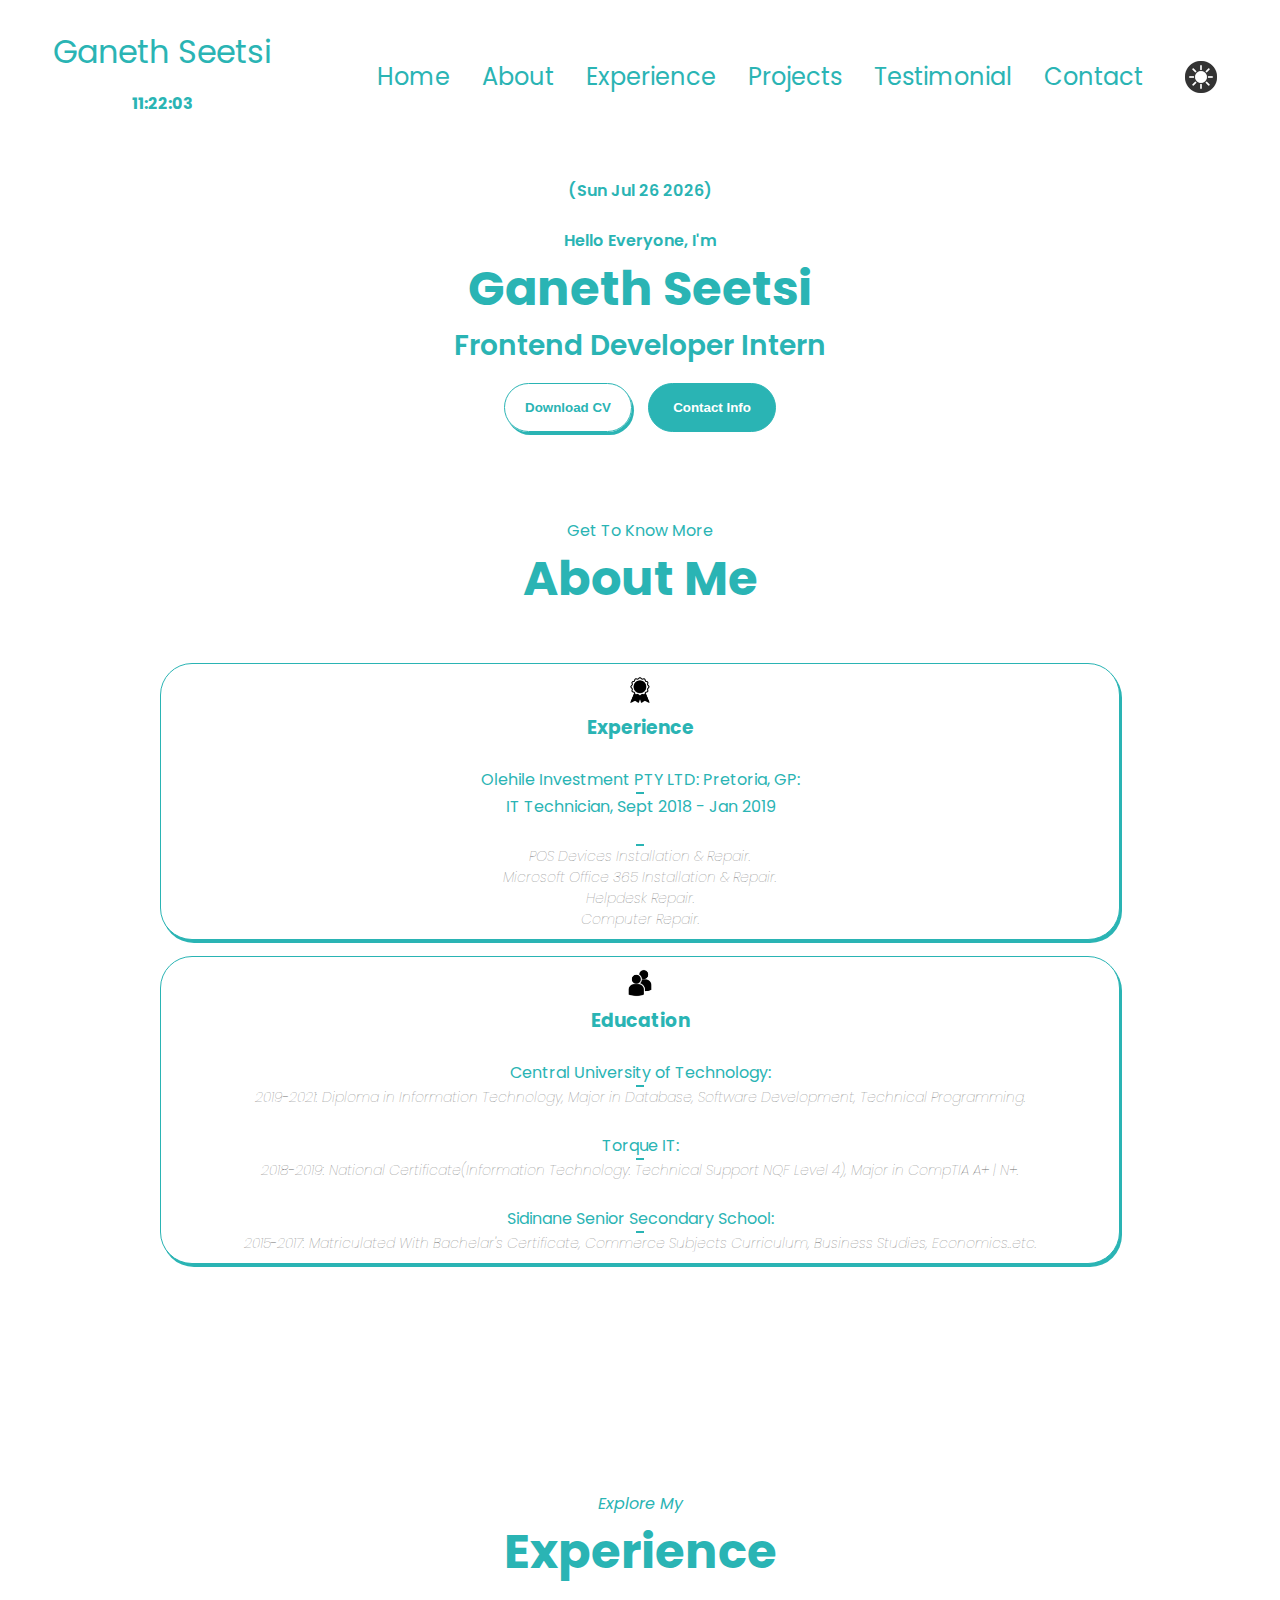
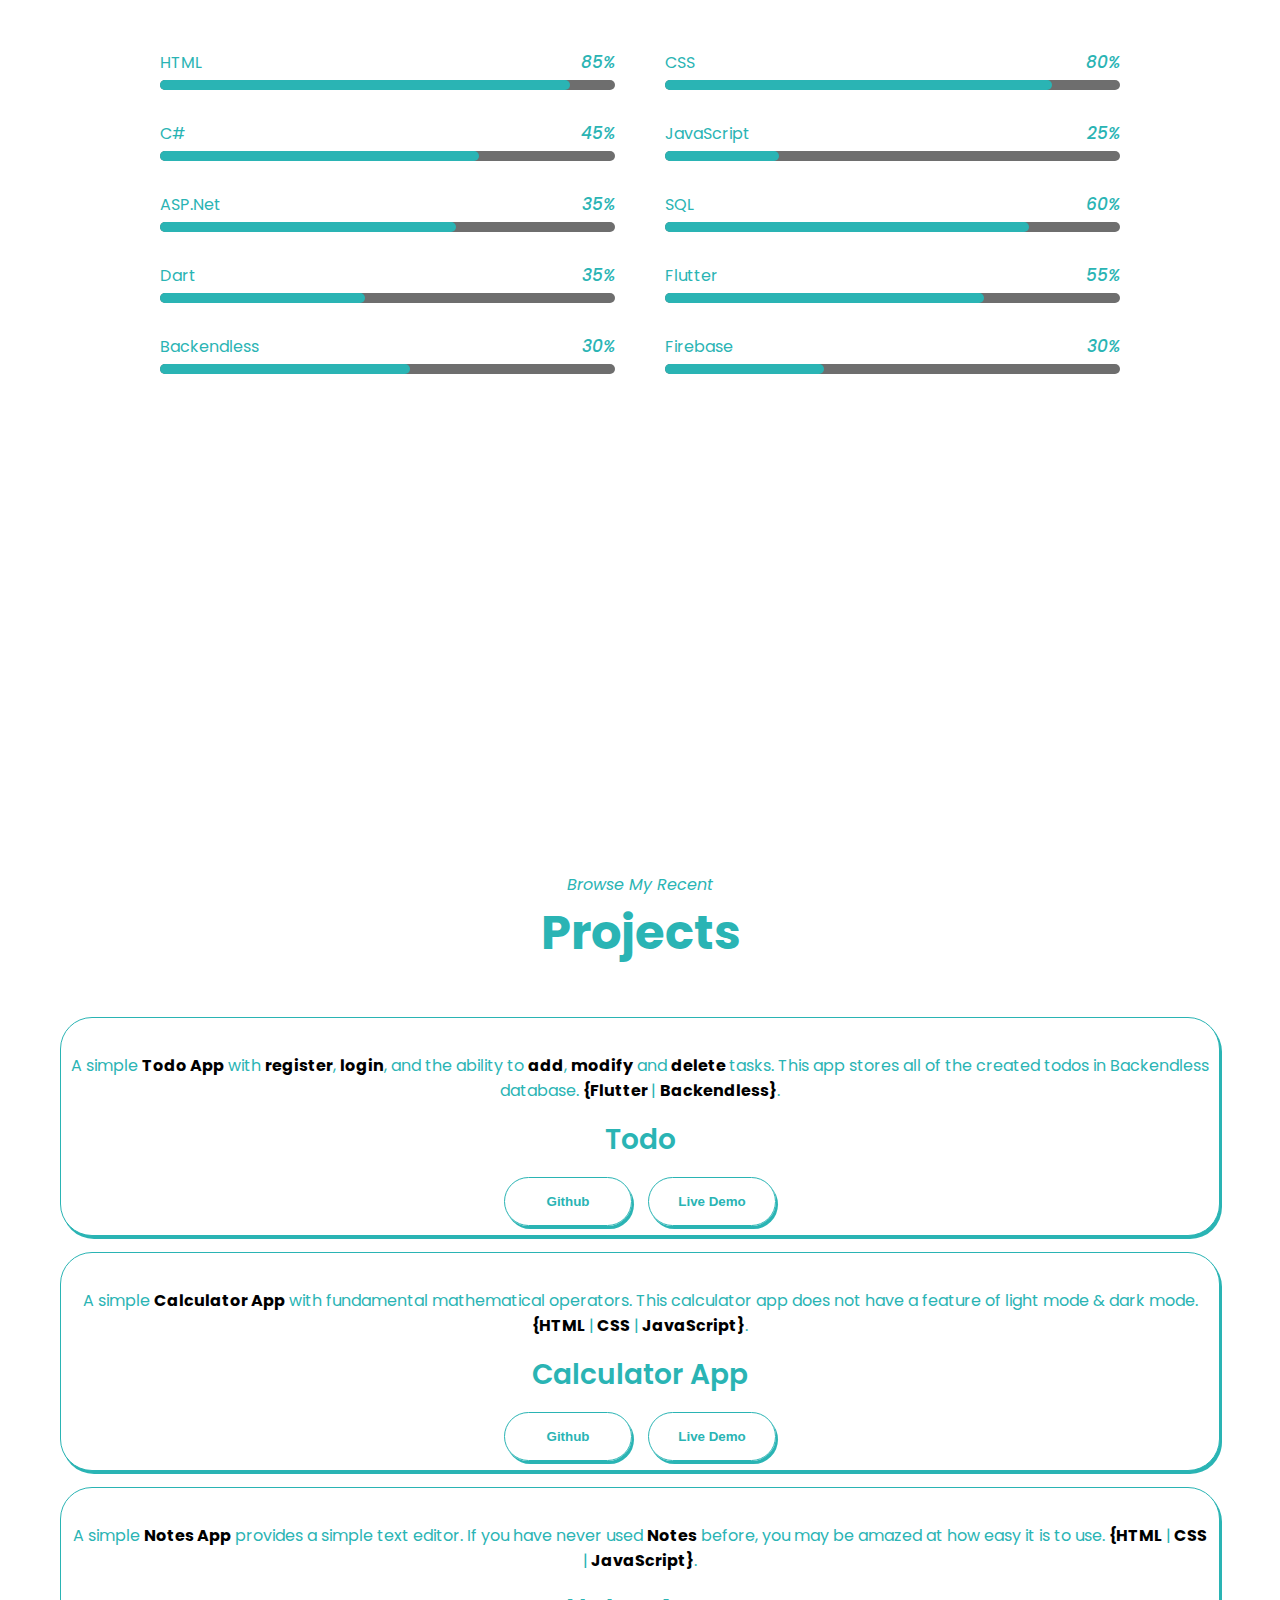
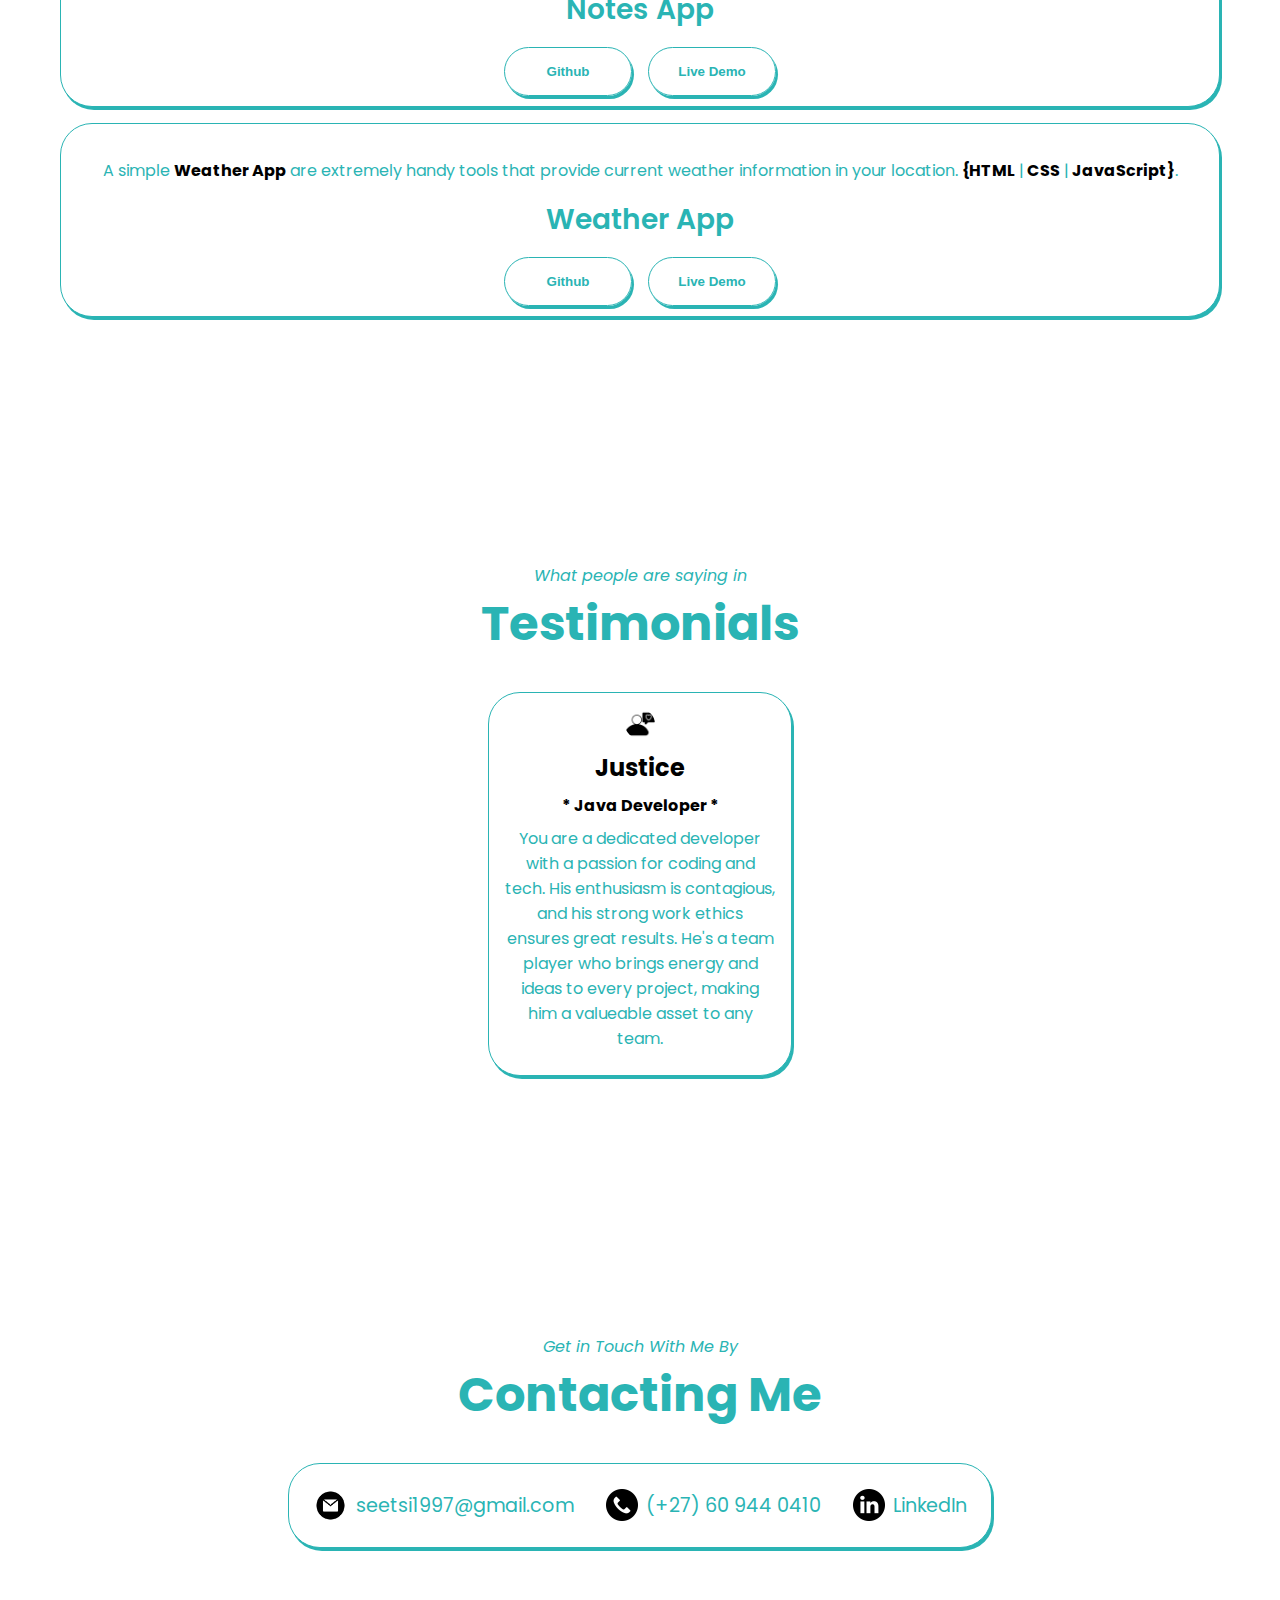
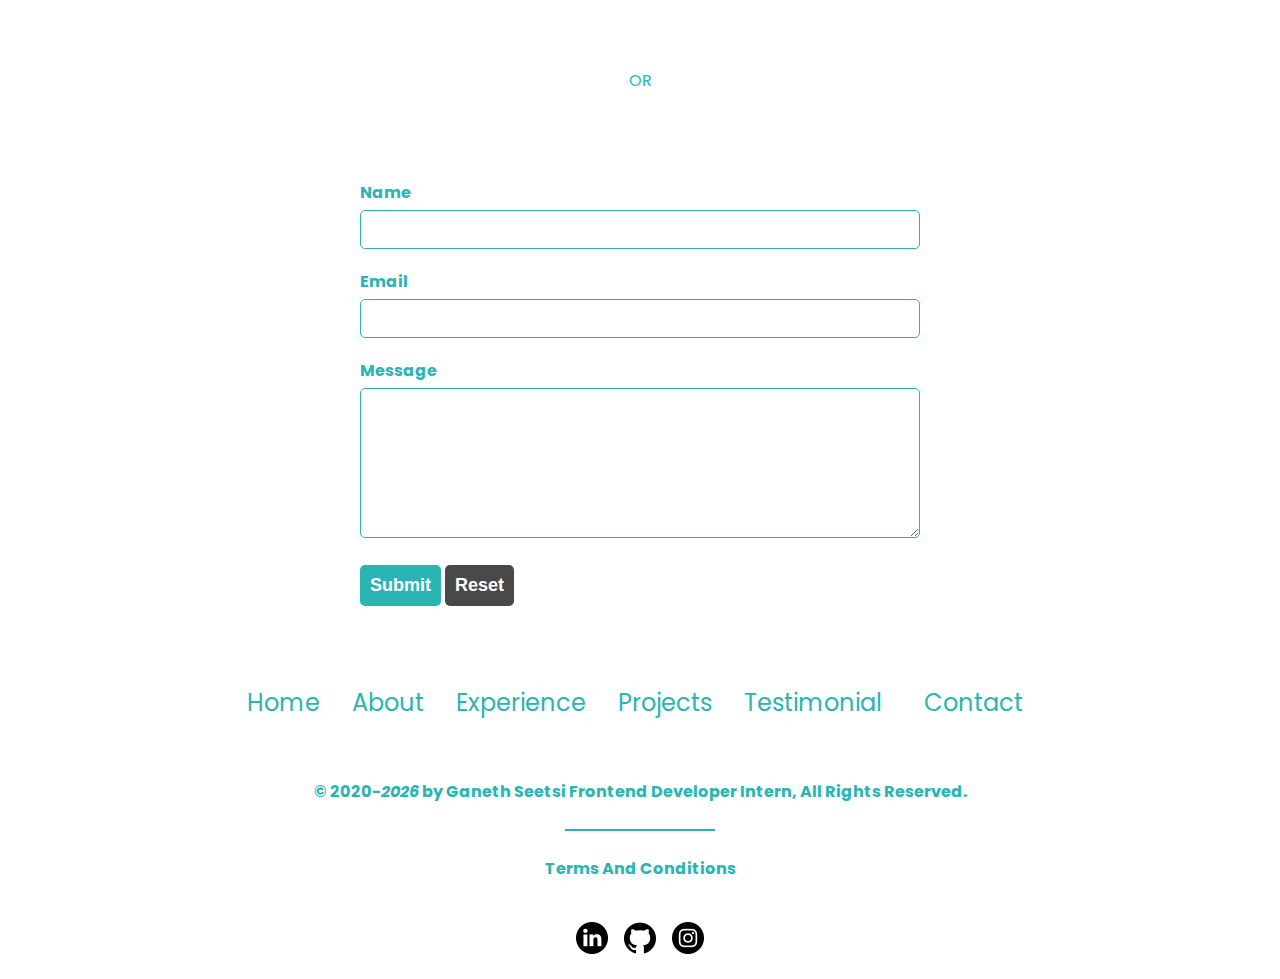
==== index.html @ 92c8f081 "Update index.html" ====
<!DOCTYPE html>
<html lang="en">
  <head>
    <meta charset="UTF-8" />
    <meta http-equiv="X-UA-Compatible" content="IE=edge" />
    <meta name="viewport" content="width=device-width, initial-scale=1.0" />
    <title>Ganeth-Seetsi-Portfolio</title>
    <link rel="stylesheet" href="./css/style.css" />
    <link rel="stylesheet" href="./css/mediaqueries.css" />
    <link rel="stylesheet" href="https://cdnjs.cloudflare.com/ajax/libs/font-awesome/6.1.1/css/all.min.css"
    integrity="sha512-KfkfwYDsLkIlwQp6LFnl8zNdLGxu9YAA1QvwINks4PhcElQSvqcyVLLD9aMhXd13uQjoXtEKNosOWaZqXgel0g=="
    crossorigin="anonymous" referrerpolicy="no-referrer" />
   <link rel="preconnect" href="https://fonts.googleapis.com">
   <link rel="preconnect" href="https://fonts.gstatic.com" crossorigin>
  </head>
  <body>
    <!--          Desktop                                            -->
    <nav id="desktop-nav">
      <div class="logo">Ganeth Seetsi <span id="desktop-time" class="logo"></span></div>
      <div>
        <ul class="nav-links">
           <li><a href="#profile">Home</a></li>
          <li><a href="#about">About</a></li>
          <li><a href="#experience">Experience</a></li>
          <li><a href="#projects">Projects</a></li>
          <li><a href="#testimonial">Testimonial</a></li>
          <li><a href="#contact">Contact</a></li>
          <li><img 
            id="modeToggle"
            class="icon color-icon"
            src="./assets/lightMode/theme_light.png" 
            src-light="./assets/lightMode/theme_light.png"
            src-dark="./assets/darkMode/theme_dark.png  "
          alt="Color them icon "></li>
        </ul>
      </div>
    </nav>
    <nav id="hamburger-nav">
      <div class="logo">Ganeth Seetsi <span id="hamburger-time" class="logo"> </span></div>
      <div class="hamburger-menu">
        <div class="hamburger-icon" onclick="toggleMenu()">
          <span></span>
          <span></span>
          <span></span>
        </div>
        <div class="menu-links">
         <li><a href="#profile" onclick="toggleMenu()">Home</a></li>
          <li><a href="#about" onclick="toggleMenu()">About</a></li>
          <li><a href="#experience" onclick="toggleMenu()">Experience</a></li>
          <li><a href="#projects" onclick="toggleMenu()">Projects</a></li>
          <li><a href="#testimonial" onclick="toggleMenu()">Testimonial</a></li>
          <li><a href="#contact" onclick="toggleMenu()">Contact</a></li>
          <li><img 
            id="modeToggle2"
            class="icon color-icon"
            src="./assets/lightMode/theme_light.png" 
            src-light="./assets/lightMode/theme_light.png"
            src-dark="./assets/darkMode/theme_dark.png  "
          alt="Color them icon "></li> 
        </div>
      </div>
    </nav>
    <!--              End Desktop navigation                           -->
    <!--              Profile                                          -->
    <section id="profile">   
      <div class="section__text">
        <p class="section__text__p1">(<span id="datetime" ></span>) </p> 
        </br>
        <p class="section__text__p1">Hello Everyone, I'm</p>
        <h1 class="title">Ganeth Seetsi</h1>
        <p class="section__text__p2">Frontend Developer Intern</p>
        <div class="btn-container">
          <button class="btn btn-color-2" onclick="window.open('./assets/GanethSeetsicv.pdf')"> Download CV </button>
          <button class="btn btn-color-1" onclick="location.href='./#contact'"> Contact Info </button>
        </div>
      </div>
    </section>
    <!--           End Profile Section                         -->
  </br>
  </br>
    <!--           About                                       -->
    <section id="about">
      <p class="section__text__p1" style="font-style: obliqu;">Get To Know More</p>
      <h1 class="title">About Me</h1>
      <div class="section-container">
        <div class="about-details-container">
          <div class="about-containers">
            <div class="details-container">
              <img
                src="./assets/lightMode/experience_light.png"
                src-light="./assets/lightMode/experience_light.png"
                src-dark="./assets/darkMode/experience_dark.png"
                alt="Experience icon"
                class="icon"
              />
              <h3>Experience</h3>
              <br/>
              <p  style="color:rgb(42, 180, 180) ;">Olehile Investment PTY LTD: Pretoria, GP:<br /></p>
              <p class="list-color"></p>
              <p style="color:rgb(42, 180, 180) ;" >IT Technician, Sept 2018 - Jan 2019</p>
              <br>
              <p class="list-color" ></p>
              <p class="qualification" >POS Devices Installation & Repair.</p>
              <p class="qualification" >Microsoft Office 365 Installation & Repair.</p>
              <p  class="qualification" >Helpdesk Repair.</p>
              <p class="qualification" >Computer Repair.</p>
              
            </div>
            <div class="details-container">
              <img
                src="./assets/lightMode/education_light.png"
                src-light="./assets/lightMode/education_light.png"
                src-dark="./assets/darkMode/education_dark.png"
                alt="Education icon"
                class="icon"
              />
              <h3>Education</h3>
              <br/>
              <p style="color:rgb(42, 180, 180) ;">Central University of Technology:
                <p class="list-color"></p>
                <p class="qualification">2019-2021: Diploma  in Information Technology, Major in Database, Software Development, Technical Programming.</p>
               <br/>
              <p style="color:rgb(42, 180, 180) ;" >Torque IT:
                <p class="list-color" ></p>
                <p class="qualification"> 2018-2019: National Certificate(Information Technology: Technical Support NQF Level 4), Major in CompTIA A+ | N+.</p>
              <br/> 
              <p style="color:rgb(42, 180, 180) ;" >Sidinane Senior Secondary School:
                <p class="list-color"></p>
                <p class="qualification">2015-2017: Matriculated With Bachelar's Certificate, Commerce Subjects Curriculum, Business Studies, Economics..etc.</p>
            </div>
          </div>
        </div>
      </div>
    </section>
    <!--              End About Section                         -->
    <!--              Expirience                                -->
    <div id="experience">
      <p class="section__text__p1" style="font-style: oblique;">Explore My</p>
      <h1 class="title"><a href="#about" style=" text-decoration: none;">Experience</a></h1>
      <section id="skills">
        <div class="skills_section">
            <div class="skills_main">
                <div class="skill_bar">
                    <div class="info">
                        <p>HTML</p>
                        <P>85%</P>
                    </div>
                    <div class="bar">
                        <span class="html"></span>
                    </div>
                </div>
                <div class="skill_bar">
                    <div class="info">
                        <p>CSS</p>
                        <P>80%</P>
                    </div>
                    <div class="bar">
                        <span class="css"></span>
                    </div>
                </div>
                <div class="skill_bar">
                    <div class="info">
                        <p>C#</p>
                        <P>45%</P>
                    </div>
                    <div class="bar">
                        <span class="c-sharp"></span>
                    </div>
                </div>
                <div class="skill_bar">
                    <div class="info">
                        <p>JavaScript</p>
                        <P>25%</P>
                    </div>
                    <div class="bar">
                        <span class="js"></span>
                    </div>
                </div>
                <div class="skill_bar">
                    <div class="info">
                        <p>ASP.Net</p>
                        <P>35%</P>
                    </div>
                    <div class="bar">
                        <span class="asp-net"></span>
                    </div>
                </div>
                <div class="skill_bar">
                    <div class="info">
                        <p>SQL</p>
                        <P>60%</P>
                    </div>
                    <div class="bar">
                        <span class="sql"></span>
                    </div>
                </div>
                <div class="skill_bar">
                    <div class="info">
                        <p>Dart</p>
                        <P>35%</P>
                    </div>
                    <div class="bar">
                        <span class="dart"></span>
                    </div>
                </div>
                <div class="skill_bar">
                    <div class="info">
                        <p>Flutter</p>
                        <P>55%</P>
                    </div>
                    <div class="bar">
                        <span class="flutter"></span>
                    </div>
                </div>
                <div class="skill_bar">
                  <div class="info">
                      <p>Backendless</p>
                      <P>30%</P>
                  </div>
                  <div class="bar">
                      <span class="mongo"></span>
                  </div>
              </div>
              <div class="skill_bar">
                <div class="info">
                    <p>Firebase</p>
                    <P>30%</P>
                </div>
                <div class="bar">
                    <span class="firebase"></span>
                </div>
            </div>
            </div>
        </div>
      </section>
    </div>
<!--              End skills/Expirience section                        -->
<!--              Projects                                             -->
   <div id="projects">
      <p class="section__text__p1"style="font-style: oblique;" >Browse My Recent</p>
      <h1 class="title"><a href="#experience" style=" text-decoration: none;">Projects</a></h1>
      <div class="experience-details-container">
        <div class="about-containers experience-containers">
          <div class="details-container color-container">
            </br>
            <p>
              A simple <b class="app">Todo App</b> with  <b class="app">register</b>, <b class="app" >login</b>, and the ability to <b class="app" >add</b>, <b class="app" >modify</b> and <b class="app" >delete </b>tasks.
              This app stores all of the created todos in Backendless database. <b class="app">{Flutter </b> | <b class="app">Backendless}</b>.
            <h2 class="experience-sub-title project-title">Todo</h2>
            <div class="btn-container"> 
                <button class="btn btn-color-2 project-btn" onclick="location.href='https://github.com/seetsi1997'"> Github</button>
                <button class="btn btn-color-2 project-btn" onclick="location.href='https://github.com/Seetsi1997/todo'" >Live Demo</button>
            </div>
          </div>
          <div class="details-container color-container">
          </br>
            <p>
              A simple <b class="app">Calculator App</b> with fundamental mathematical operators.
              This calculator app does not have a feature of light mode & dark mode. <b class="app">{HTML</b> |<b class="app" > CSS</b> |<b class="app"> JavaScript}</b>. 
            </p>
            <h2 class="experience-sub-title project-title">Calculator App</h2>
            <div class="btn-container">
              <button class="btn btn-color-2 project-btn" onclick="location.href='https://github.com/seetsi1997'"> Github</button>
              <button class="btn btn-color-2 project-btn" onclick="location.href='https://seetsi1997.github.io/Calculator/'" >Live Demo</button>
            </div>
          </div>
          <div class="details-container color-container">
          </br>
             <p>
             A simple <b class="app">Notes App</b> provides a simple text editor.  
               If you have never used <b class="app">Notes</b> before, you may be amazed at how easy it is to use. 
              <b class="app">{HTML</b> |<b class="app" > CSS</b> |<b class="app"> JavaScript}</b>.
             </p>
            <h2 class="experience-sub-title project-title">Notes App</h2>
            <div class="btn-container">
              <button class="btn btn-color-2 project-btn" onclick="location.href='https://github.com/seetsi1997'"> Github</button>
              <button class="btn btn-color-2 project-btn" onclick="location.href='https://seetsi1997.github.io/notes/'" >Live Demo</button>
            </div>
          </div>
          <div class="details-container color-container">
          </br>
            <p> 
            A simple <b class="app" >Weather App</b> are extremely handy tools that provide current weather information in your location.
               <b class="app">{HTML</b> |<b class="app" > CSS</b> |<b class="app"> JavaScript}</b>.
            </p>
            <h2 class="experience-sub-title project-title">Weather App</h2>
            <div class="btn-container">
              <button class="btn btn-color-2 project-btn" onclick="location.href='https://github.com/seetsi1997'"> Github</button>
              <button class="btn btn-color-2 project-btn" onclick="location.href='https://github.com/Seetsi1997/weather'" >Live Demo</button>
            </div>
          </div>
        </div>
      </div>
    </div>
    <!--            End Projects Section                  -->
  </br>
    <!--            Testimonial                           -->
    <section id="testimonial">
        <p class="section__text__p1"style="font-style: oblique;" >What people are saying in</p>
        <h1 class="title"><a href="#projects" style="text-decoration: none;">Testimonials</a></h1>
        <div class="main-div">
              <div class="img-container">
                  <img
                  src="./assets/lightMode/testimonial_light.png"
                  src-light="./assets/lightMode/testimonial_light.png"
                  src-dark="./assets/darkMode/testimonial_dark.png"
                  alt="Testimonial icon" id="img" class="icon"/>
              </div>
              <div class="main-content">
                <h2 class="author" id="user_name">Justice</h2>
                <p class="job" id="job">* Java Developer *</p>
                  <p class="text" id="text">You are a dedicated developer with a passion  for coding and tech. His enthusiasm is 
                  contagious, and his strong work ethics ensures great results. He's a team player who brings energy and 
                  ideas to every project, making him a valueable asset to any team.</p>
              <div class="btnContainer">
                    <i id="prev-btn" class="fa-solid fa-angle-left"></i>
                    <i id="next-btn" class="fa-solid fa-angle-right"></i>
              </div>
           <!-- <button class="btn btn-color-2 project-btn" id="randomBtn">Review</button>  --> 
         </div>
       </div>
   </section>
    <!--            End Testimonial Section               -->
  </br>
    <!--            Contacts                              -->
    <div id="contact">
      <p class="section__text__p1" style="font-style: oblique;">Get in Touch With Me By</p>
      <h1 class="title"><a href="#projects" style="text-decoration: none;">Contacting Me </a></h1>
      <div class="contact-info-upper-container">
        <div class="contact-info-container">
          <img
            src="./assets/lightMode/email_light.png"
            src-light="./assets/lightMode/email_light.png"
            src-dark="./assets/darkMode/email_dark.png"
            alt="Email icon"
            class="icon contact-icon email-icon" style="height: 35px;"
          />
          <p><a href="mailto:seetsi1997@gmail.com">seetsi1997@gmail.com</a></p>
        </div>
        <div class="contact-info-container">
          <img
            src="./assets/lightMode/phone_call_light.png"
            src-light="./assets/lightMode/phone_call_light.png"
            src-dark="./assets/darkMode/phone_call_dark.png"
            alt="Call icon"
            class="icon contact-icon"
          />
          <p><a href="tel:+27609440410">(+27) 60 944 0410</a></p>
        </div>
        <div class="contact-info-container">
          <img
            src="./assets/lightMode/linkedin_light.png"
            src-light="./assets/lightMode/linkedin_light.png"
            src-dark="./assets/darkMode/linkedin_dark.png"
            alt="LinkedIn icon"
            class="icon contact-icon"
          />
          <p><a href="https://www.linkedin.com/in/ganeth-seetsi-531098168">LinkedIn</a></p>
        </div>
      </div>
    </div>
    <!--          End Contact Section                      -->
  </br>
    <p style="text-align: center;  padding-top: 36px;">OR</p>
    <!--          Footer                                   -->
    <footer>
      <div class="container">
      <form action="https://formspree.io/f/moqpwnyj" method="post">
        <div class="form-group">
          <label for="name">Name</label>
          <input type="text" id="name" name="name" required="E" />
        </div>
        <div class="form-group">
          <label for="email">Email</label>
          <input type="email" id="email" name="email" required />
        </div>
        <div class="form-group">
          <label for="message">Message</label>
          <textarea id="message" name="message" required></textarea>
        </div>
        <input type="submit" value="Submit"/>
        <input type="reset" value="Reset" />
      </form>
    </div>
      <nav>
        <div class="nav-links-container">
          <ul class="nav-links">
             <li><a href="#profile">Home</a></li>
             <li><a href="#about">About</a></li>
             <li><a href="#experience">Experience</a></li>
             <li><a href="#projects">Projects</a></li>
             <li><a href="#testimonial">Testimonial</a></li>
             <li><a href="#contact">Contact</a></li>
          </ul>
        </div>
      </nav>
      <p style="font-weight: bolder;">&#169; 2020-<a id="year"></a> by Ganeth Seetsi Frontend Developer Intern, All Rights Reserved.</p>
       </br>
      <p class="line-style"></p>
      </br>
      <a href="./terms/terms-and-condictions.html" style="text-decoration: none; font-weight: bolder;"><p style="text-decoration: none;"> Terms And Conditions</p></a>
    </br>
        <div id="socials-container">
          <img
            src="./assets/lightMode/linkedin_light.png"
            src-light="./assets/lightMode/linkedin_light.png"
            src-dark="./assets/darkMode/linkedin_dark.png"
            alt="My LinkedIn profile"
            class="icon"
            onclick="location.href='https://www.linkedin.com/in/ganeth-seetsi-531098168'"
          />
          <img
            src="./assets/lightMode/github_light.png"
            src-light="./assets/lightMode/github_light.png"
            src-dark="./assets/darkMode/github_dark.png"
            alt="My Github profile"
            class="icon"
            onclick="location.href='https://www.github.com/seetsi1997'"
          />
          <img
            src="./assets/lightMode/instagram_light.png"
            src-light="./assets/lightMode/instagram_light.png"
            src-dark="./assets/darkMode/instagram_dark.png"
            alt="My Instagram profile"
            class="icon"
            onclick="location.href='https://www.Instagram.com/ganeth14'"
          />
        </div>
      </br>
    </footer>
      <!--        End Footer                               -->
    <!--        Scripts                                  -->
    <script src="./js/script.js"></script>
    <script src="./js/testimonial.js"></script>
    <script src="./js/themeMode.js"></script>
    <!--       End Scripts                               -->
  </body>
</html>
---- css/style.css ----
/* GENERAL */
@import url("https://fonts.googleapis.com/css2?family=Poppins:wght@300;400;500;600&display=swap");
/* DEFAULT LIGHT MODE */
:root {
--primary-color: white;
--background-color: rgba(255, 255, 255, 0.144);
--background-color-1: none;
--primary-color-3: rgb(42, 180, 180); 
--secondary-color: rgb(42,180,180); 
--button-background: rgb(110, 110, 110);
--button-text-hover: rgb(73, 73, 73);
--button-border: rgb(42, 180, 180) 0.1rem solid;
--color: black;
--color-2: rgb(42, 180, 180);
--box-shadow: 2px 3px 0px 0px;
--transparent-color: transparent;
}
/* END DEFAULT LIGHT MODE */
/* DARK MODE */
[theme="dark"] {
  --primary-color: black;
  --background-color: rgb(33, 33, 33);
  --background-color-1: none;
  --primary-color-3: rgb(255, 255, 255);
  --secondary-color: white;
  --button-background: rgb(202, 202, 202);
  --button-text-hover: lightgrey;
  --button-border: rgb(255, 255, 255) 0.1rem solid;
  --color: rgb(42, 180, 180);
  --color-2: black;
  --box-shadow: 2px 3px 0px 0px;
  --transparent-color: transparent;
}
/* END DARK MODE*/
*,
::before,
::after {
  margin: 0;
  padding: 0;
  list-style: none;
  box-sizing: border-box;
  text-decoration: none;
}

h3 {
  color: var(--secondary-color);
}

body {
  font-family: "Poppins", sans-serif;
  background-color: var(--background-color);
}

html {
  scroll-behavior: auto;
}

p {
  color: var(--secondary-color);
}
.list-color{
  border: 0.1px solid var(--primary-color-3); 
  height: 0px; 
  width: 7.5px;
  margin-right: auto; 
  margin-left: auto;
}
.line-style{
  border: 0.1px solid var(--primary-color-3); 
  margin-top: auto;
  height: 0px; 
  width: 12%; 
  margin-right: auto; 
  margin-left: auto; 
  margin-bottom: auto;
  text-align: center;
}

#desktop-time,
#hamburger-time{
 display: grid ;
 font-size: 1rem;
 font-weight: bolder;
/* border: 0.1px solid var(--primary-color-3);*/
 padding: 10px 20px;
 text-align: center;
 border-radius: 25px;
 transition: ease-in-out 0.1s;
 margin-top: 5px; 
} 

#desktop-time, 
#hamburger-time{
 /* background-color: var(--primary-color-3);*/
  box-shadow: none;
  color: var(--primary-color-3);
  cursor: pointer;
} 

.app{
  color: var(--color);
}
/* TRANSITION */

a,
.btn {
  transition: all 300ms ease;
}
/* END TRANSITION */
/* DESKTOP NAV */

nav,
.nav-links {
  display: flex;
  align-items: center;
}
img{
  color: var(--color);
  font-style: italic;
  font-size: medium;
  font-weight: 600;
}
.nav-links, li a{
  color: var(--primary-color-3);
}
ul{
  color: var(--primary-color-3);
  text-decoration-line: none;
}
 
nav {
  justify-content:space-around;
  height: 17vh;
}

.nav-links {
  gap: 2rem;
  list-style: none;
  font-size: 1.5rem;
  color: var(--secondary-color);
}
nav li:last-child{
 width: max-content;
 display: flex;
 margin: auto;
 padding: 10px;
}

a {
  color: var(--primary-color-3);
  text-decoration: none;
  text-decoration-color:  var(--primary-color);
}

a:hover {
  text-decoration: underline;
  text-underline-offset: 1rem;
}

nav a:hover{
  text-decoration-color: var(--color);

}
.logo {
  font-size: 2rem;
  color: var(--secondary-color)
}

.logo:hover {
  cursor: default;
}
/* END DESKTOP NAV */
/* HAMBURGER MENU */

#hamburger-nav {
  display: none;
}

.hamburger-menu {
  position: relative;
  display: inline-block;
}

.hamburger-icon {
  display: flex;
  flex-direction: column;
  justify-content: space-between;
  height: 24px;
  width: 30px;
  cursor: pointer;
}

.hamburger-icon span {
  width: 100%;
  height: 2px;
  background-color: var(--secondary-color);
  transition: all 0.3 ease-in-out;
}

.menu-links {
  position: absolute;
  top: 100%;
  right: 0;
  background-color: var(--primary-color);
  width: fit-content;
  max-height: 0;
  overflow: hidden;
  transition: all 0.3 ease-in-out;
}

.menu-links a {
  display: block;
  padding: 3px;
  text-align: center;
  font-size: 1.5rem;
  color: var(--secondary-color);
  text-decoration: none;
  transition: all 0.3 ease-in-out;
}

.menu-links li {
  list-style: none;
}

.menu-links.open {
  max-height: 300px;
}

.hamburger-icon.open span:first-child {
  transform: rotate(45deg) translate(10px, 5px);
}

.hamburger-icon.open span:nth-child(2) {
  opacity: 0;
}

.hamburger-icon.open span:last-child {
  transform: rotate(-45deg) translate(10px, -5px);
}

.hamburger-icon span:first-child {
  transform: none;
}

.hamburger-icon span:first-child {
  opacity: 1;
}

.hamburger-icon span:first-child {
  transform: none;
}
/* END HAMBURGER MENU */
/* SECTIONS */

section {
  padding-top: 4vh;
  height: 96vh;
  margin: 0 10rem;
  box-sizing: border-box;
  min-height: fit-content;
}

.section-container {
  display: flex;
}
/* END SECTION */
/* PROFILE SECTION */

#profile {
  display: inline;
  justify-content: center;
  gap: 5rem;
  height: 80vh;
}

.section__pic-container {
  display: flex;
  height: 400px;
  width: 400px;
  margin: auto 0;
}

.section__text {
  align-self: center;
  text-align: center;
}

.section__text p {
  font-weight: 600;
}

.section__text__p1 {
  text-align: center;
  color: var(--secondary-color) ;
}

.section__text__p2 {
  font-size: 1.75rem;
  margin-bottom: 1rem;
  color: var(--secondary-color) ;
}

.title {
  color: var(--secondary-color) ;
  font-size: 3rem;
  text-align: center;
}

.title a {
  color: var(--secondary-color) ;
  font-size: 3rem;
  text-align: center;
}

#socials-container {
  display: flex;
  justify-content: center;
  margin-top: 1rem;
  gap: 1rem;
}

/* ICONS */

.icon {
  cursor: pointer;
  height: 2rem;
}
/* END ICONS */
/* BUTTONS */

.btn-container {
  display: flex;
  justify-content: center;
  gap: 1rem;
}

.btn {
  font-weight: 600;
  transition: all 300ms ease;
  padding: 1rem;
  width: 8rem;
  border-radius: 2rem;
}

.btn-color-1,.btn-color-2 {
  border: var(--button-border);
  color: var(--primary-color-3);
}

.btn-color-1:hover,
.btn-color-2:hover {
  cursor: pointer;
}

.btn-color-1,
.btn-color-2:hover {
  background: var(--secondary-color);
  color: var(--primary-color);
}

.btn-color-1:hover {
  background: var(--secondary-color);
  color: var(--primary-color);
}

.btn-color-2 {
  background: none;
  color: var(--primary-color-3);
  box-shadow: var(--box-shadow);
}

.btn-color-2:hover {
  border: var(--button-border);
  background: var(--secondary-color);
  box-shadow: var(--box-shadow)
}

.btn-container {
  gap: 1rem;
}
/* END BUTTON */
/* ABOUT SECTION */

#about {
  position: relative;
}
.about-section{
 margin-bottom: 2rem ;
}

.about-containers {
  gap: 1rem;
  margin-bottom: 0rem;
  margin-top: 3rem;
}

.about-details-container {
  justify-content: center;
  flex-direction: column;
}

.about-containers{
   display: flex;
} 

.about-pic {
  border-radius: 2rem;
}

.details-container {
  padding: 0.60rem;
  flex: auto;
  background: var(--primary-color);
  border-radius: 2rem;
  border: var(--button-border);
  border-color: var(--primary-color-3);
  box-shadow: var(--box-shadow) var(--primary-color-3);
  text-align: center;
}

.details-container p{
   color: var(--secondary-color);
}

.details-container .qualification{
  color: var(--button-background);
  font-style: oblique;
  font-weight: lighter;
  font-size: 14px;
  text-align: center;
}

.section-container {
  gap: 2rem;
  height: 80%;
}

.section__pic-container {
  height: 400px;
  width: 400px;
  margin:auto 0;
}

.text-container .ro{
  color: var(--primary-color-3);
  font-style: oblique;
  padding: 30px;
} 
/* END ABOUT SECTION  */
/* EXPERIENCE SECTION */

#experience {
  position: relative;
  background-color: var(--background-color-1);
  padding-top: 145px;
}

.experience-sub-title {
  color: var(--secondary-color);
  font-weight: 600;
  font-size: 1.75rem;
  margin-bottom: 2rem;
}


.experience-details-container {
  display: flex;
  justify-content: center;
  flex-direction: column;
}


.skills_section {
  width: 100%;
  height: 50vh;
  padding: 0px 13%;
  background-color: var(--transparent-color);
  display: inline;
  align-items: center;
  justify-content: center;
  flex-direction: column;
}

.skills_head {
  width: 100%;
  margin-bottom: 100px;
  display: flex;
  place-items: center;
  text-align: center;
}

.skills_head h2 {
  font-size: 30px;
  margin-bottom: -5px;
}

.skills_main {
/*width: -100%;*/
  display: grid;
  grid-template-columns: repeat(2, 1fr);
  grid-row-gap: 30px;
  grid-column-gap: 50px;
}

.skills_main .skill_bar .info {
  display: flex;
  justify-content: space-between;
  align-items: center;
  padding: 0 -10px;
}

.skill_bar .info p:nth-child(2) {
  font-weight: 500;
  color: var(--primary-color-3);
  font-size: 17px;
  font-style: oblique;
}

.skill_bar .bar {
  width: 100%;
  height: 10px;
  background-color: var(--button-background);
  border-radius: 25px;
  margin-top: 5px;
  position: relative;
  
}

.skill_bar .bar span {
  width: 100%;
  height: 100%;
  position: absolute;
  background-color: var(--primary-color-3);
  border-radius: 25px;
}

.skill_bar .bar .html {
  width: 90%;
  animation: html 2s;
}

@keyframes html {
  0% {
      width: 0%;
  }
  100% {
      width: 90%;
  }
}

.skill_bar .bar .css {
  width: 85%;
  animation: css 2s;
}

@keyframes css {
  0% {
      width: 0%;
  }
  100% {
      width: 85%;
  }
}

.skill_bar .bar .js {
  width: 25%;
  animation: css 2s;
}

@keyframes js {
  0% {
      width: 0%;
  }
  100% {
      width: 25%;
  }
}

.skill_bar .bar .mongo {
  width: 55%;
  animation: mongo 2s;
}

@keyframes mongo {
  0% {
      width: 0%;
  }
  100% {
      width: 55%;
  }
}

.skill_bar .bar .java{
  width:65%;
  animation: java 2s;
}


@keyframes java{
   0%{
      width:0%;
   }
   100%{
      width:65%;
   }
}
.skill_bar .bar .flutter{
  width:70%;
  animation: flutter 2s;
}


@keyframes flutter{
   0%{
      width:0%;
   }
   100%{
      width:70%;
   }
}
.skill_bar .bar .firebase{
  width:35%;
  animation: firebase 2s;
}


@keyframes firebase{
   0%{
      width: 0%;
   }
   100%{
      width: 35%;
   }
}
.skill_bar .bar .dart{
  width: 45%;
  animation: dart 2s;
}


@keyframes dart{
   0%{
      width:0%;
   }
   100%{
      width: 45%;
   }
}
.skill_bar .bar .sql{
  width: 80%;
  animation: sql 2s;
}


@keyframes sql{
   0%{
      width:0%;
   }
   100%{
      width: 80%;
   }
}
.skill_bar .bar .c-sharp{
  width: 70%;
  animation: c-sharp 2s;
}


@keyframes c-sharp{
   0%{
      width:0%;
   }
   100%{
      width: 70%;
   }
}
.skill_bar .bar .asp-net{
  width: 65%;
  animation: asp-net 2s;
}


@keyframes asp-net{
   0%{
      width:0%;
   }
   100%{
      width: 65%;
   }
}
/* END EXPIRIENCE SECTION*/
/* PROJECTS SECTION */

#projects {
  position: relative;
  padding: 60px;
  bottom:  40px;
}
.experience-containers{
  display: flex;
} 
.color-container {
  border-color: var(--primary-color-3);
  background: var(--primary-color);
  box-shadow: 2px 3px 0px 0px var(--primary-color-3);
  transition: transform 0.2s linear;
}

.project-img {
  border-radius: 2rem;
  width: 20%;
  height: 3%;
  cursor: text;


}

.project-title {
  margin: 1rem;
  color: var(--secondary-color);
}


.project-btn {
  color: var(--secondary-color);
  border-color: var(--container-border);
  box-shadow: var(--box-shadow) var(--primary-color-3);
}
/* END PROJECT SECTION */
/* TESTIMONIAL SECTION */
#testimonial {
  display: flex;
  height: 80vh;
  justify-content: center;
  align-items: center;
  flex-direction: column;
  margin-bottom: 120px;
}

.main-div {
  margin-top: 2rem;
  width: 19rem;
  padding: 1rem;
  border-radius: 2rem;
  border: var(--button-border);
  border-color: var(--primary-color-3);
  box-shadow: var(--box-shadow) var(--primary-color-3);
  background-color: var(--primary-color);
}

.img-container {
  width: 30px;
  height: 30px;
  position: relative;
  margin: auto;
  margin-bottom: .7rem;
}
.img-container img {
  width: 100%;
  height: 100%;
  position: absolute;
  top: 0;
  left: 0;
  border-radius: 50%;
}

.main-content {
  display: flex;
  justify-content: center;
  align-items: center;
  flex-direction: column;
}

.author, .job {
  font-weight: bold;
  color: var(--color);
}

.author, .job, .text {
  margin-bottom: 0.5rem;
}

.text {
  text-align: center;
}

.btnContainer {
  color: var(--primary-color-3);
  font-size: 1.5rem;
  justify-content: space-around;

}

.randomBtn {
  margin-top: 1rem;
  font-size: 1rem;
  text-align: center;
  background-color: var(--primary-color);
  color: var(--primary-color-3);
  border-radius: 2rem;
  padding: 0.5rem 0.5rem;
  border: 1px solid var(--primary-color-3);
  box-shadow: var(--primary-color);
  cursor: pointer;
}

.fa-solid {
  cursor: pointer;
}
/* END TESTIMONIAL SECTION */
/* CONTACT SECTION */

#contact {
  display: flex;
  justify-content: center;
  flex-direction: column;
  padding: 3vh;
  height: 70vh;
 /* padding-top: 30px;*/
 } 

.contact-info-upper-container {
  display: flex;
  justify-content: center;
  border-radius: 2rem;
  border: var(--button-border);
  border-color: var(--primary-color-3);
  background: var(--primary-color);
  box-shadow: var(--box-shadow) var(--primary-color-3);
  margin: 2rem auto;
  padding: 0.5rem;
}


.contact-info-container {
  display: flex;
  align-items: center;
  justify-content: center;
  gap: 0.5rem;
  margin: 1rem;
}

.contact-info-container p {
  font-size: larger;
}
.contact-info-container p a{
 color: var(--secondary-color);
}

.contact-icon {
  cursor: default;
}

.email-icon {
  height: 2.5rem;
} 
/* END CONTACT SECTION */
/* FOOTER SECTION */
.container {
  max-width: 600px;
  margin: 0 auto;
  padding: 20px;
  margin-top: 7.5vh; 
}
.form-group {
  margin-bottom: 20px;
  color: var(--primary-color-3);
}
label {
  display: block;
  font-weight: bold;
  margin-bottom: 5px;
}
input[type='text'],
input[type='email'],
textarea {
  width: 100%;
  padding: 10px;
  border-radius: 5px;
  border: 1px solid var(--primary-color-3);
  box-sizing: border-box;
  outline: none;
}
input, textarea{
  color: var(--color-2);
  font-size: 15px;
  font-weight: 300;
  font-style: oblique;
}
input[type='text']:focus,
input[type='email']:focus,
textarea:focus {
  border: 1px solid var(--primary-color-3);
  outline: none;
}

textarea {
  height: 150px;
}
input[type='submit'], 
input[type= 'reset'] {
  background-color: var(--primary-color-3);
  color: var(--primary-color);
  padding: 10px 10px;
  border: none;
  border-radius: 5px;
  cursor: pointer;
  font-size: 18px;
  font-weight: bold;
  text-align: center;
  font-style: inherit;
}
input[type='reset'] {
  background-color: var(--button-text-hover);
  color: var(--primary-color);
  padding: 10px 10px;
  border: none;
  border-radius: 5px;
  cursor: pointer;
  font-size: 18px;
  font-weight: bold;
  text-align: center;
  font-style: inherit;
}

#year{
  text-decoration: none;
  font-style: italic;
  font-size: medium;
  color: var(--box-shadow);
}
footer {
  height: 26vh;
  margin: 0 1rem;
}

footer p {
  text-align: center;
  color: var(--secondary-color);
}
/* END FOOTER SECTION */
---- css/mediaqueries.css ----
@media screen and (max-width: 1400px) {
  #profile {
    height: 34vh;
    margin-bottom: 8rem;
  }
  .about-containers {
    flex-wrap: wrap;
  }
  #contact,
  #projects {
    height: fit-content;
  }
}

@media screen and (max-width: 1200px) {
  #desktop-nav {
    display: none;
  }
  #hamburger-nav {
    display: flex;
  }
  #experience,
  .experience-details-container {
    margin-top: 2rem;
  }
  #profile,
  .section-container {
    display: block;
  }
  section,
  .section-container {
    height: fit-content;
  }
  section {
    margin: 0 5%;
  }
  .section__pic-container {
    width: 275px;
    height: 275px;
    margin: 0 auto 2rem;
  }
  .about-containers {
    margin-top: 0;
  }
}

@media screen and (max-width: 600px) {
  #contact,
  footer {
    height: 40vh;
  }
  #profile {
    height: 40vh;
    margin-bottom: 0;
  }
  footer nav {
    height: fit-content;
    margin-bottom: 2rem;
  }
  .about-containers,
  .contact-info-upper-container,
  .btn-container {
    flex-wrap: wrap;
  }
  .contact-info-container {
    margin: 0;
  }
  .contact-info-container p,
  .nav-links li a {
    font-size: 1rem;
    color: var("class="title"");
  }
  
  .experience-sub-title {
    font-size: 1.25rem;
  }
  .logo {
    font-size: 1.5rem;
  }
  .nav-links {
    flex-direction: column;
    gap: 0.5rem;
    text-align: center;
  }
  .section__pic-container {
    width: auto;
    height: 46vw;
    justify-content: center;
  }
  .section__text__p2 {
    font-size: 1.25rem;
  }
  .title {
    font-size: 2rem;
  }
  .text-container {
    text-align: justify;
  }
}
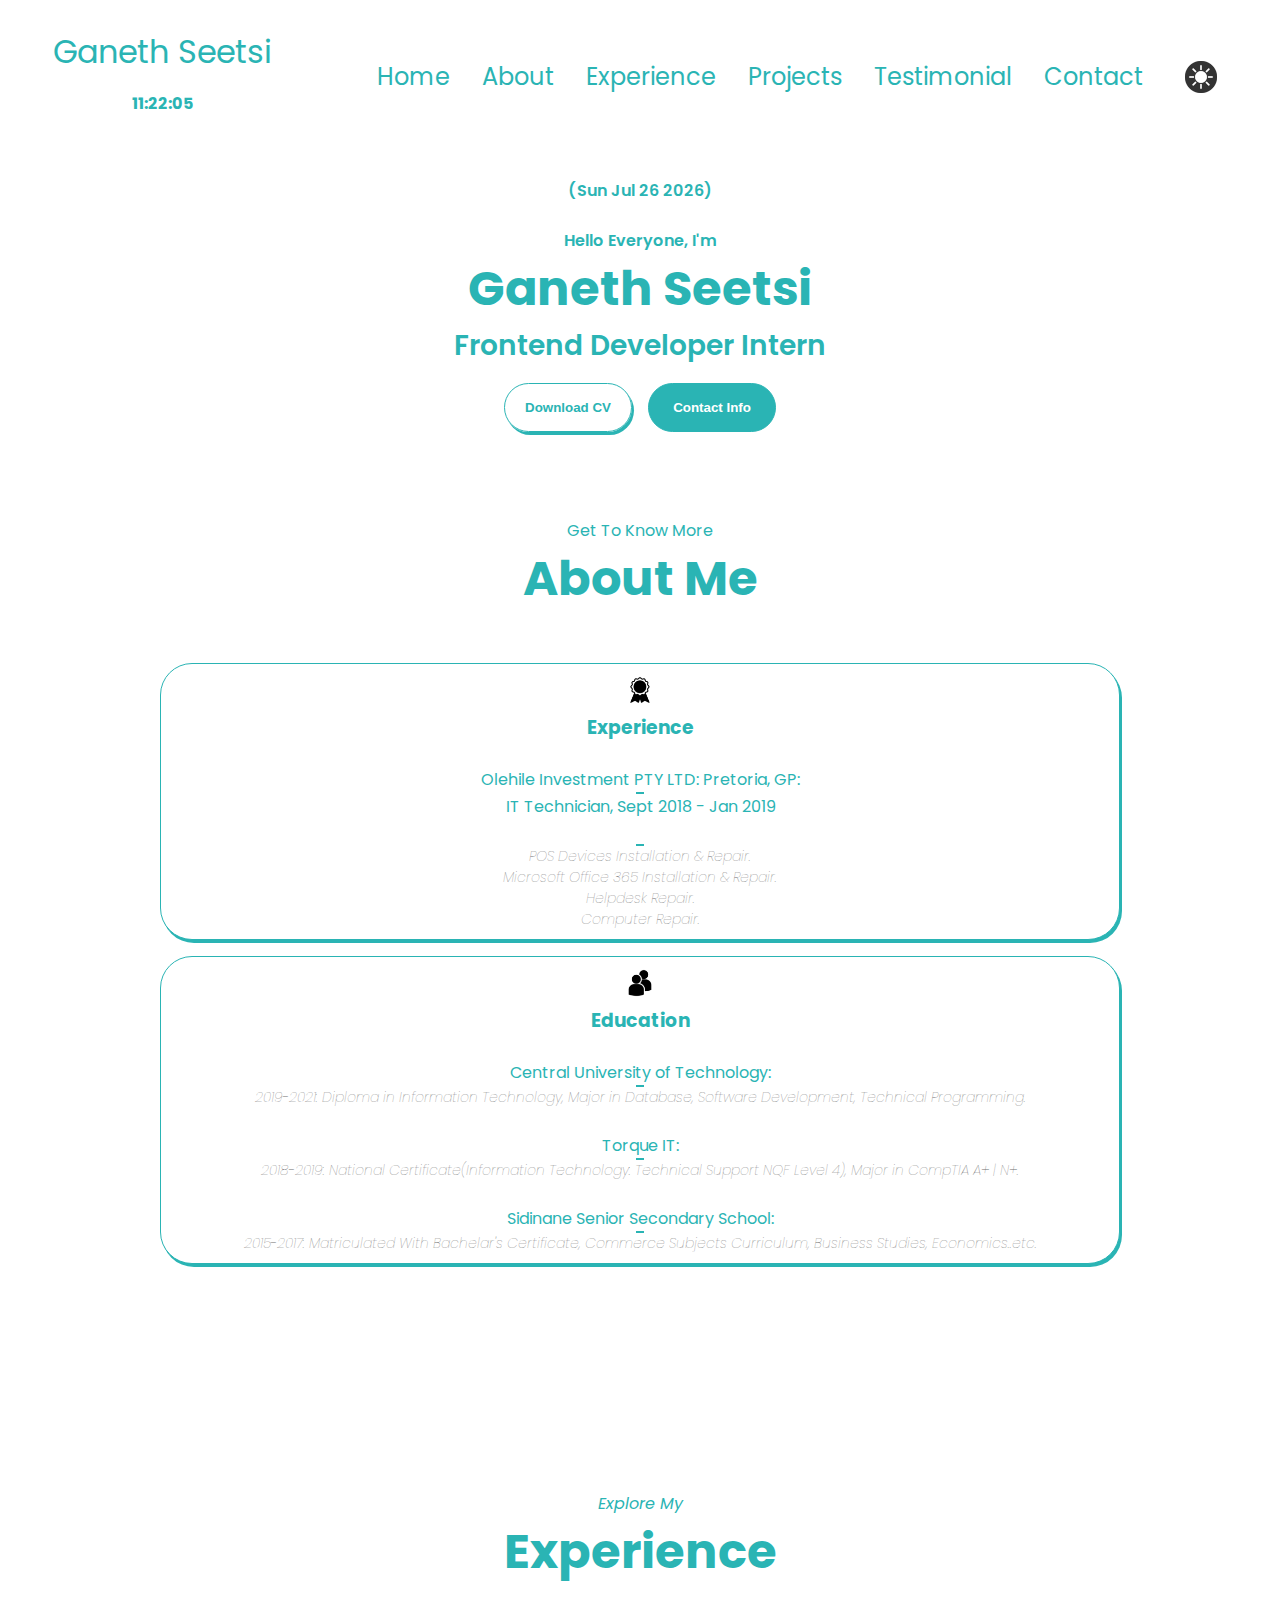
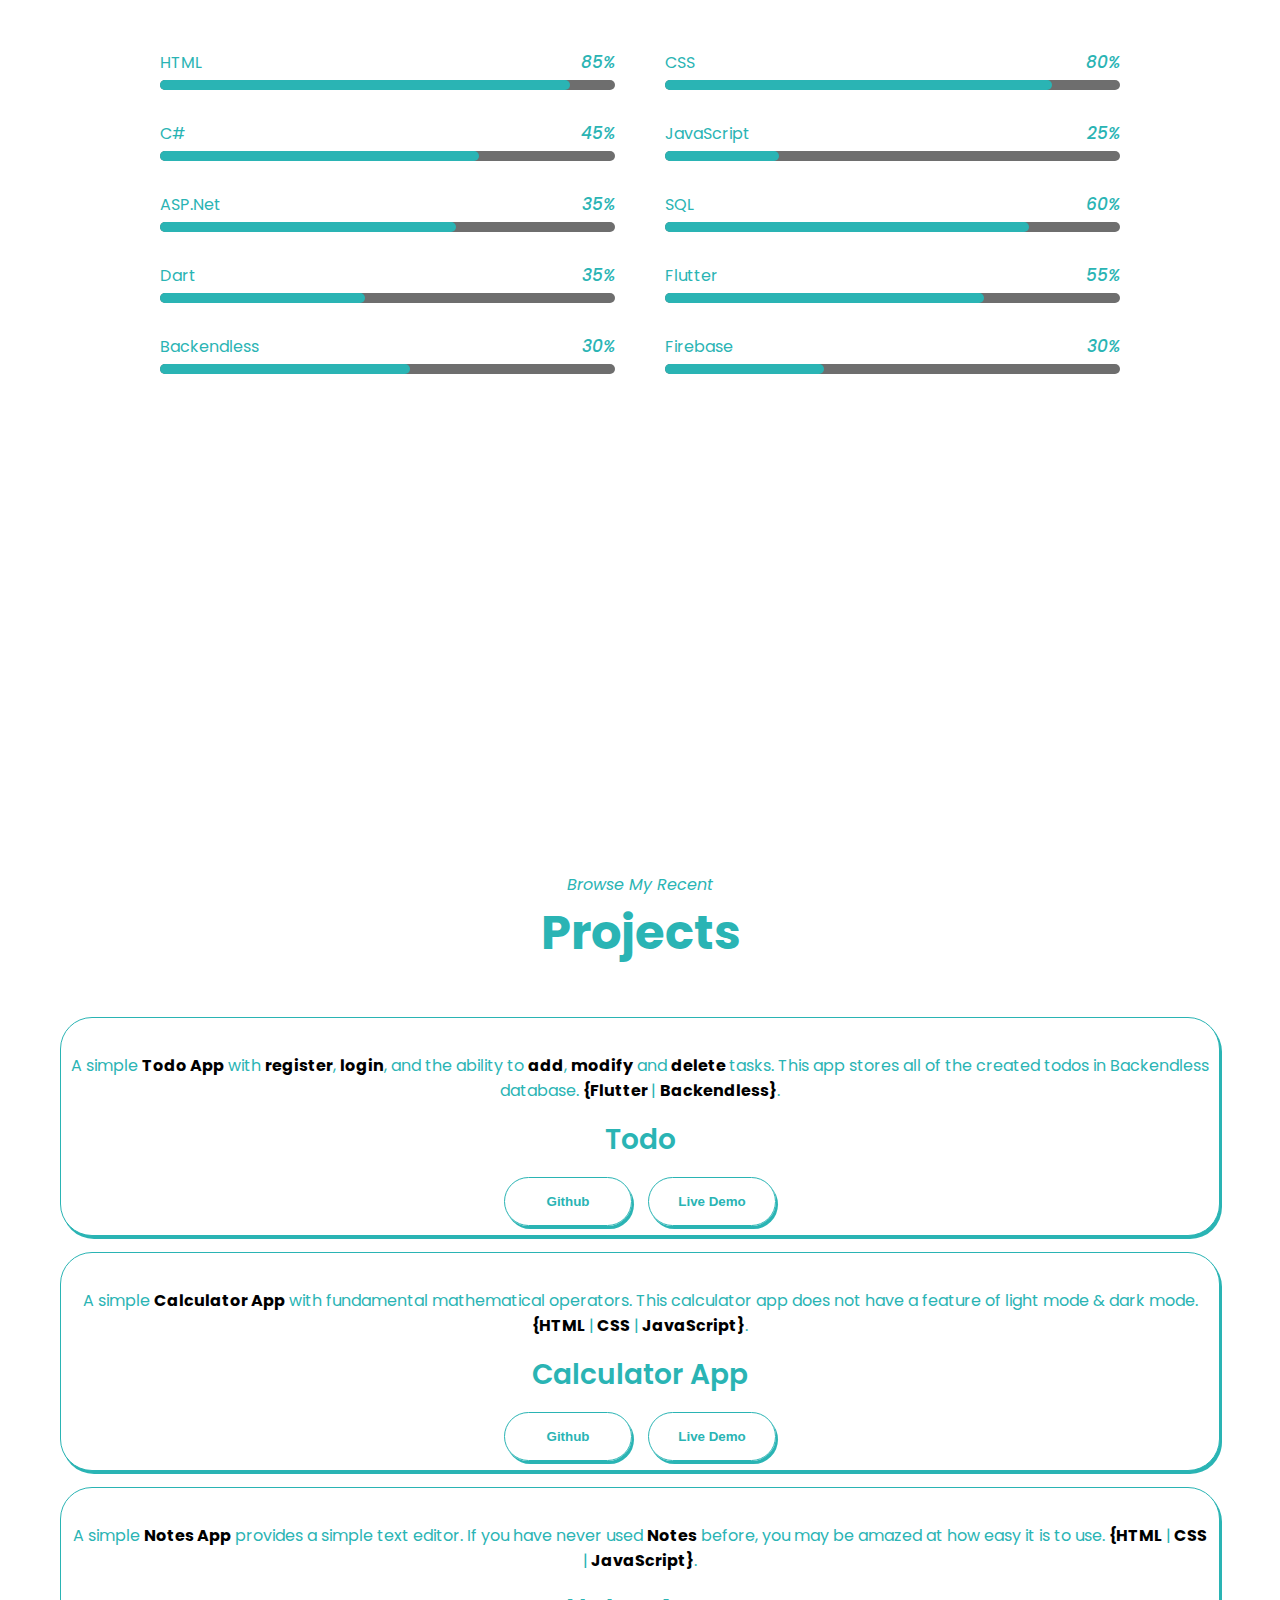
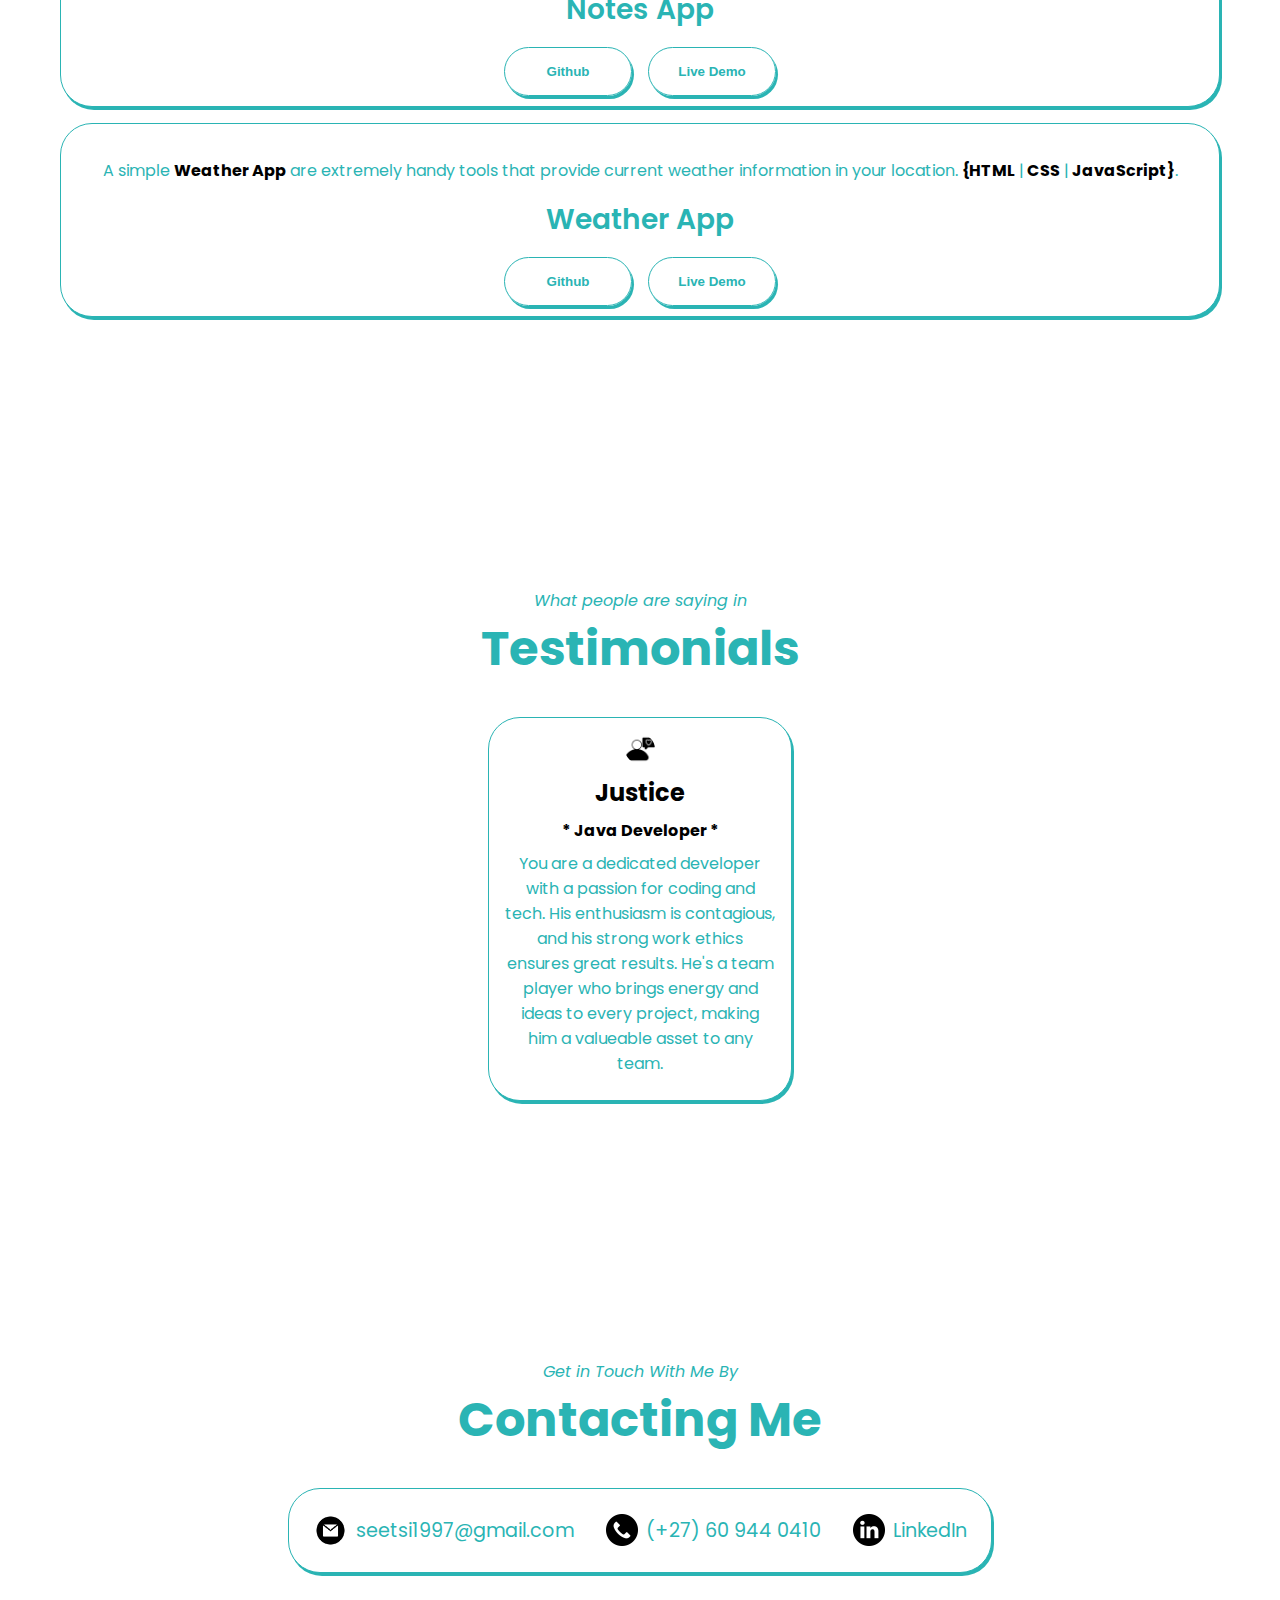
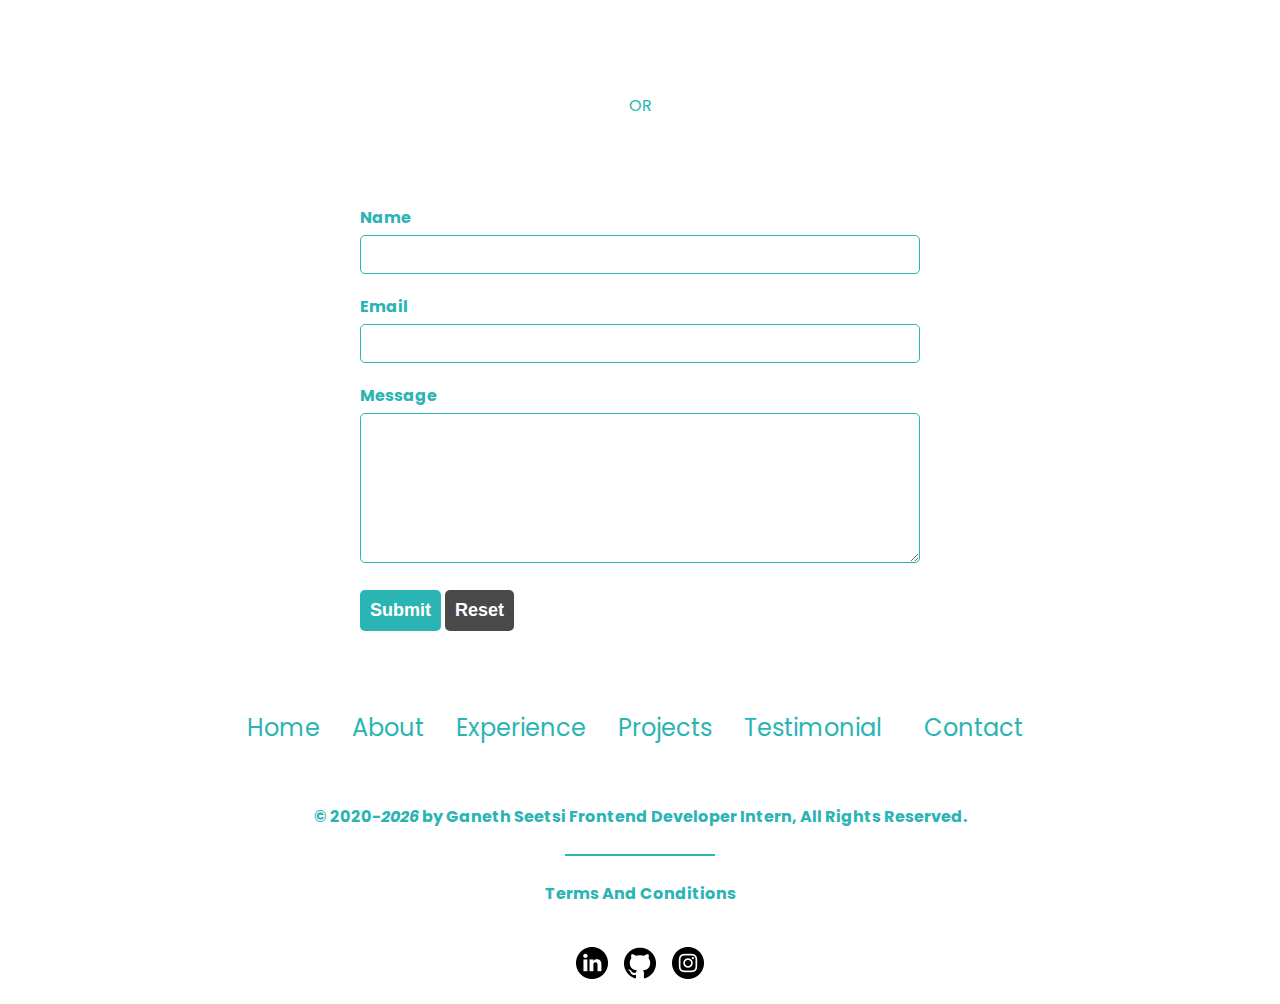
==== commit ee4e9c6b: "Update index.html" ====
--- a/index.html
+++ b/index.html
@@ -294,6 +294,7 @@
     </div>
     <!--            End Projects Section                  -->
   </br>
+  </br>
     <!--            Testimonial                           -->
     <section id="testimonial">
         <p class="section__text__p1"style="font-style: oblique;" >What people are saying in</p>
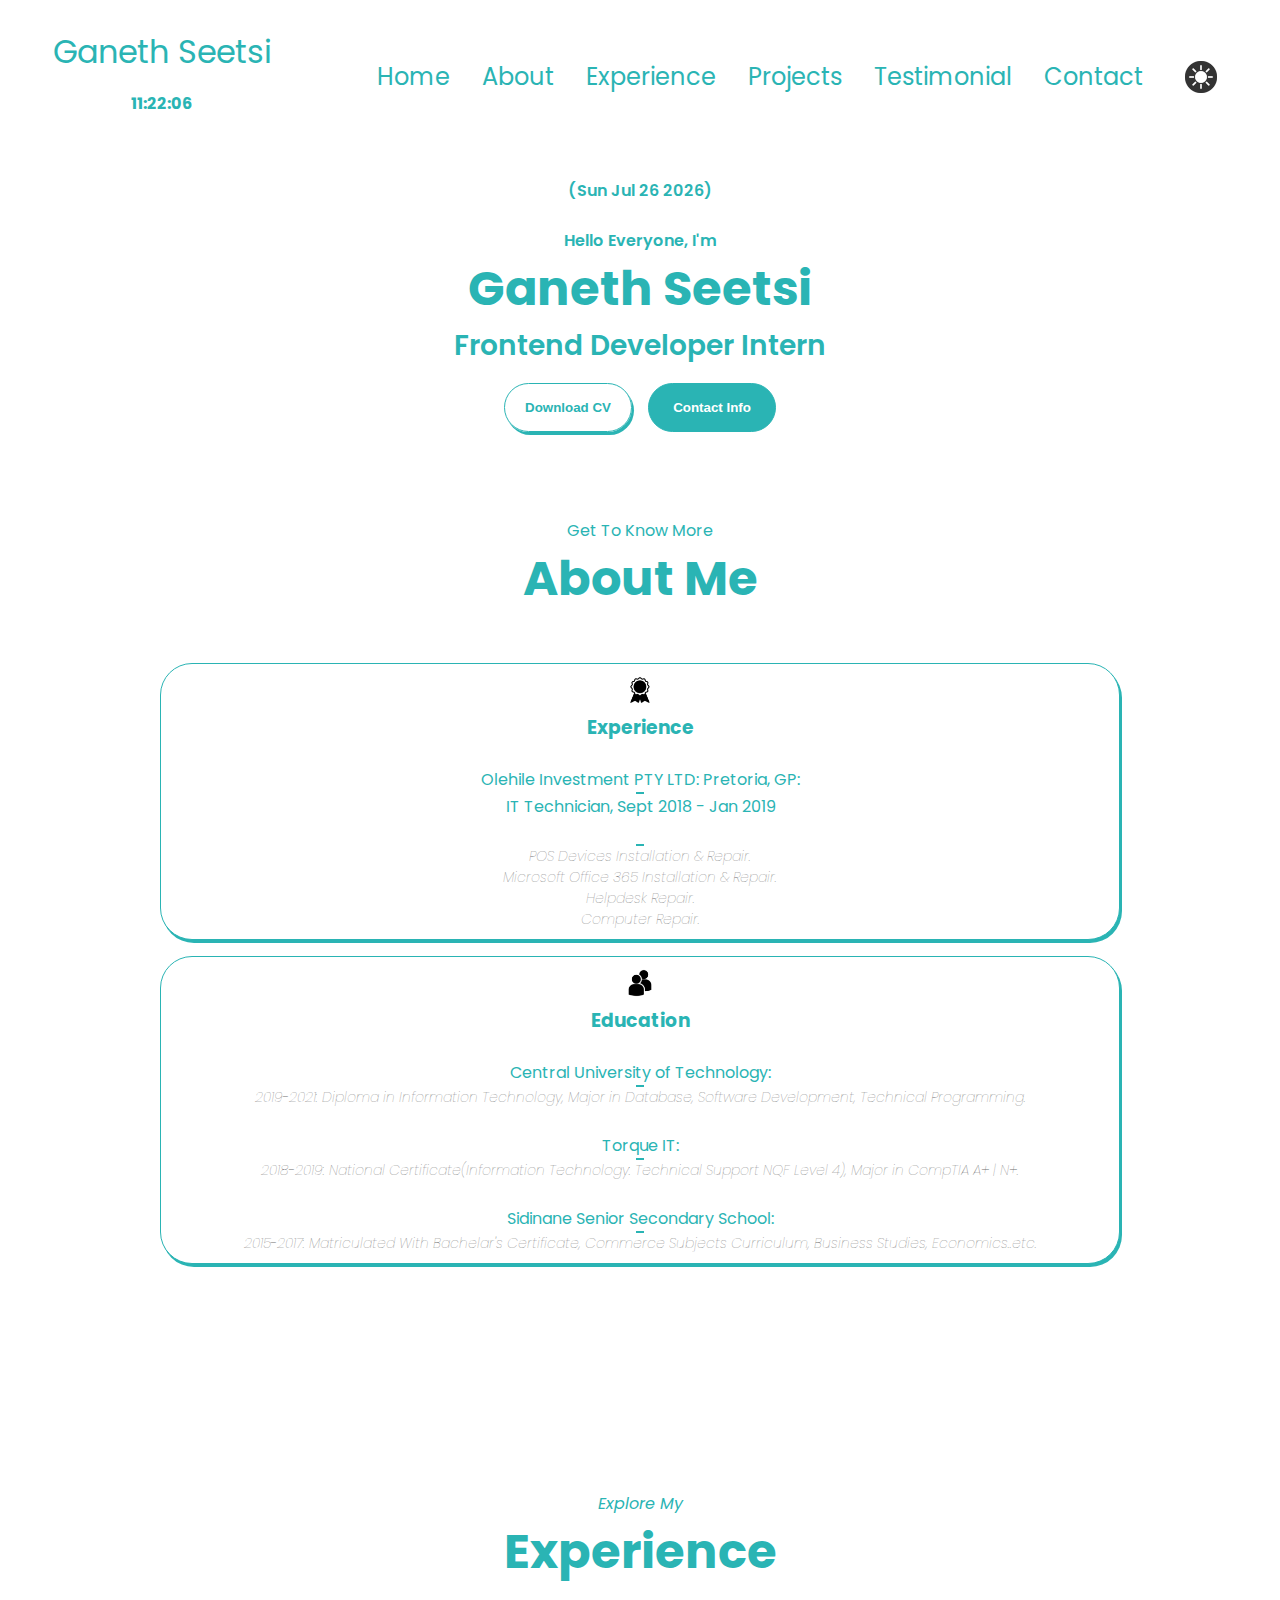
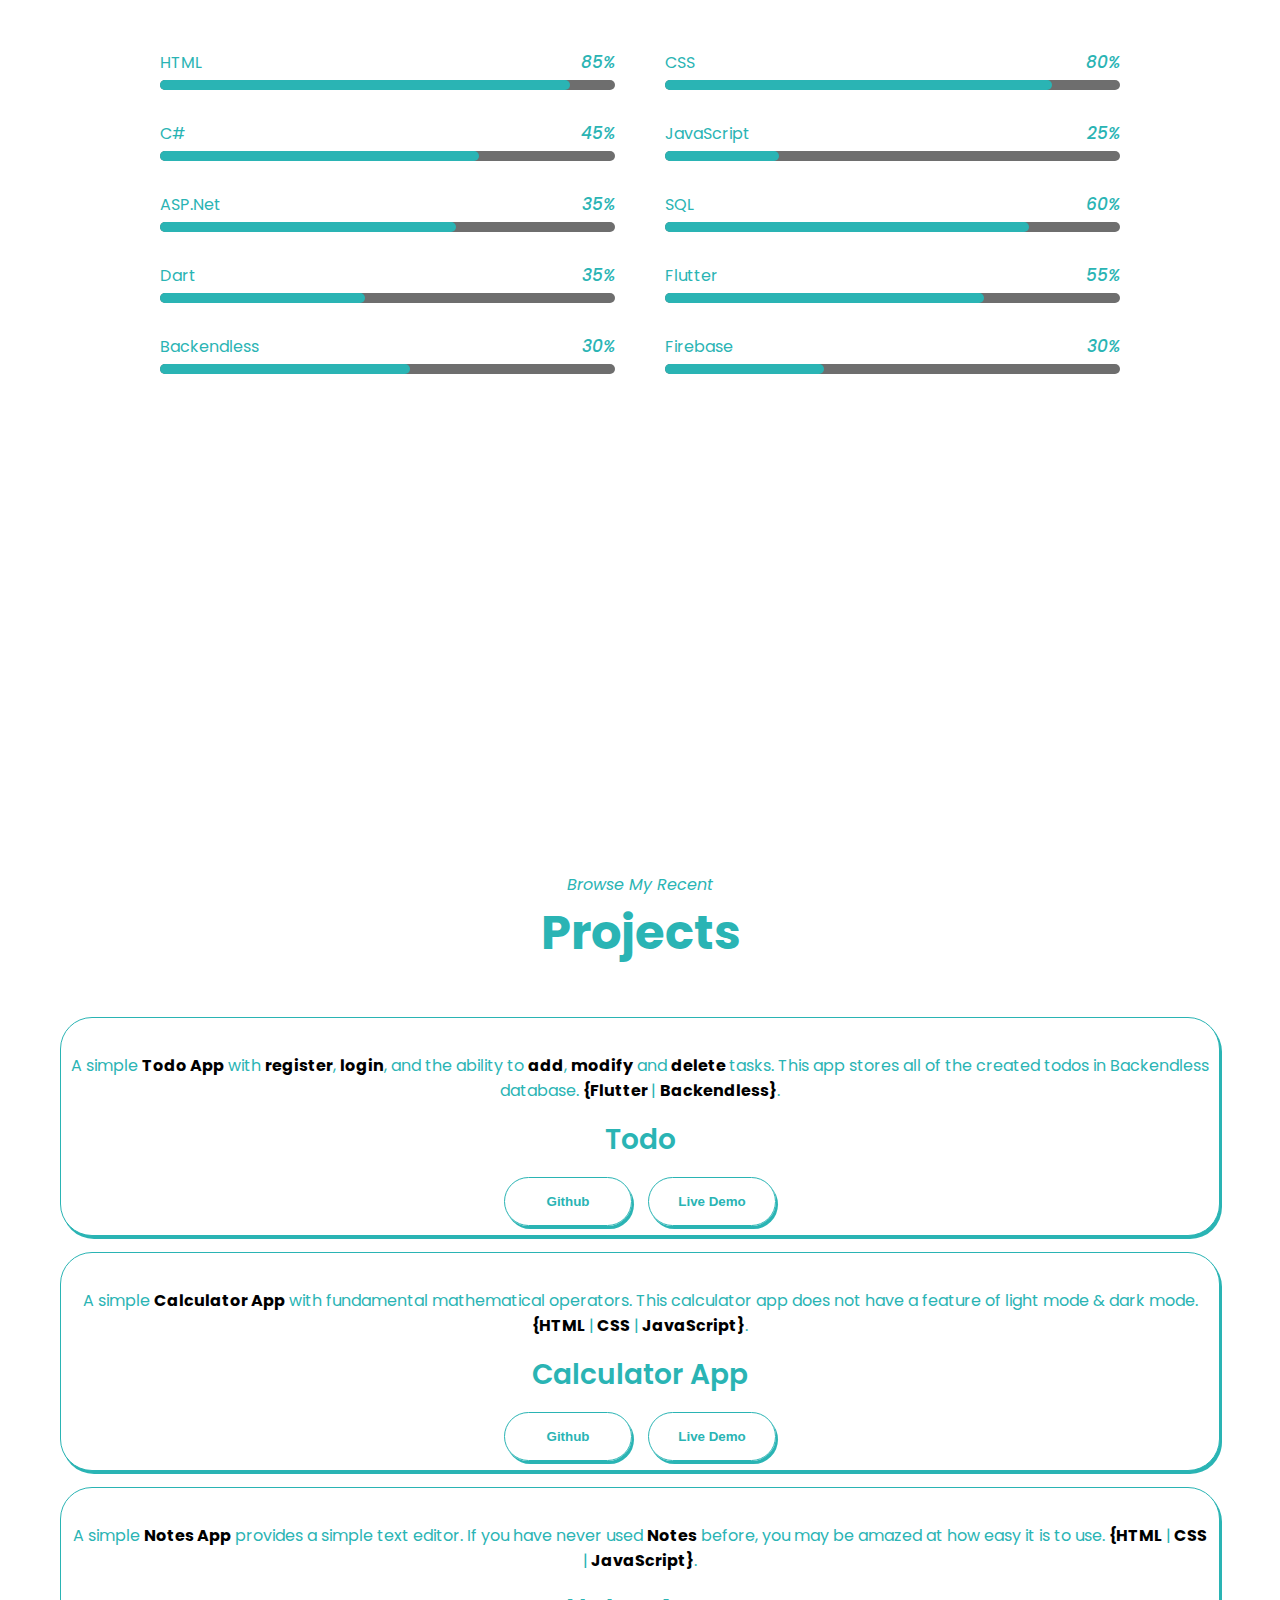
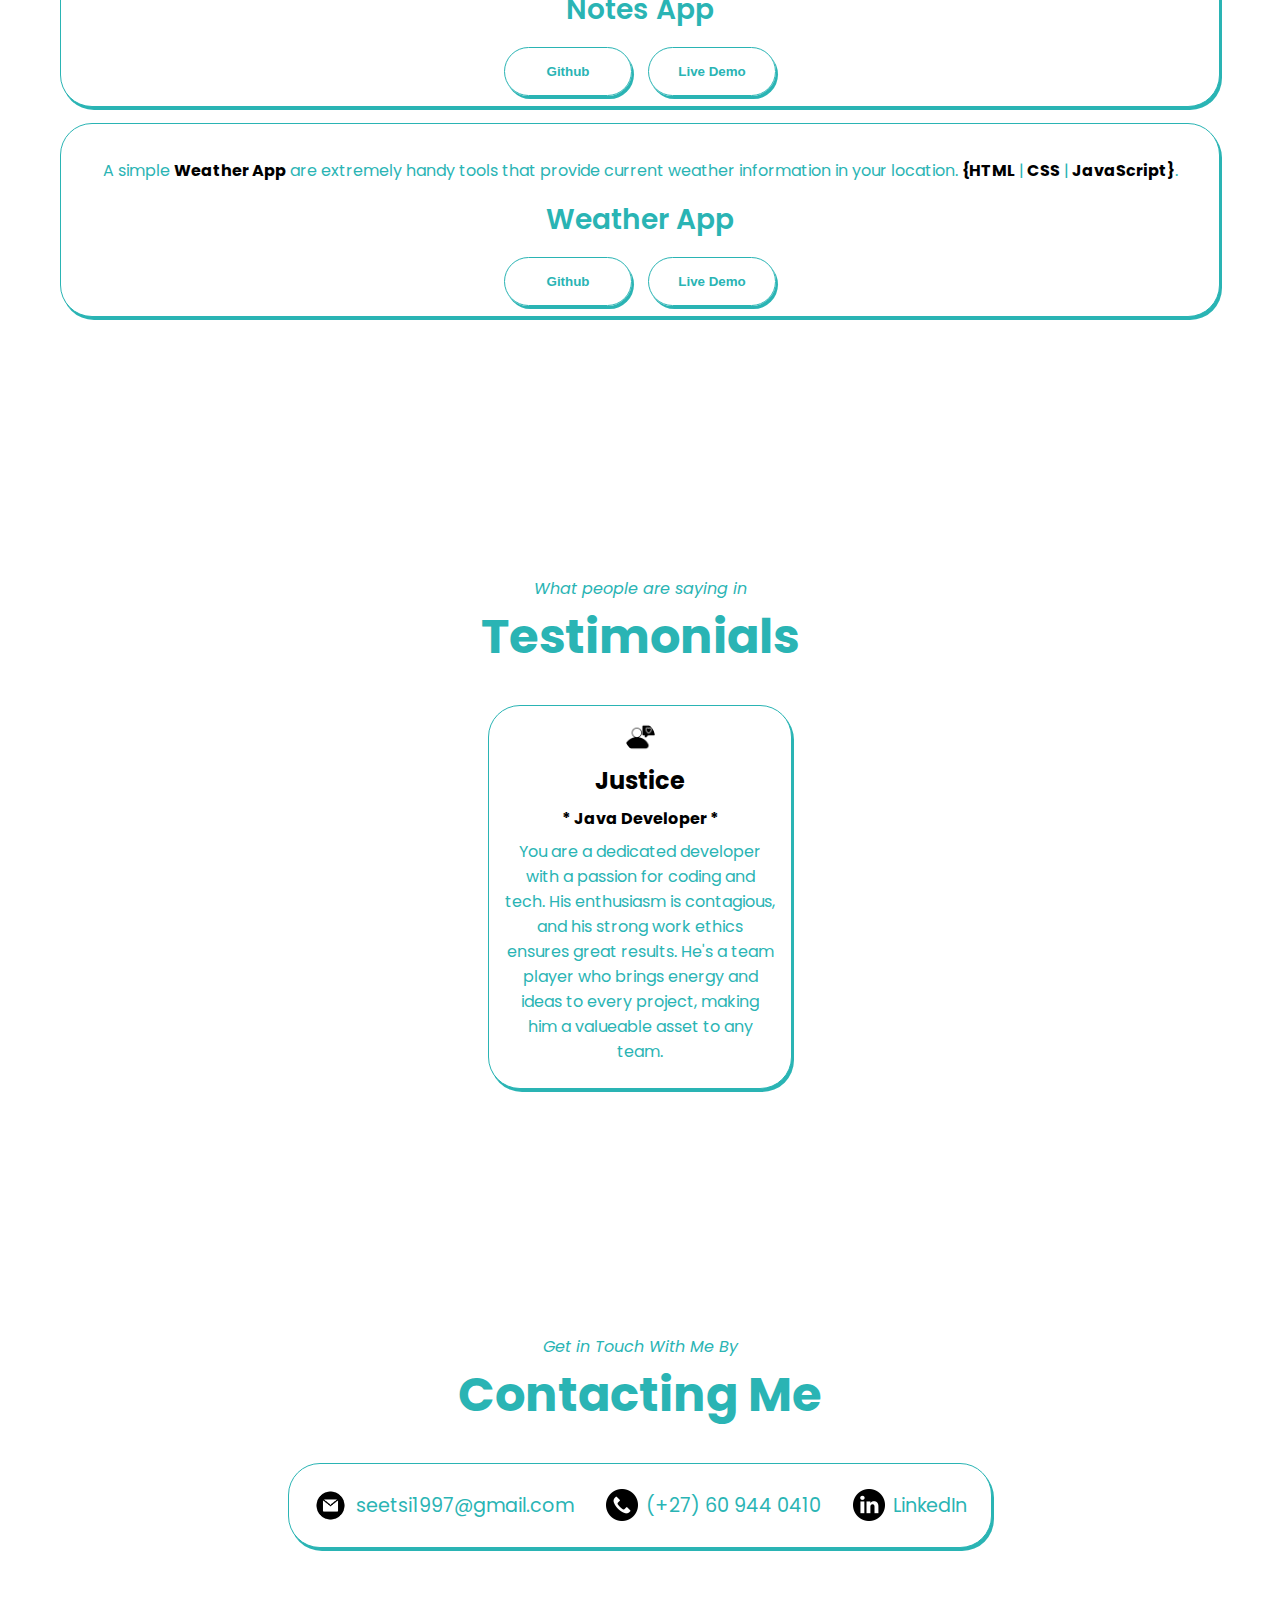
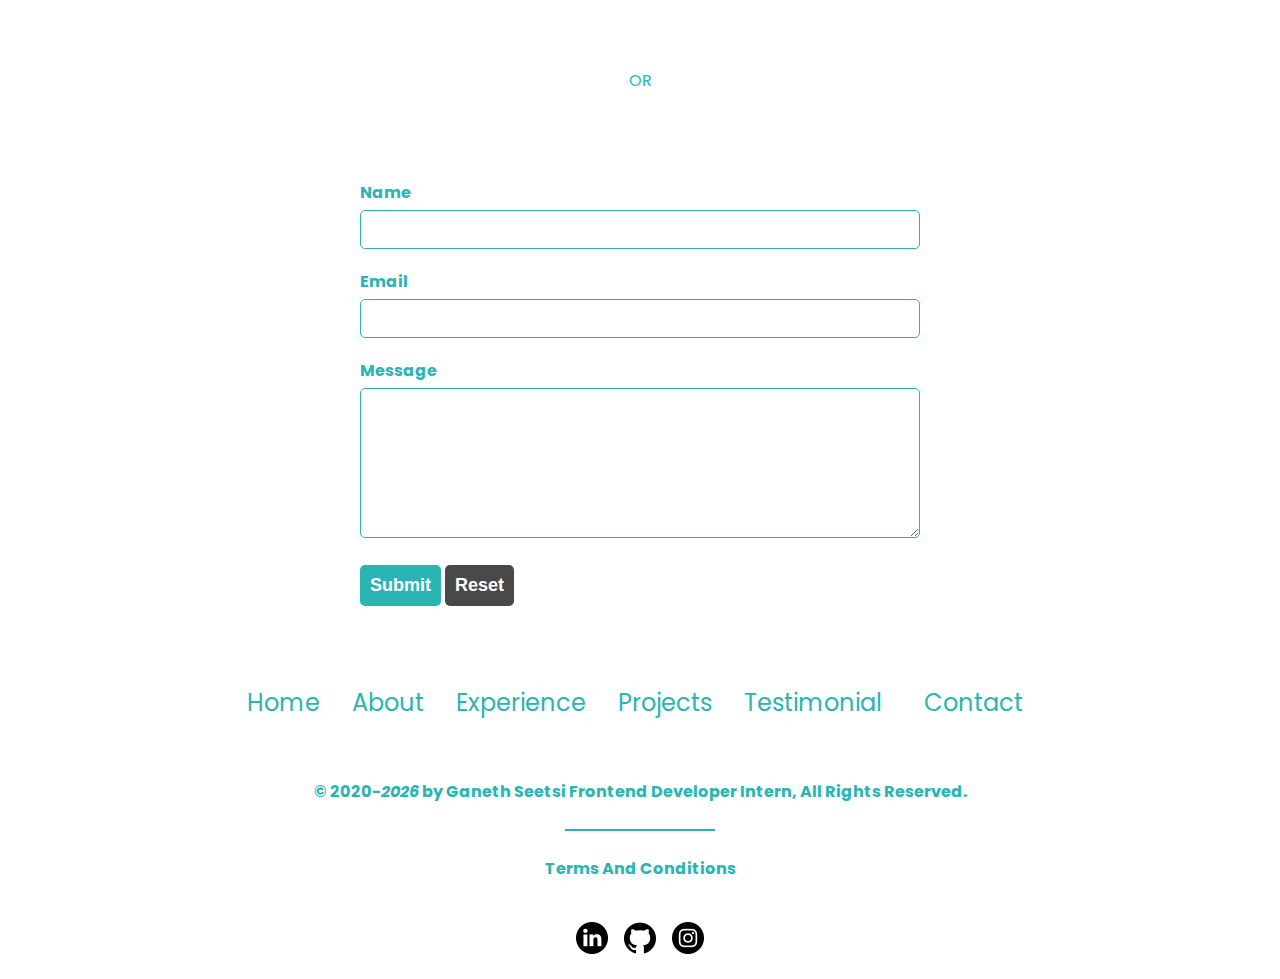
==== commit 7d50e16e: "Update index.html" ====
--- a/index.html
+++ b/index.html
@@ -294,9 +294,9 @@
     </div>
     <!--            End Projects Section                  -->
   </br>
-  </br>
     <!--            Testimonial                           -->
     <section id="testimonial">
+    </br>
         <p class="section__text__p1"style="font-style: oblique;" >What people are saying in</p>
         <h1 class="title"><a href="#projects" style="text-decoration: none;">Testimonials</a></h1>
         <div class="main-div">
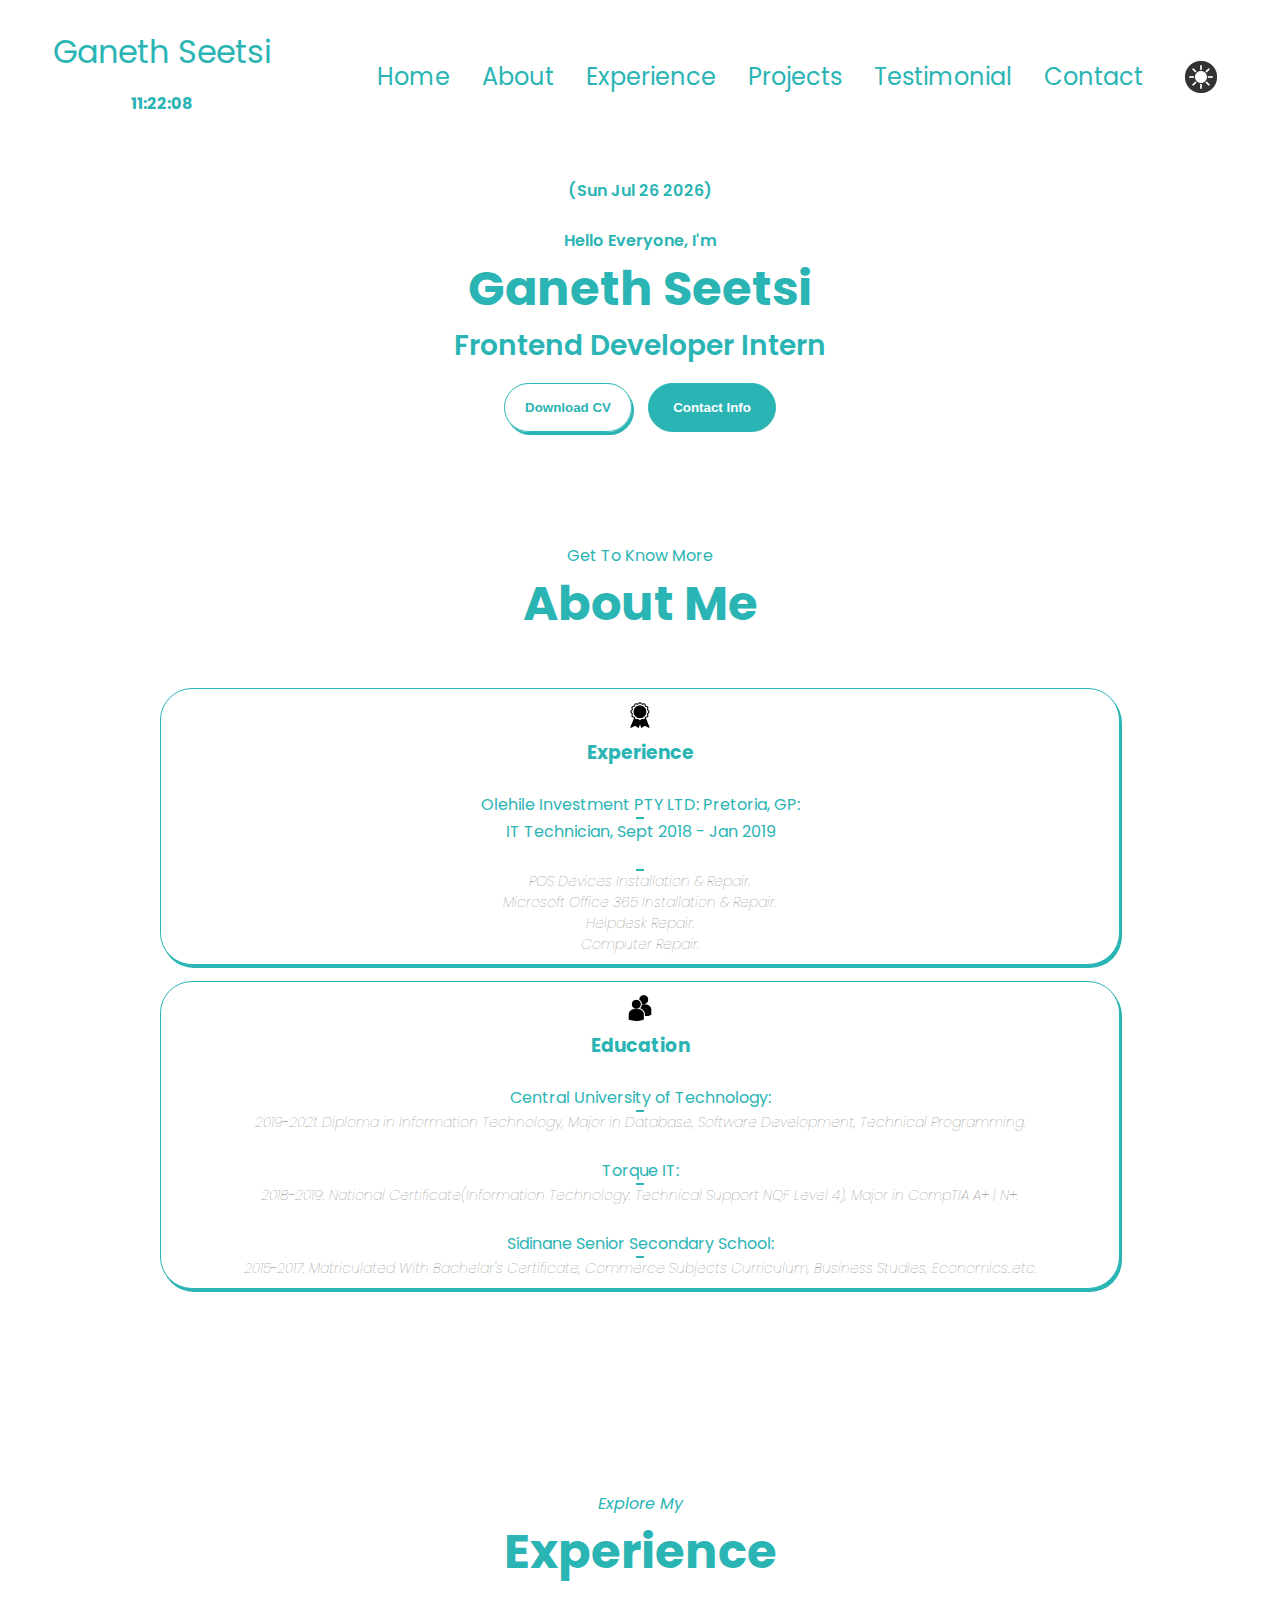
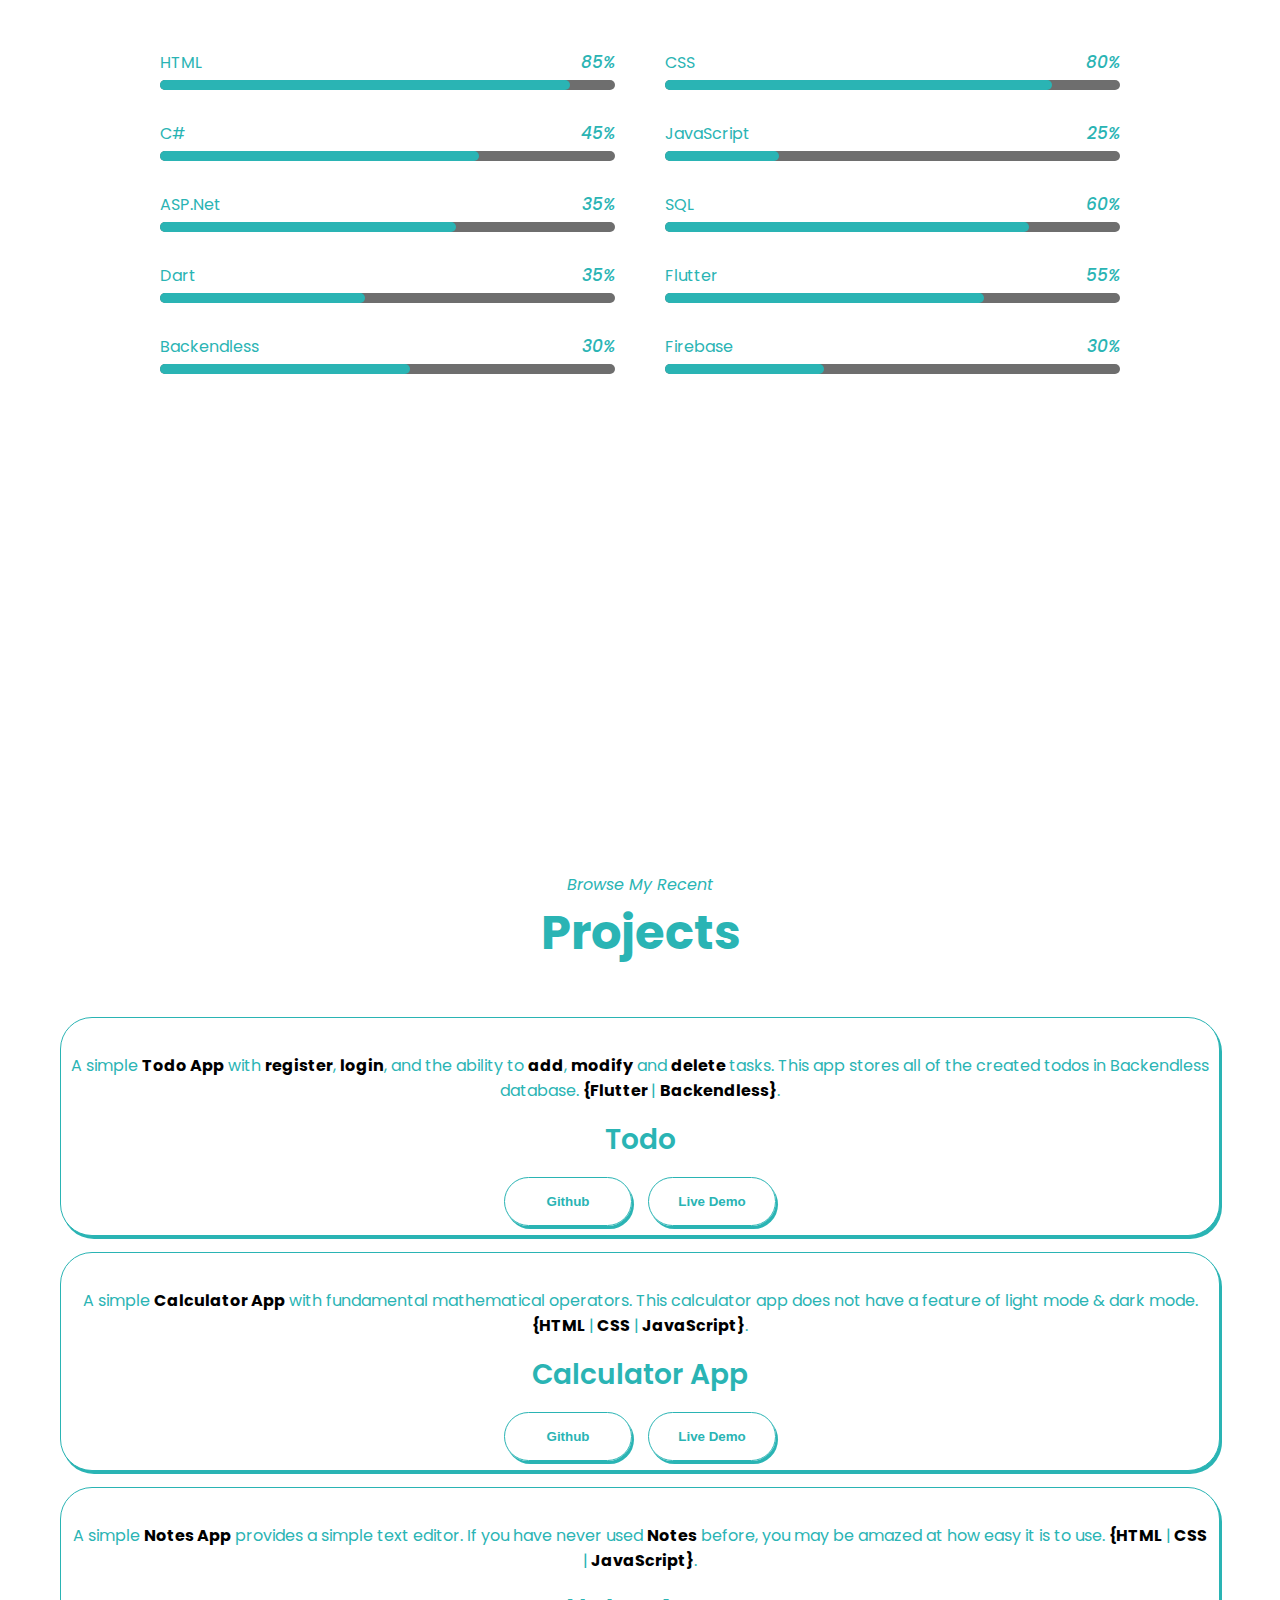
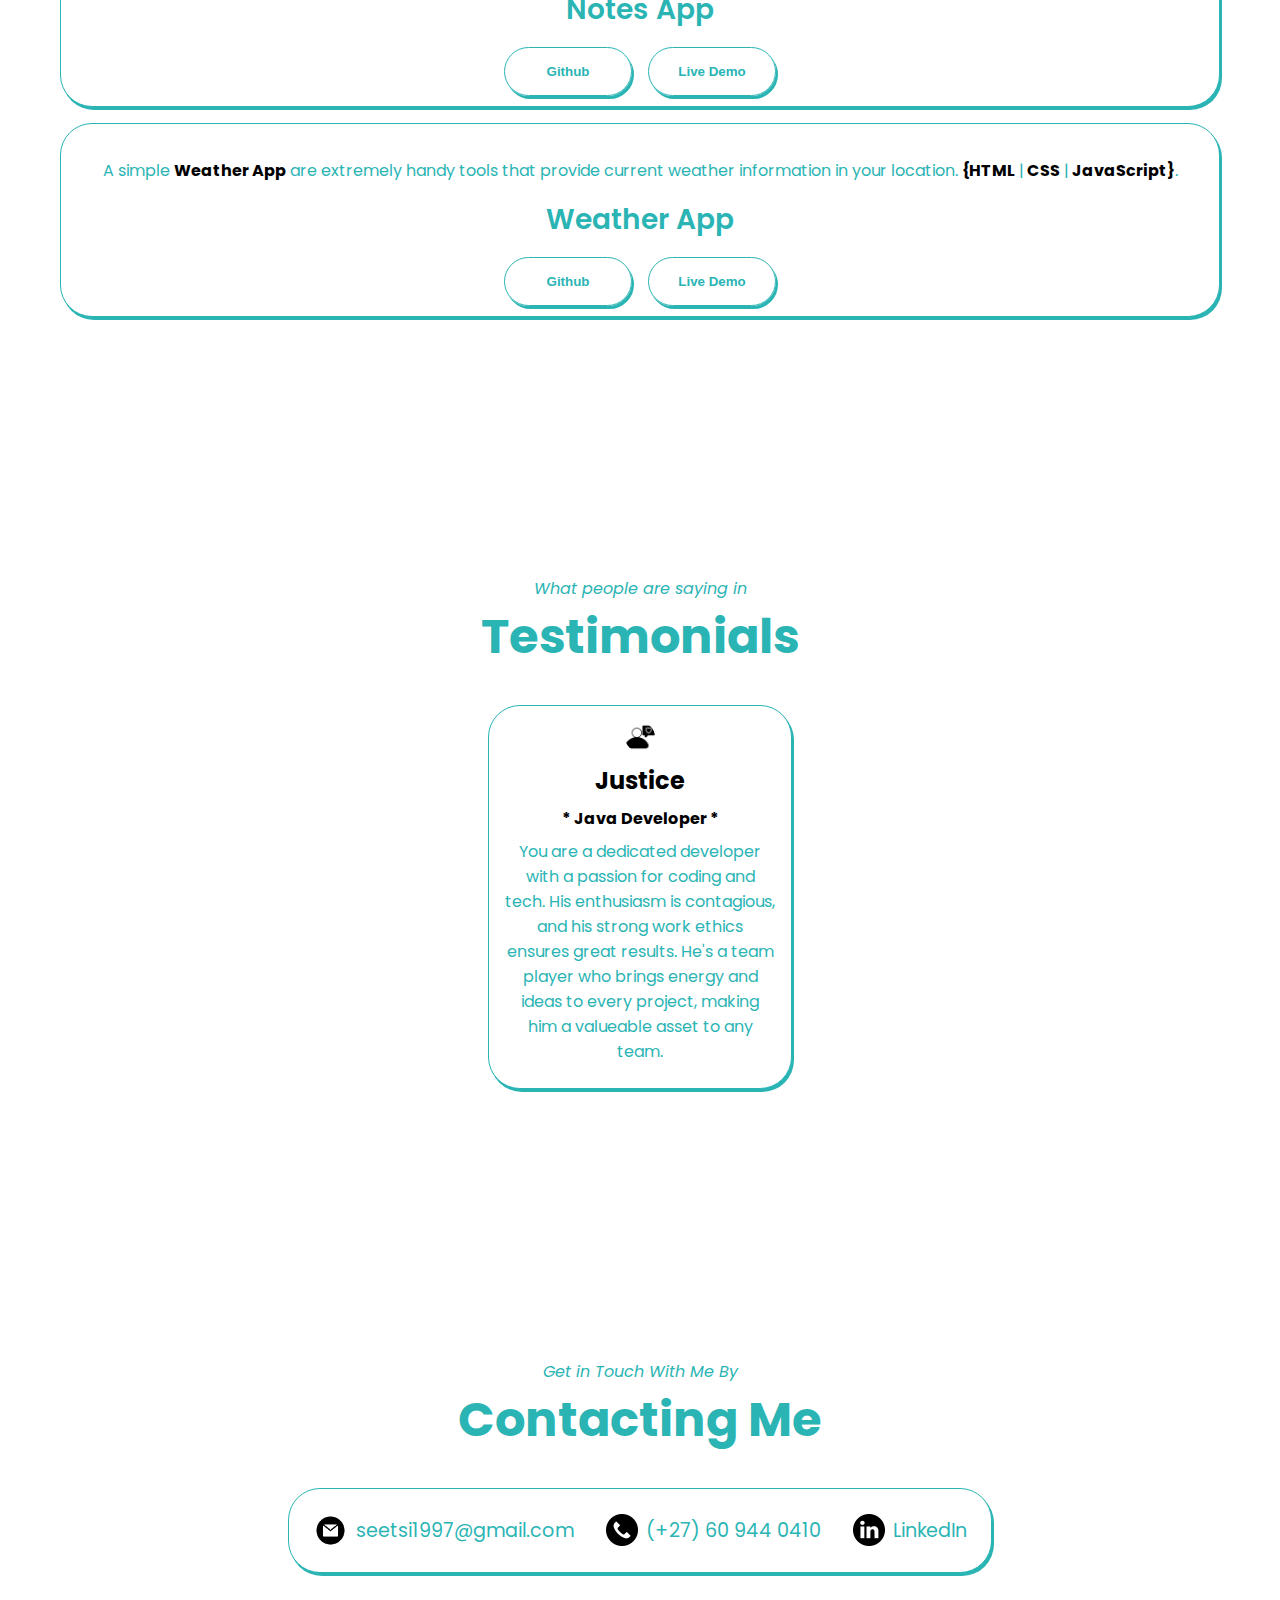
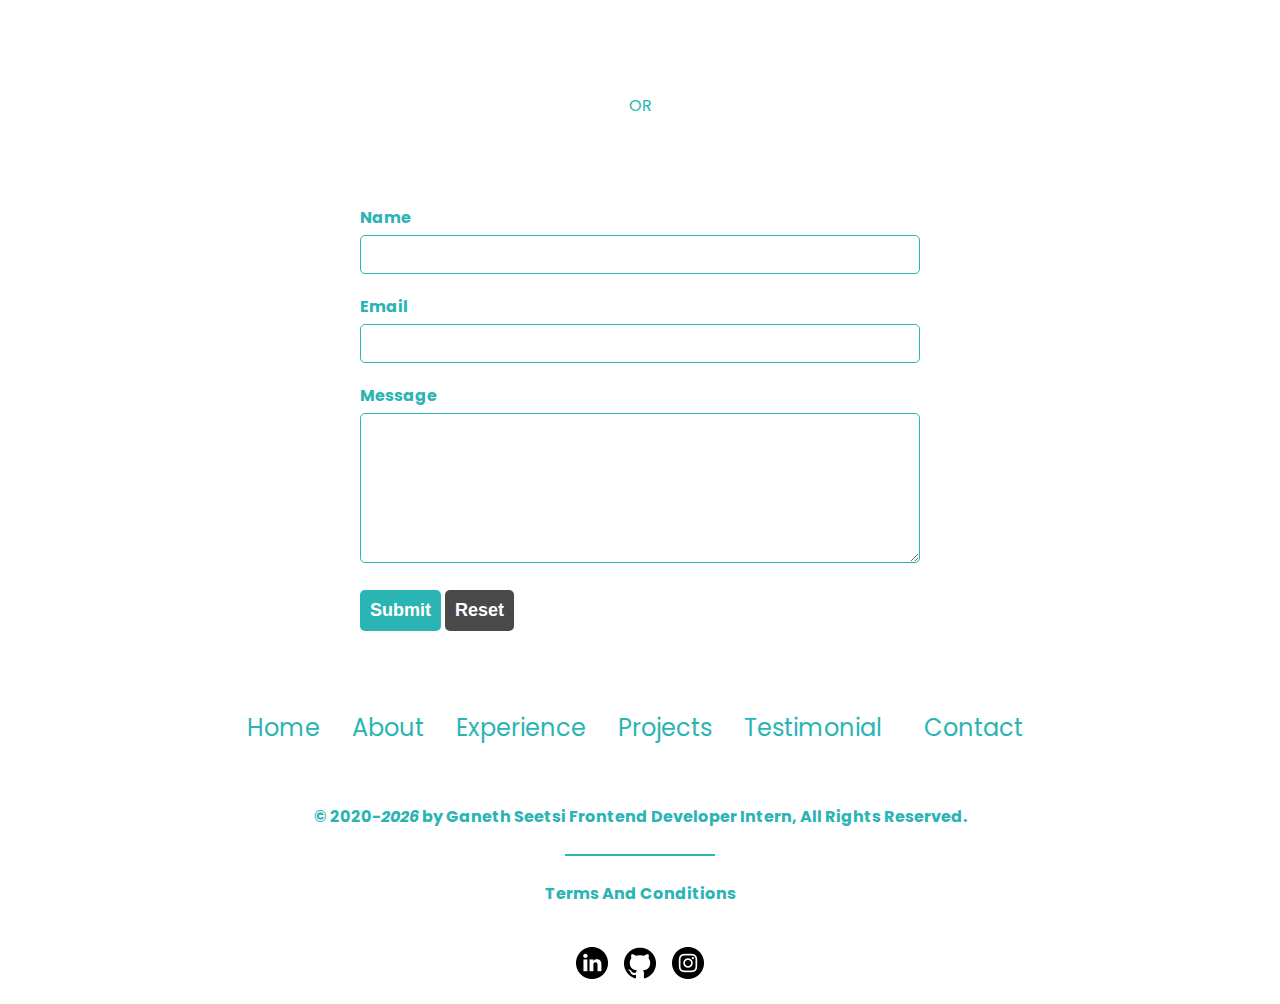
==== commit a9533555: "Update index.html" ====
--- a/index.html
+++ b/index.html
@@ -80,6 +80,7 @@
   </br>
     <!--           About                                       -->
     <section id="about">
+    </br>
       <p class="section__text__p1" style="font-style: obliqu;">Get To Know More</p>
       <h1 class="title">About Me</h1>
       <div class="section-container">
@@ -325,6 +326,7 @@
   </br>
     <!--            Contacts                              -->
     <div id="contact">
+    </br>
       <p class="section__text__p1" style="font-style: oblique;">Get in Touch With Me By</p>
       <h1 class="title"><a href="#projects" style="text-decoration: none;">Contacting Me </a></h1>
       <div class="contact-info-upper-container">
@@ -429,7 +431,7 @@
         </div>
       </br>
     </footer>
-      <!--        End Footer                               -->
+    <!--        End Footer                               -->
     <!--        Scripts                                  -->
     <script src="./js/script.js"></script>
     <script src="./js/testimonial.js"></script>
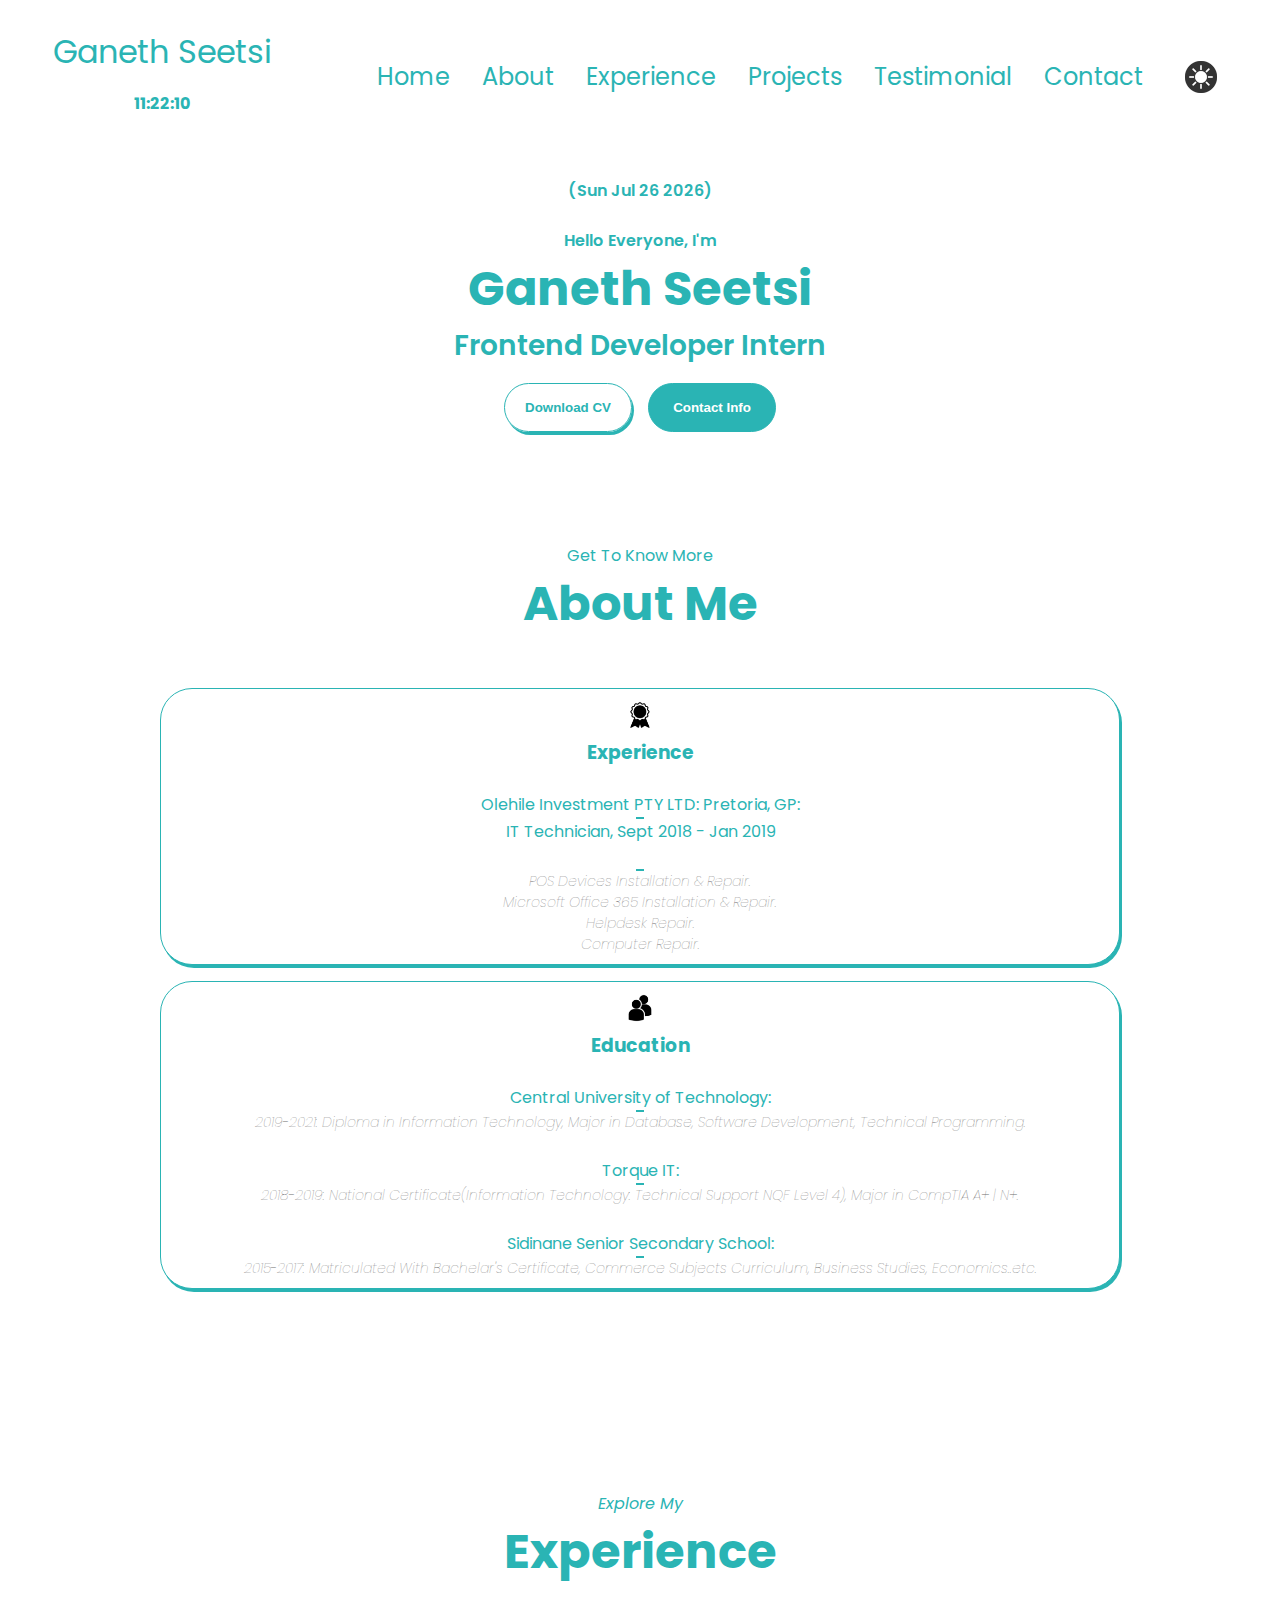
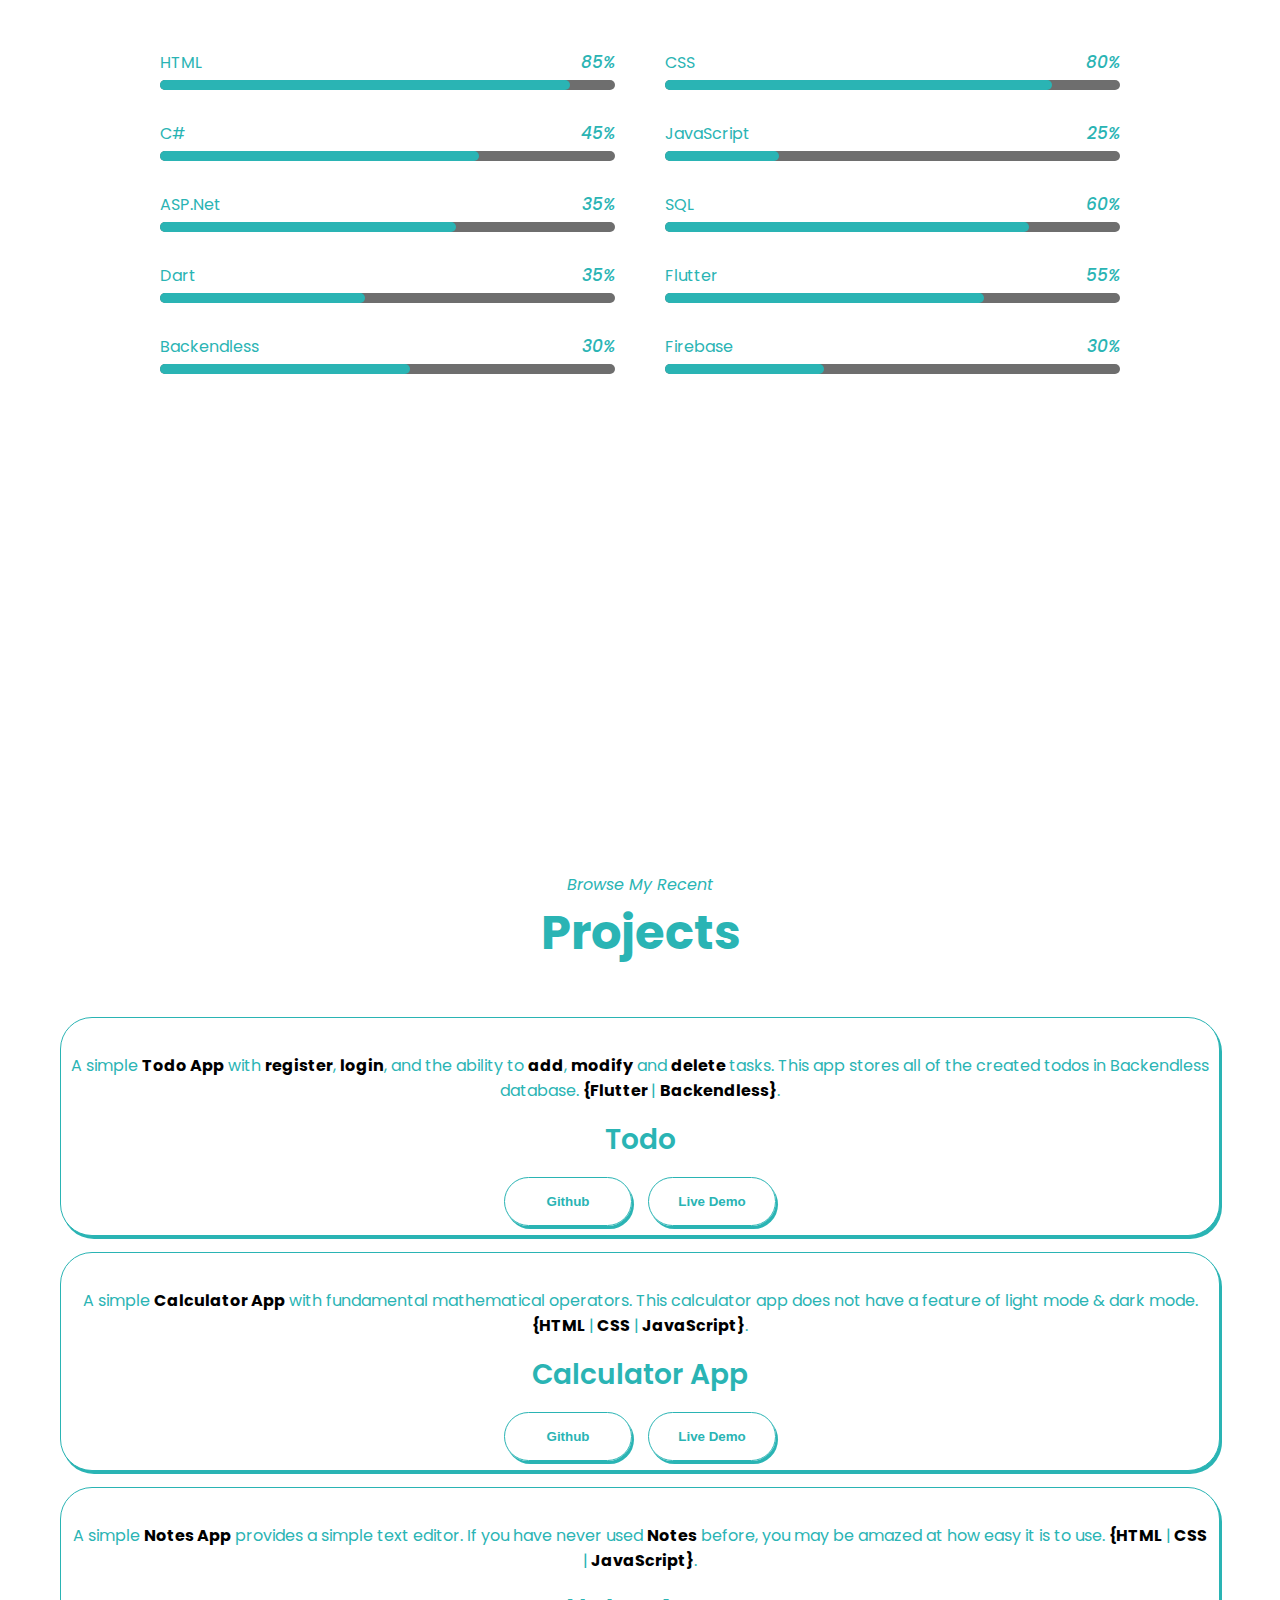
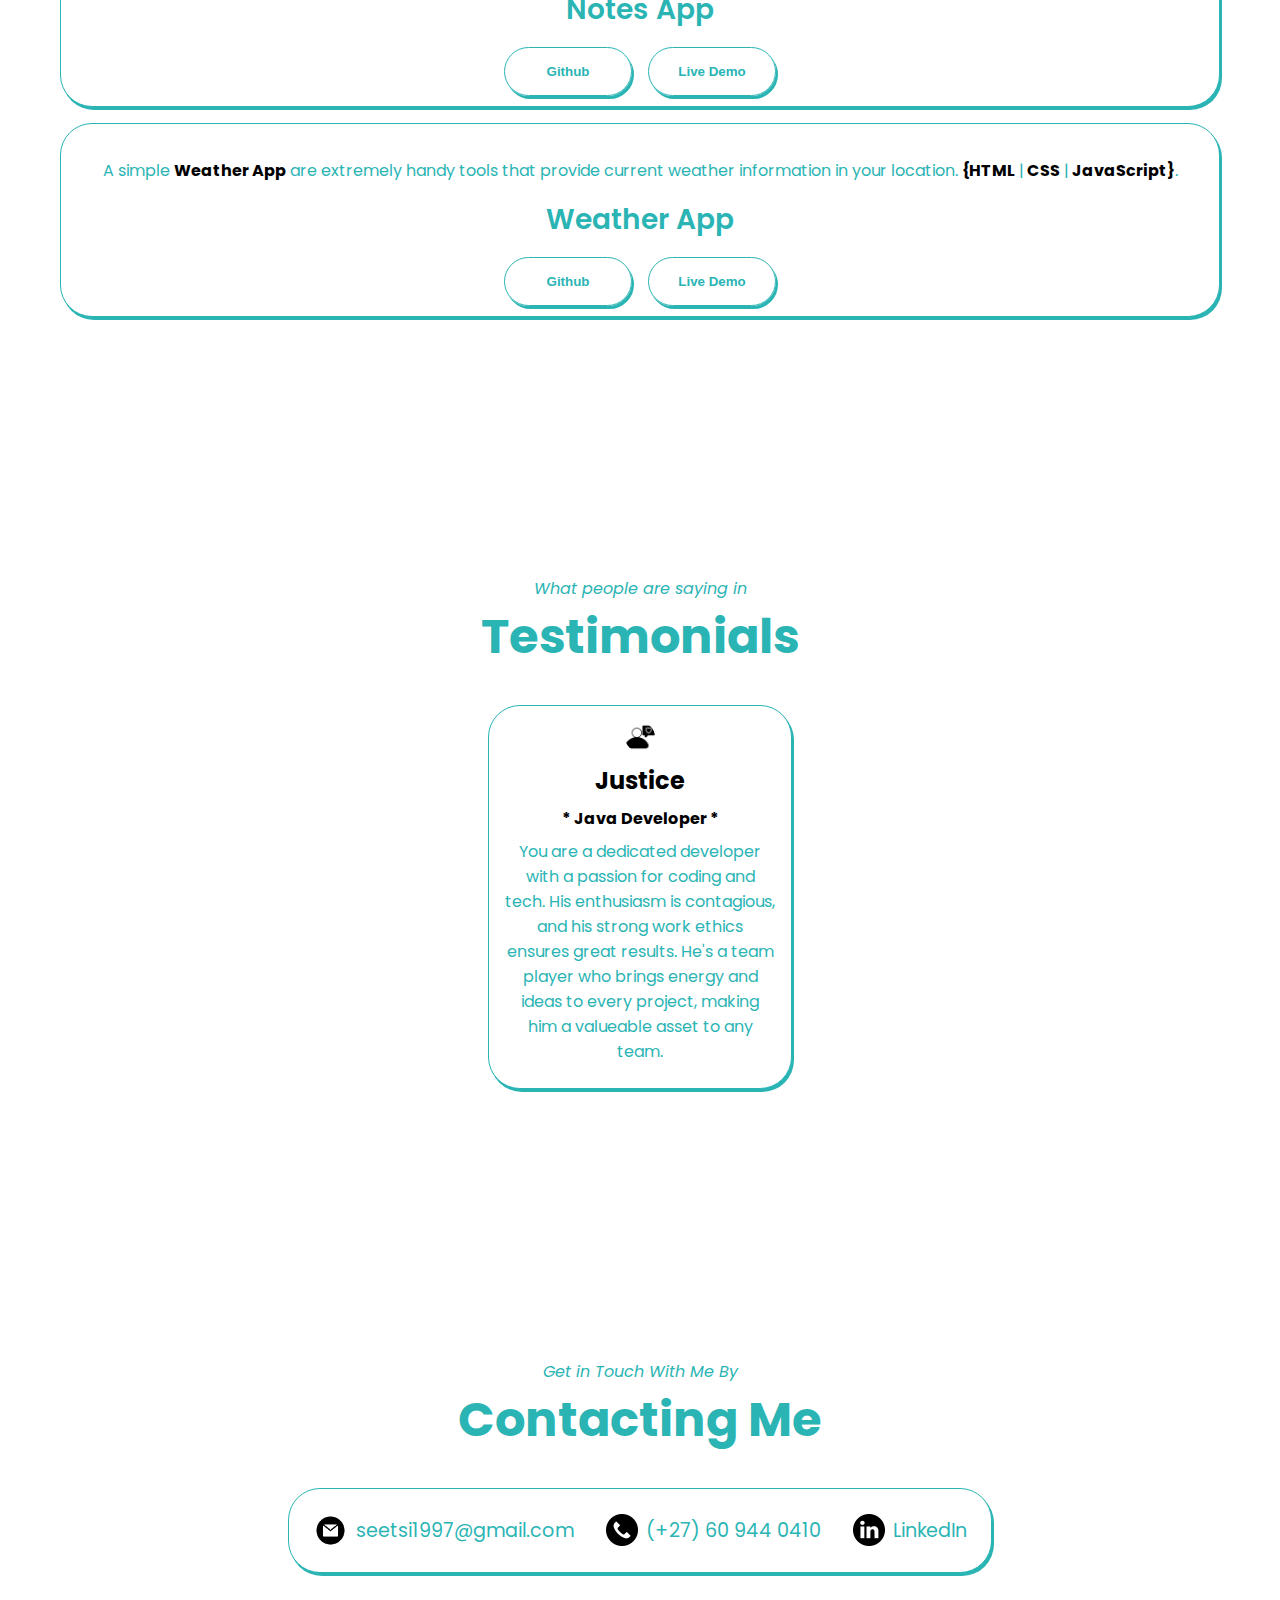
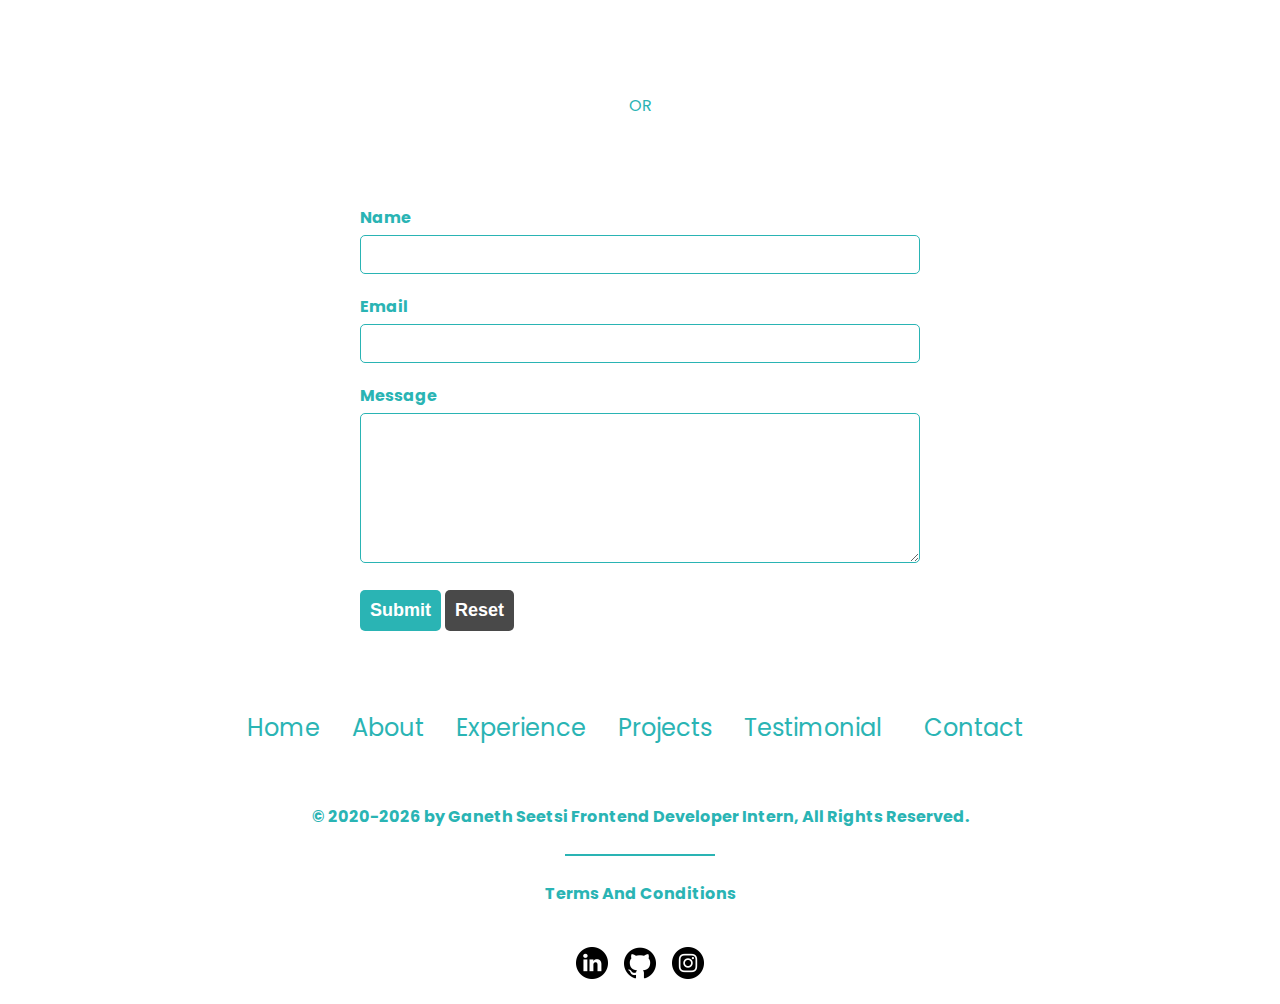
==== commit 8a4e338b: "Update index.html" ====
--- a/index.html
+++ b/index.html
@@ -82,7 +82,7 @@
     <section id="about">
     </br>
       <p class="section__text__p1" style="font-style: obliqu;">Get To Know More</p>
-      <h1 class="title">About Me</h1>
+      <h1 class="title"><a href="#profile" style=" text-decoration: none;">About Me</a></h1>
       <div class="section-container">
         <div class="about-details-container">
           <div class="about-containers">
--- a/css/style.css
+++ b/css/style.css
@@ -31,7 +31,8 @@
   --box-shadow: 2px 3px 0px 0px;
   --transparent-color: transparent;
 }
-/* END DARK MODE*/
+/* END DARK Mode */
+/* BODY SECTION OR * SECTION */
 *,
 ::before,
 ::after {
@@ -100,20 +101,20 @@
 .app{
   color: var(--color);
 }
+/* END BODY SECTION OR * SECTION */
 /* TRANSITION */
-
 a,
 .btn {
   transition: all 300ms ease;
 }
 /* END TRANSITION */
 /* DESKTOP NAV */
-
 nav,
 .nav-links {
   display: flex;
   align-items: center;
 }
+
 img{
   color: var(--color);
   font-style: italic;
@@ -171,7 +172,6 @@
 }
 /* END DESKTOP NAV */
 /* HAMBURGER MENU */
-
 #hamburger-nav {
   display: none;
 }
@@ -251,7 +251,6 @@
 }
 /* END HAMBURGER MENU */
 /* SECTIONS */
-
 section {
   padding-top: 4vh;
   height: 96vh;
@@ -259,13 +258,11 @@
   box-sizing: border-box;
   min-height: fit-content;
 }
-
 .section-container {
   display: flex;
 }
 /* END SECTION */
 /* PROFILE SECTION */
-
 #profile {
   display: inline;
   justify-content: center;
@@ -320,14 +317,12 @@
 }
 
 /* ICONS */
-
 .icon {
   cursor: pointer;
   height: 2rem;
 }
 /* END ICONS */
 /* BUTTONS */
-
 .btn-container {
   display: flex;
   justify-content: center;
@@ -380,7 +375,6 @@
 }
 /* END BUTTON */
 /* ABOUT SECTION */
-
 #about {
   position: relative;
 }
@@ -448,7 +442,6 @@
 } 
 /* END ABOUT SECTION  */
 /* EXPERIENCE SECTION */
-
 #experience {
   position: relative;
   background-color: var(--background-color-1);
@@ -462,13 +455,11 @@
   margin-bottom: 2rem;
 }
 
-
 .experience-details-container {
   display: flex;
   justify-content: center;
   flex-direction: column;
 }
-
 
 .skills_section {
   width: 100%;
@@ -595,7 +586,6 @@
   animation: java 2s;
 }
 
-
 @keyframes java{
    0%{
       width:0%;
@@ -609,7 +599,6 @@
   animation: flutter 2s;
 }
 
-
 @keyframes flutter{
    0%{
       width:0%;
@@ -623,7 +612,6 @@
   animation: firebase 2s;
 }
 
-
 @keyframes firebase{
    0%{
       width: 0%;
@@ -637,7 +625,6 @@
   animation: dart 2s;
 }
 
-
 @keyframes dart{
    0%{
       width:0%;
@@ -651,7 +638,6 @@
   animation: sql 2s;
 }
 
-
 @keyframes sql{
    0%{
       width:0%;
@@ -665,7 +651,6 @@
   animation: c-sharp 2s;
 }
 
-
 @keyframes c-sharp{
    0%{
       width:0%;
@@ -679,7 +664,6 @@
   animation: asp-net 2s;
 }
 
-
 @keyframes asp-net{
    0%{
       width:0%;
@@ -690,7 +674,6 @@
 }
 /* END EXPIRIENCE SECTION*/
 /* PROJECTS SECTION */
-
 #projects {
   position: relative;
   padding: 60px;
@@ -711,15 +694,12 @@
   width: 20%;
   height: 3%;
   cursor: text;
-
-
 }
 
 .project-title {
   margin: 1rem;
   color: var(--secondary-color);
 }
-
 
 .project-btn {
   color: var(--secondary-color);
@@ -809,7 +789,6 @@
 }
 /* END TESTIMONIAL SECTION */
 /* CONTACT SECTION */
-
 #contact {
   display: flex;
   justify-content: center;
@@ -830,7 +809,6 @@
   margin: 2rem auto;
   padding: 0.5rem;
 }
-
 
 .contact-info-container {
   display: flex;
@@ -925,7 +903,7 @@
 
 #year{
   text-decoration: none;
-  font-style: italic;
+  font-style: none;
   font-size: medium;
   color: var(--box-shadow);
 }
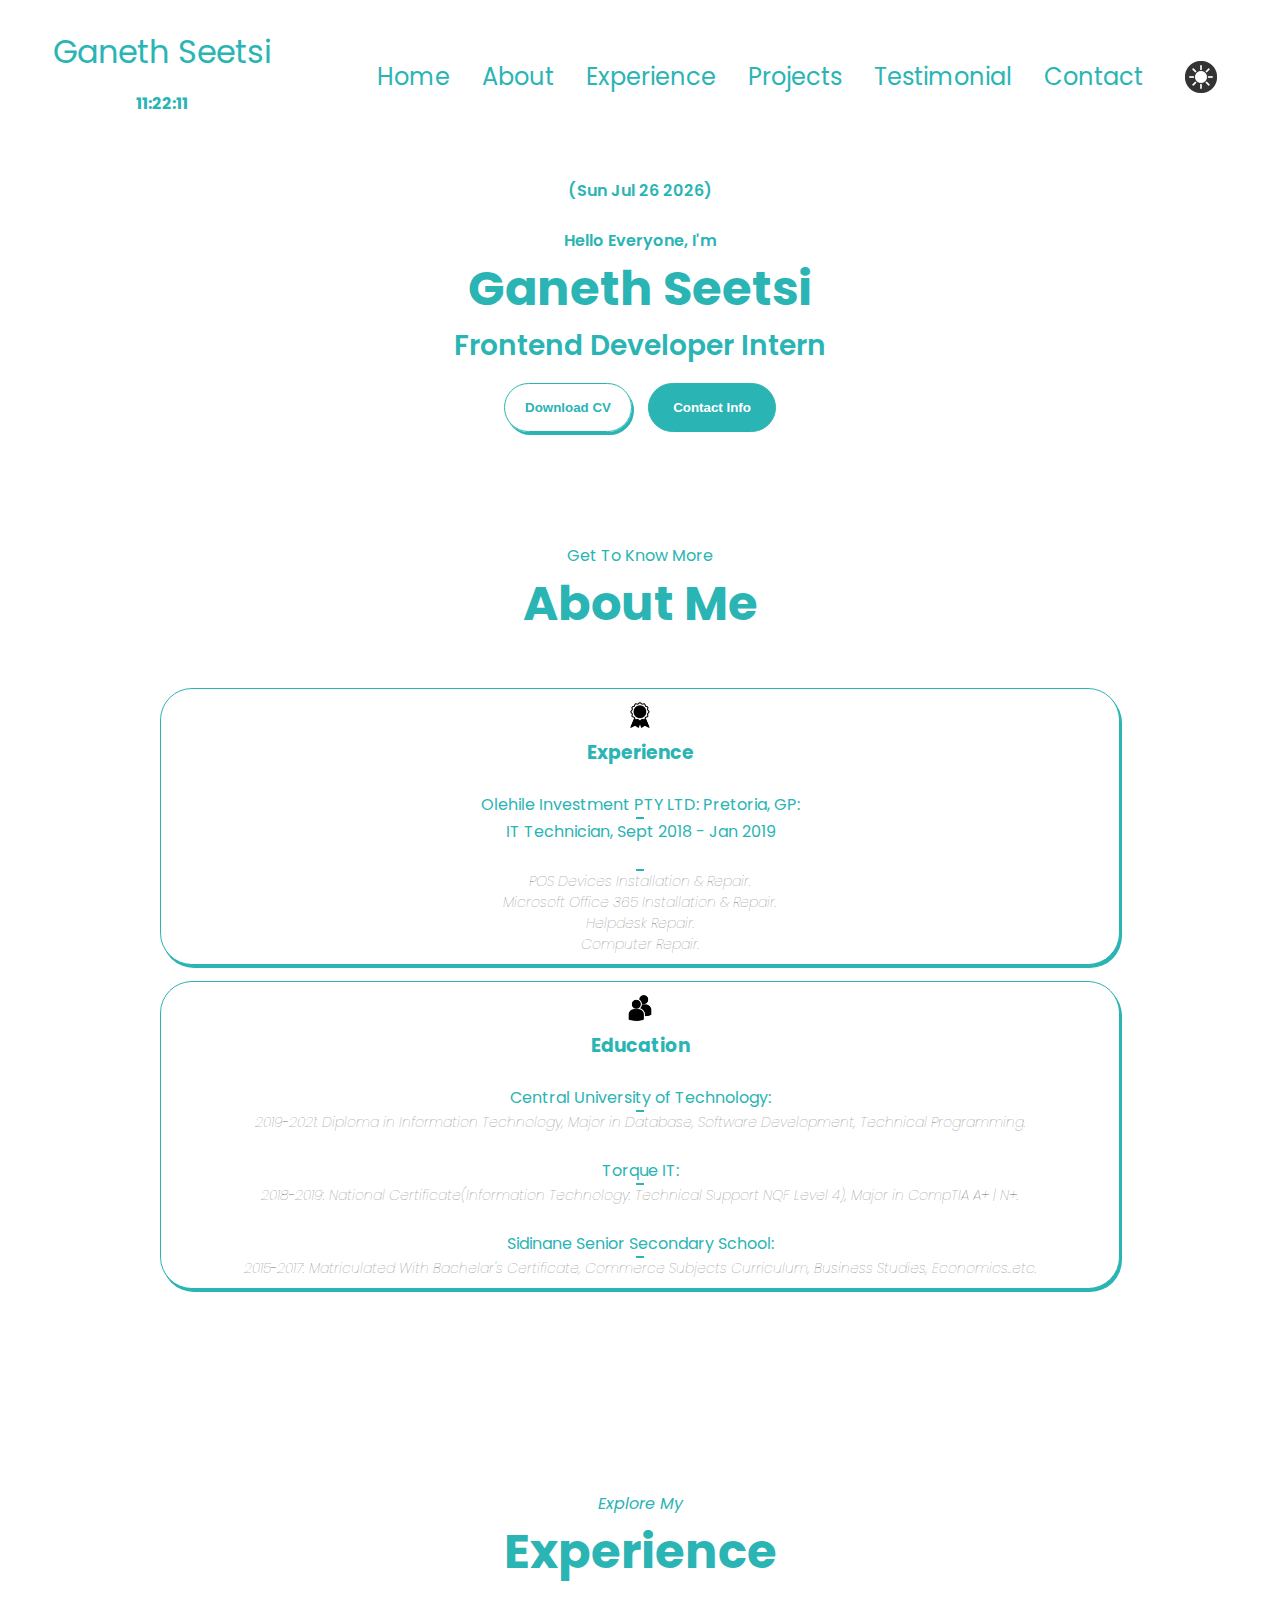
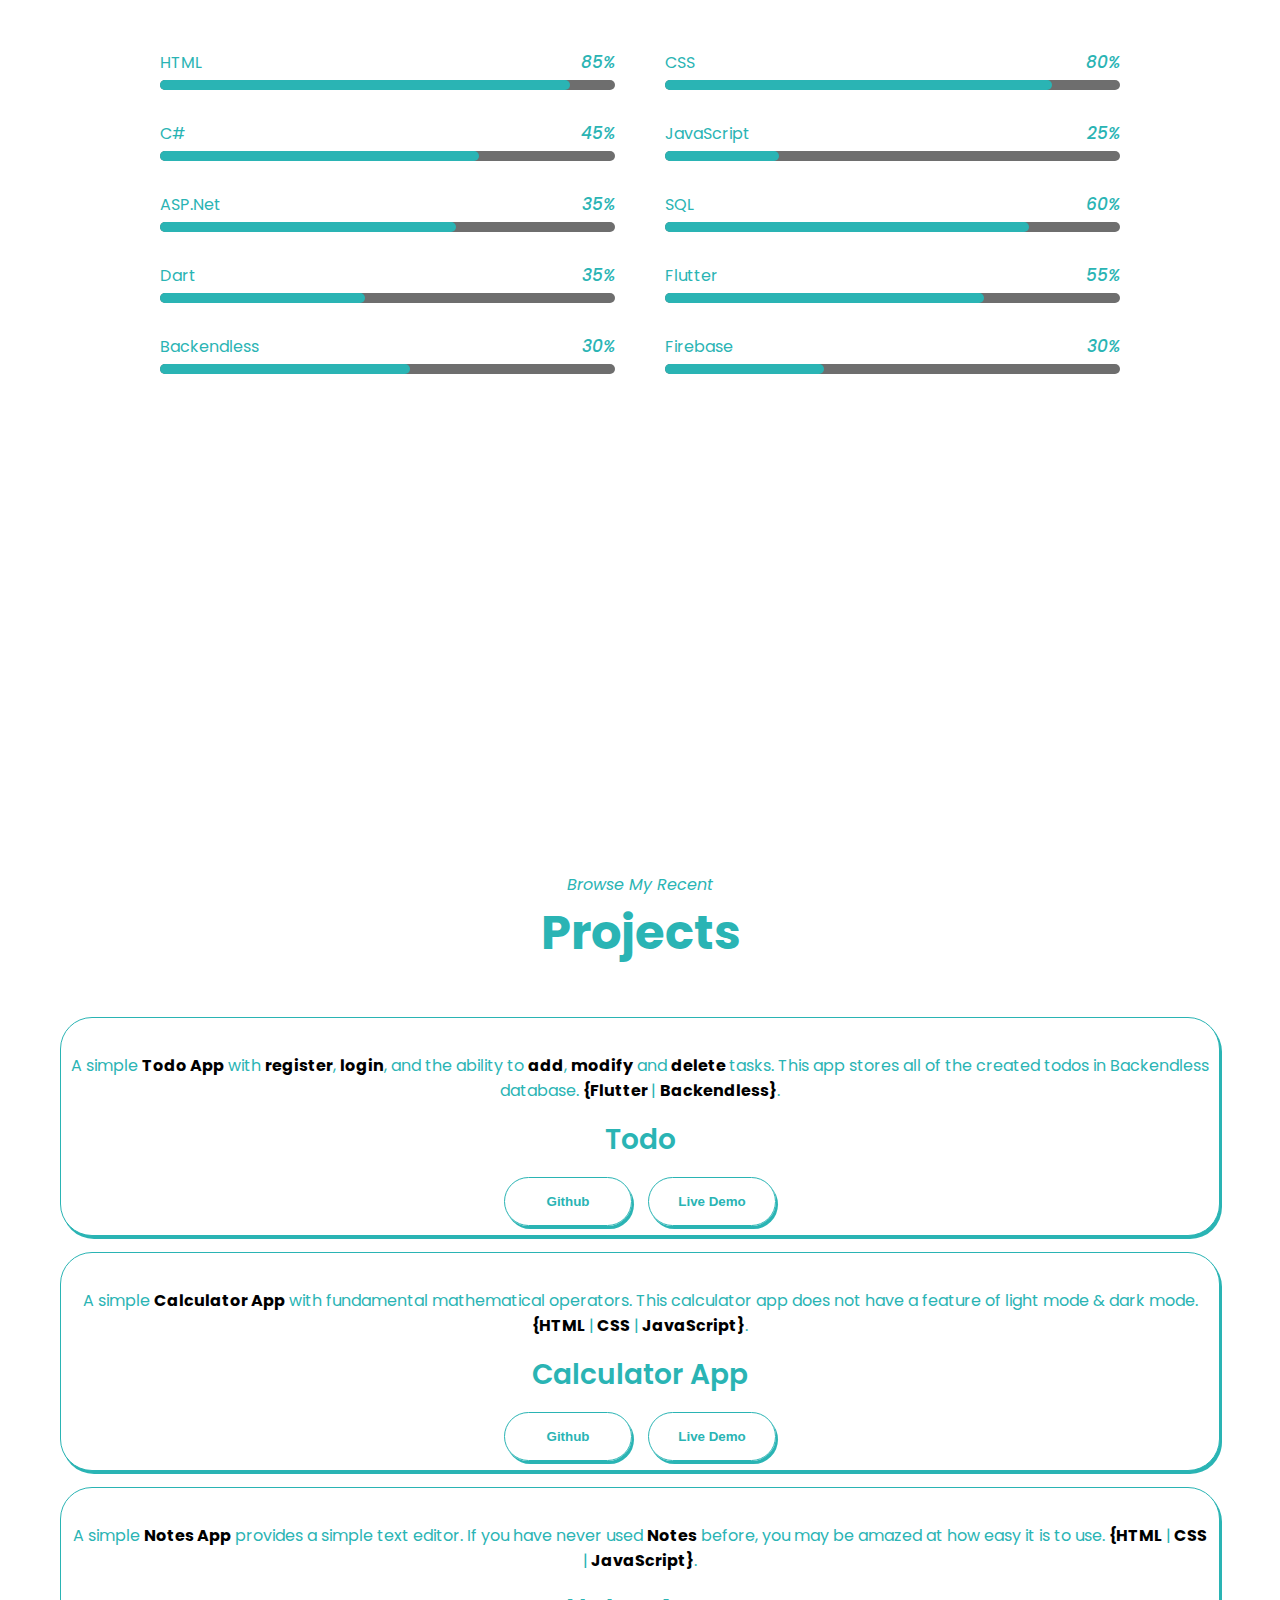
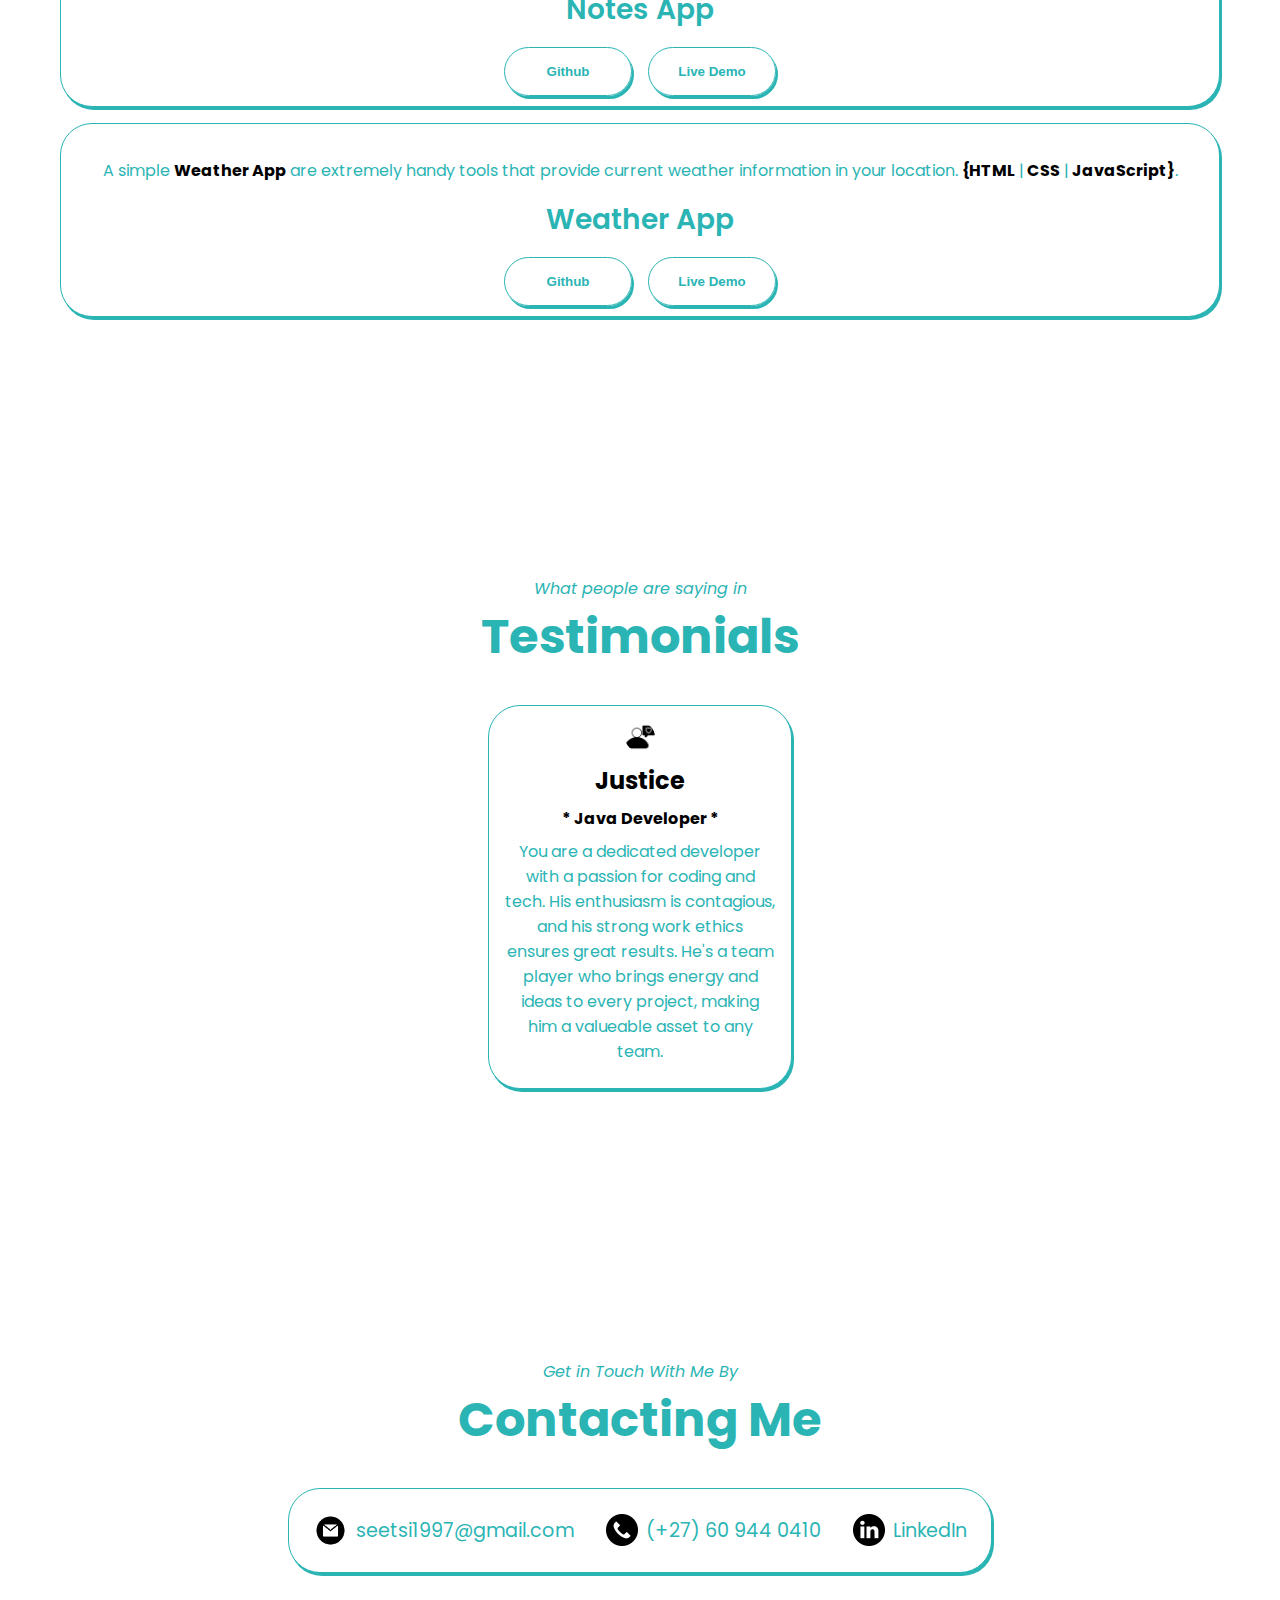
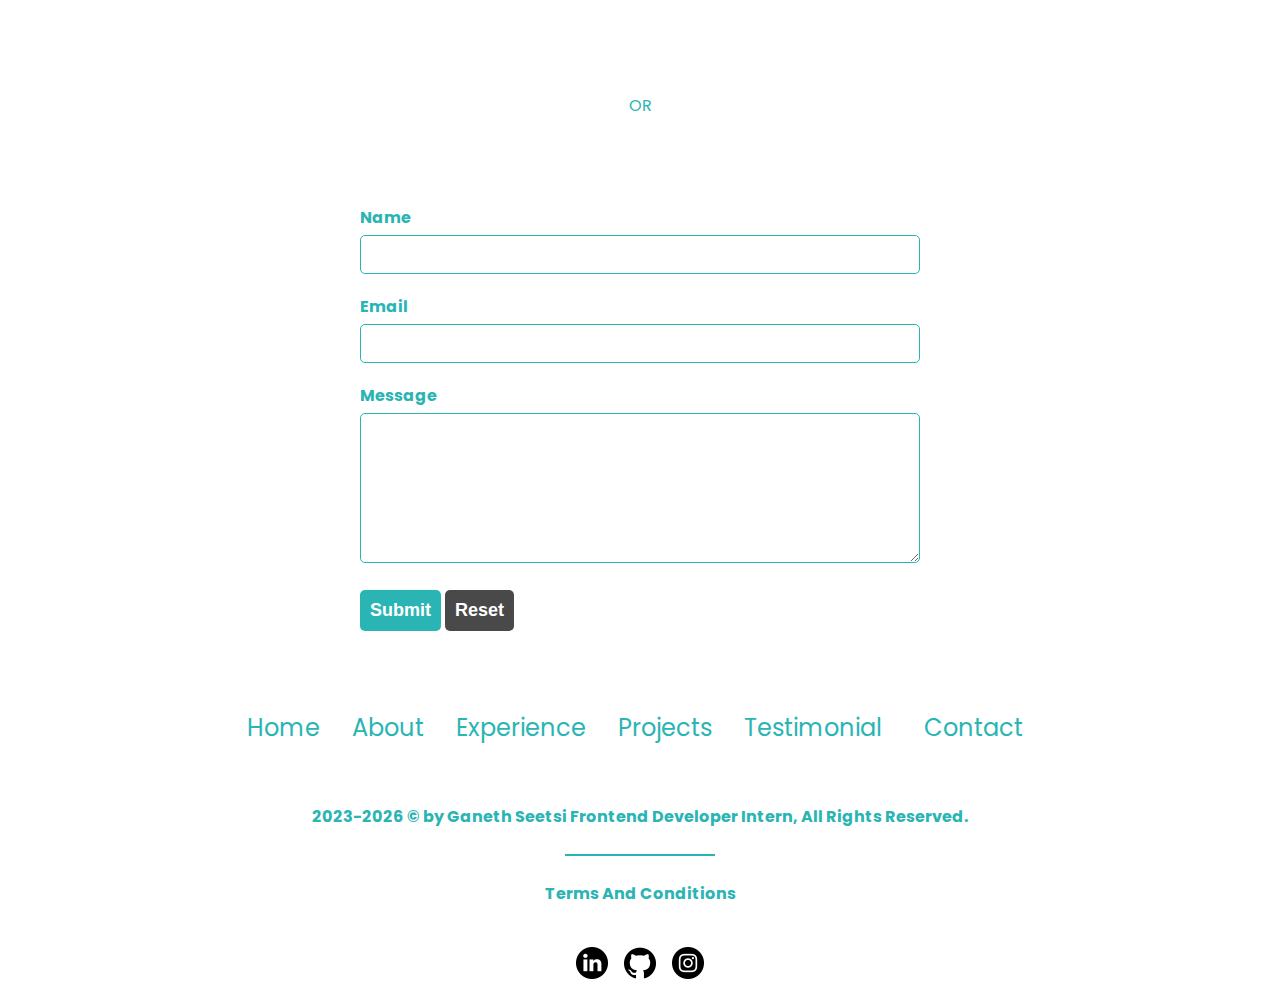
==== commit 9ce2dcfe: "Update index.html" ====
--- a/index.html
+++ b/index.html
@@ -397,7 +397,7 @@
           </ul>
         </div>
       </nav>
-      <p style="font-weight: bolder;">&#169; 2020-<a id="year"></a> by Ganeth Seetsi Frontend Developer Intern, All Rights Reserved.</p>
+      <p style="font-weight: bolder;">2023-<a id="year"></a> &#169; by Ganeth Seetsi Frontend Developer Intern, All Rights Reserved.</p>
        </br>
       <p class="line-style"></p>
       </br>
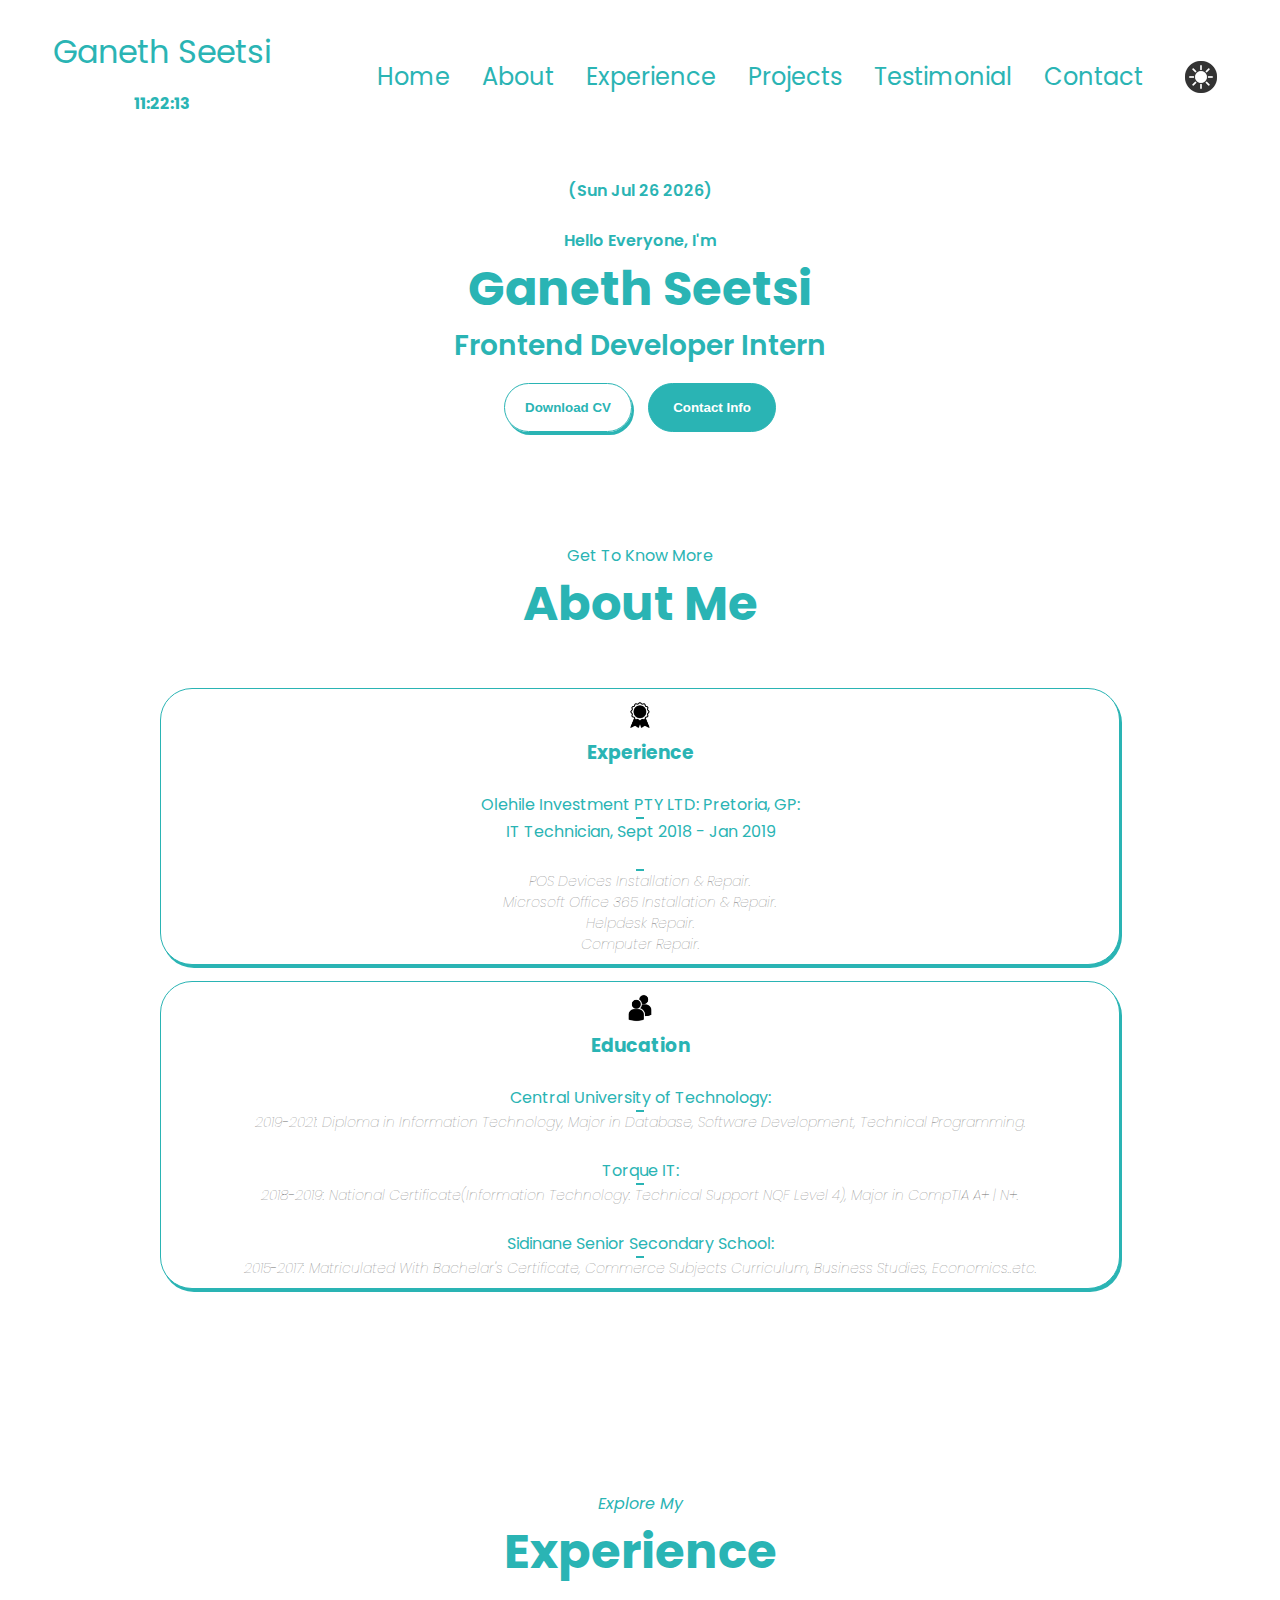
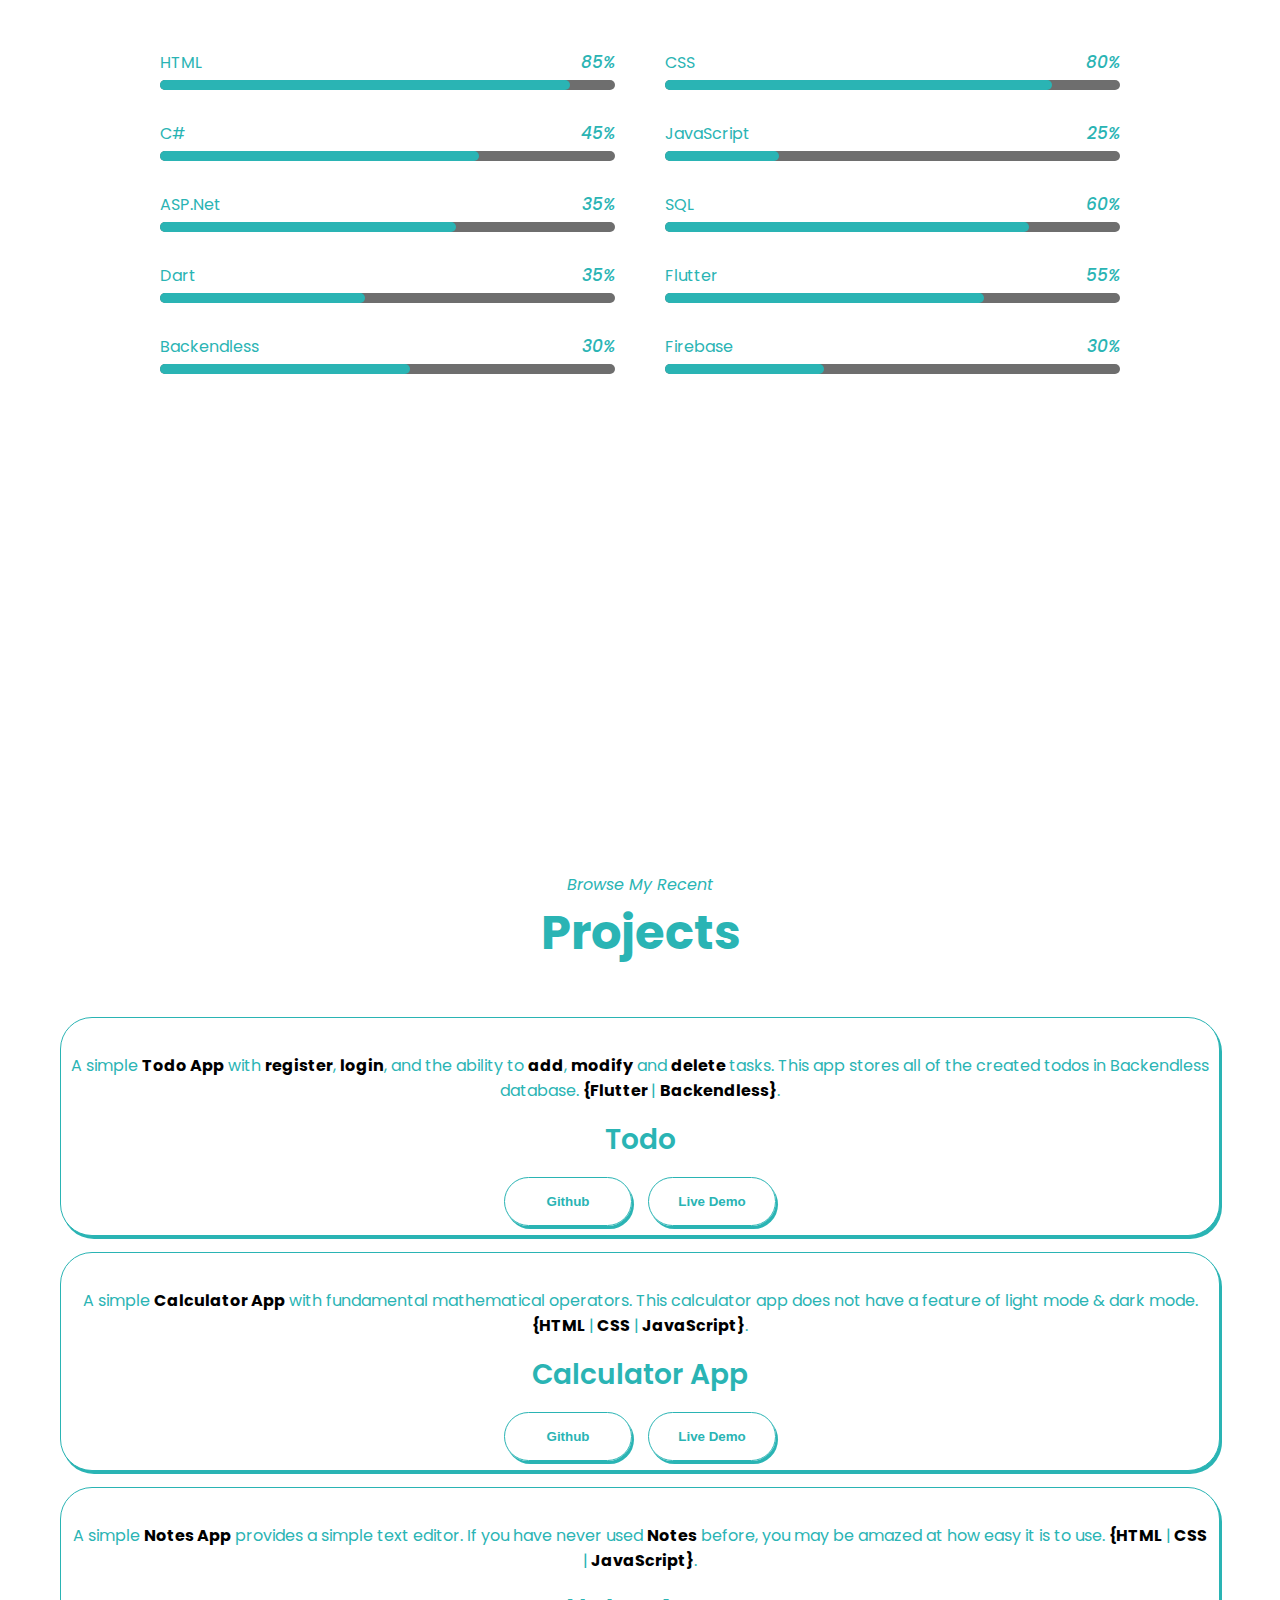
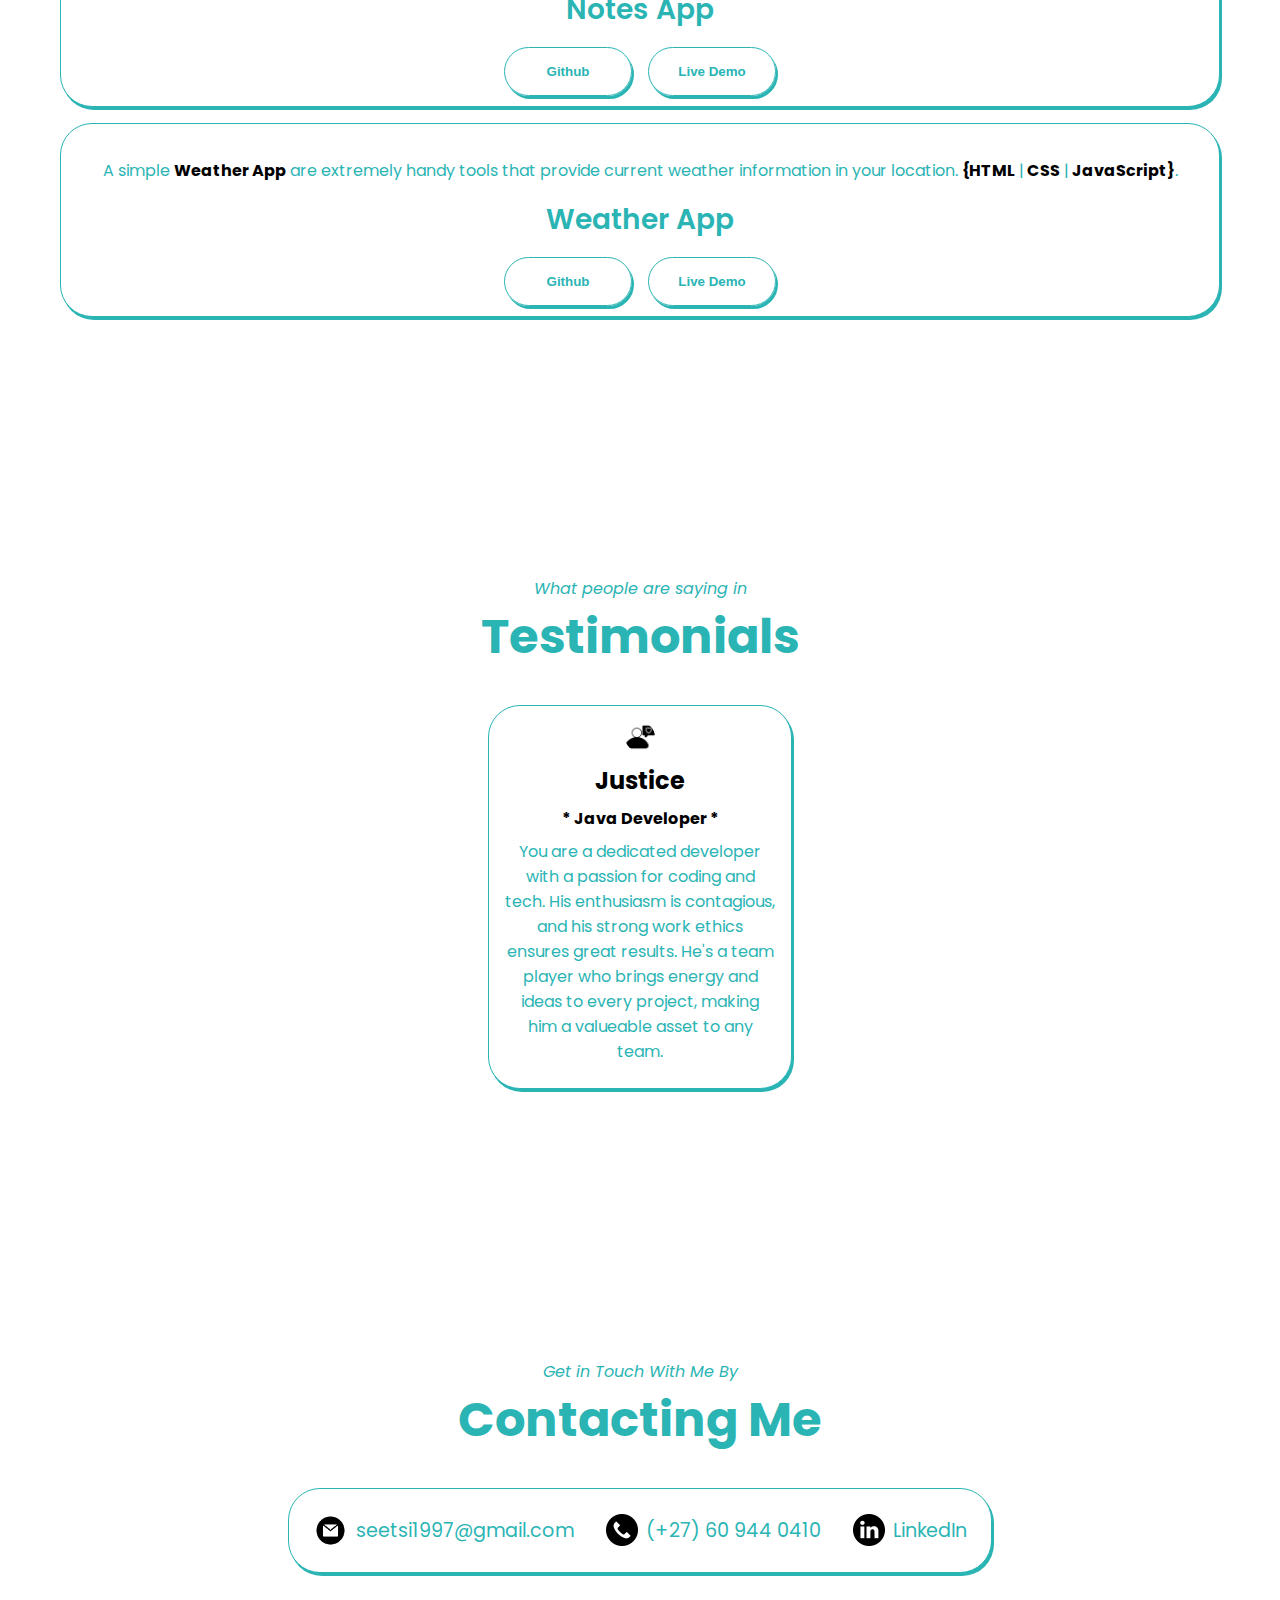
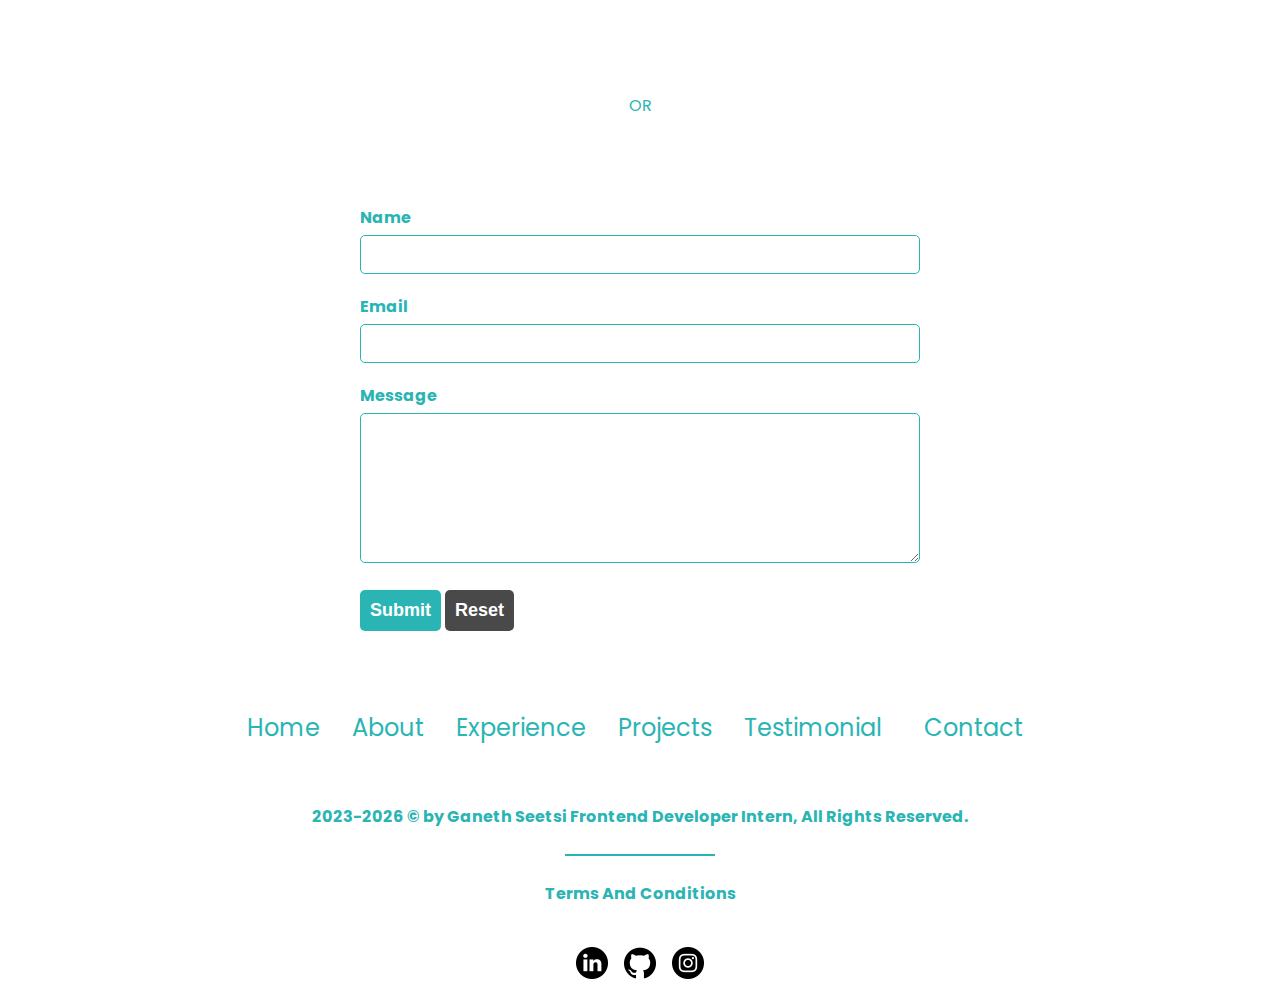
==== commit e5e27e72: "Update index.html" ====
--- a/index.html
+++ b/index.html
@@ -5,8 +5,8 @@
     <meta http-equiv="X-UA-Compatible" content="IE=edge" />
     <meta name="viewport" content="width=device-width, initial-scale=1.0" />
     <title>Ganeth-Seetsi-Portfolio</title>
-    <link rel="stylesheet" href="./css/style.css" />
-    <link rel="stylesheet" href="./css/mediaqueries.css" />
+    <link rel="stylesheet" href="../css/style.css" />
+    <link rel="stylesheet" href="../css/mediaqueries.css" />
     <link rel="stylesheet" href="https://cdnjs.cloudflare.com/ajax/libs/font-awesome/6.1.1/css/all.min.css"
     integrity="sha512-KfkfwYDsLkIlwQp6LFnl8zNdLGxu9YAA1QvwINks4PhcElQSvqcyVLLD9aMhXd13uQjoXtEKNosOWaZqXgel0g=="
     crossorigin="anonymous" referrerpolicy="no-referrer" />
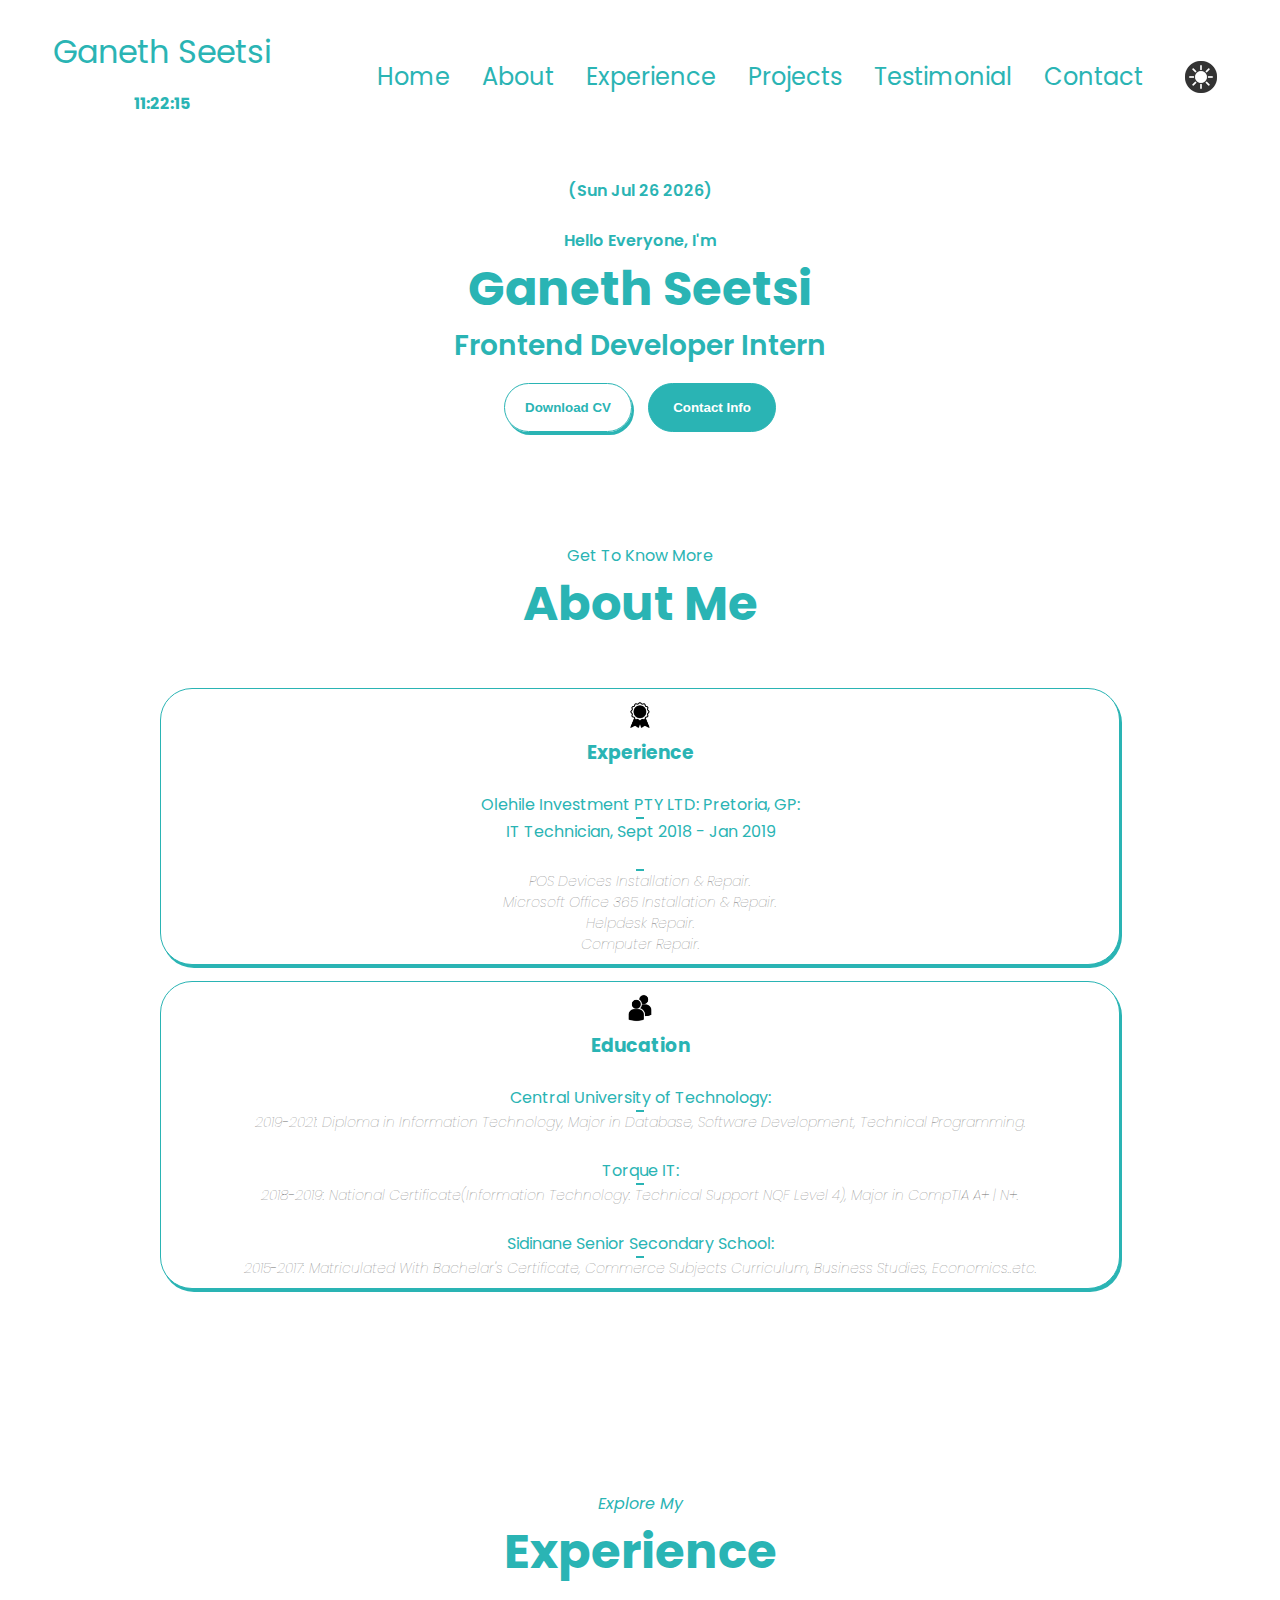
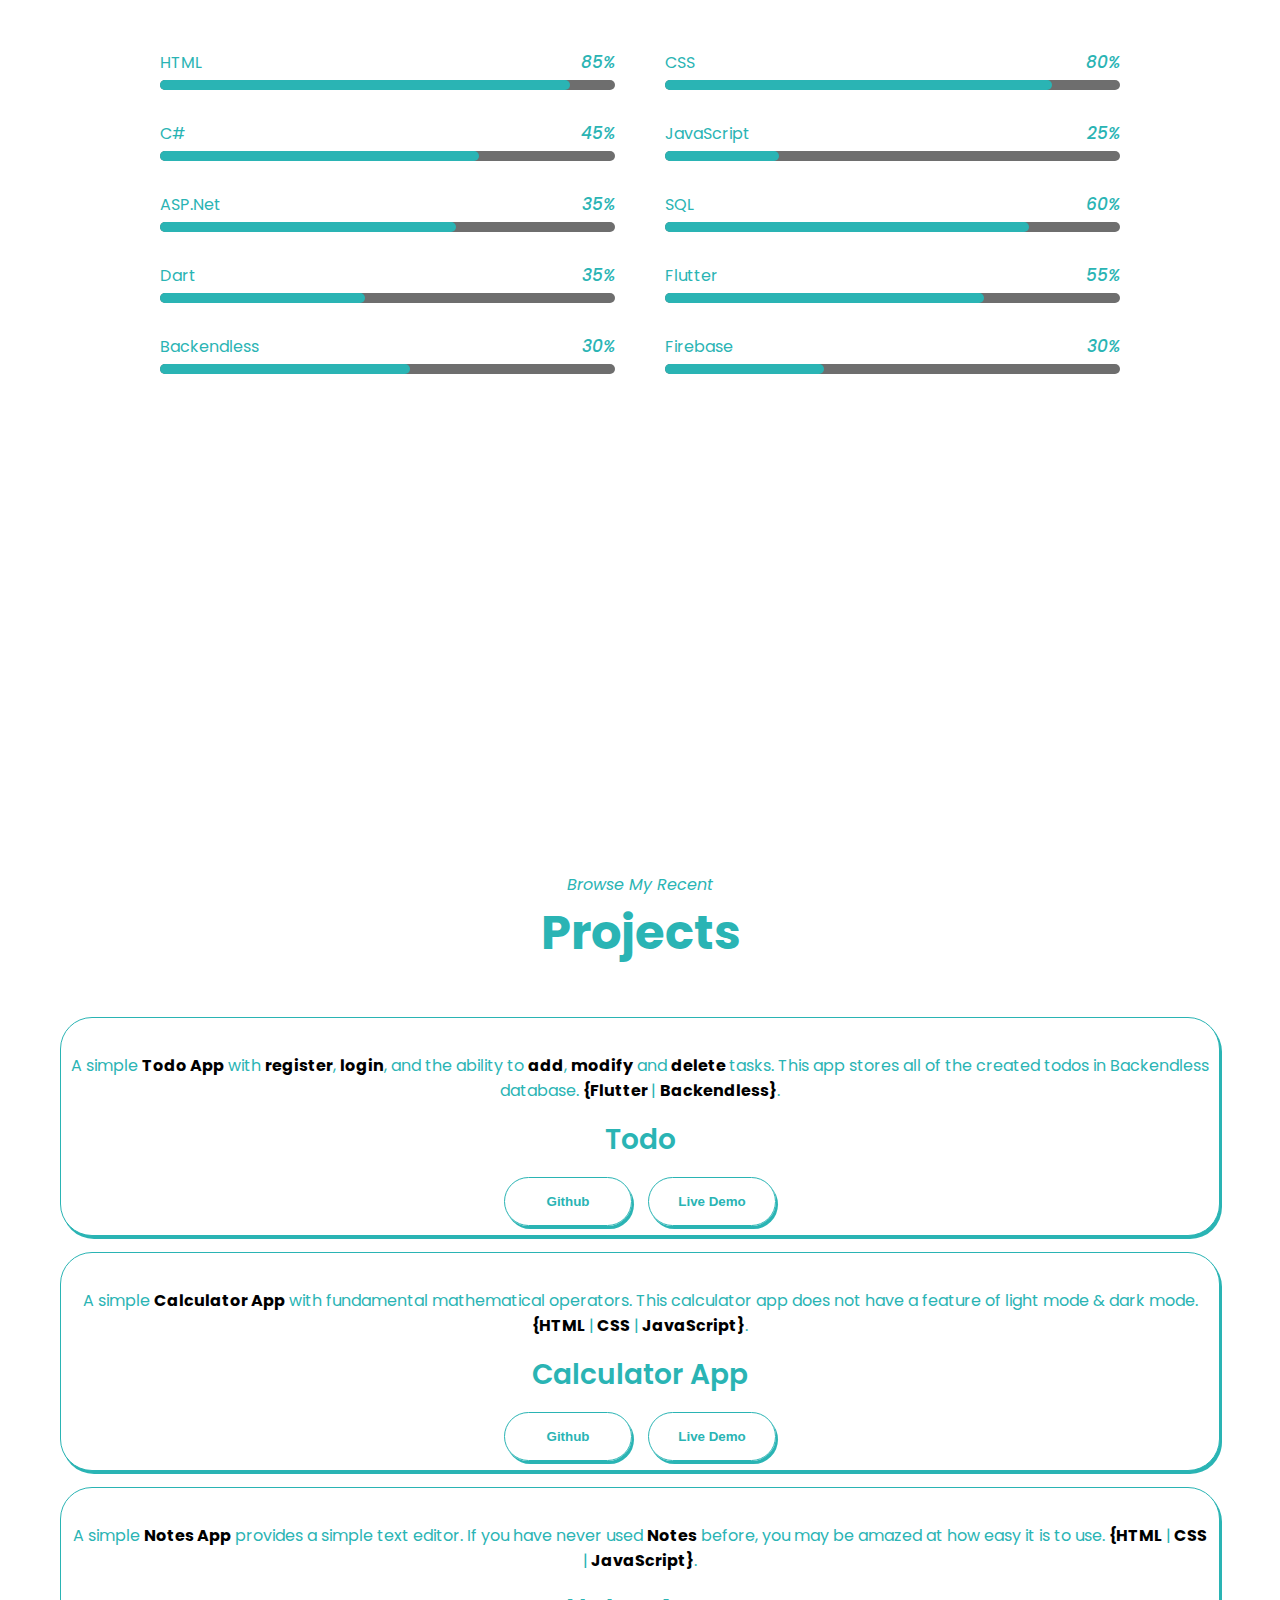
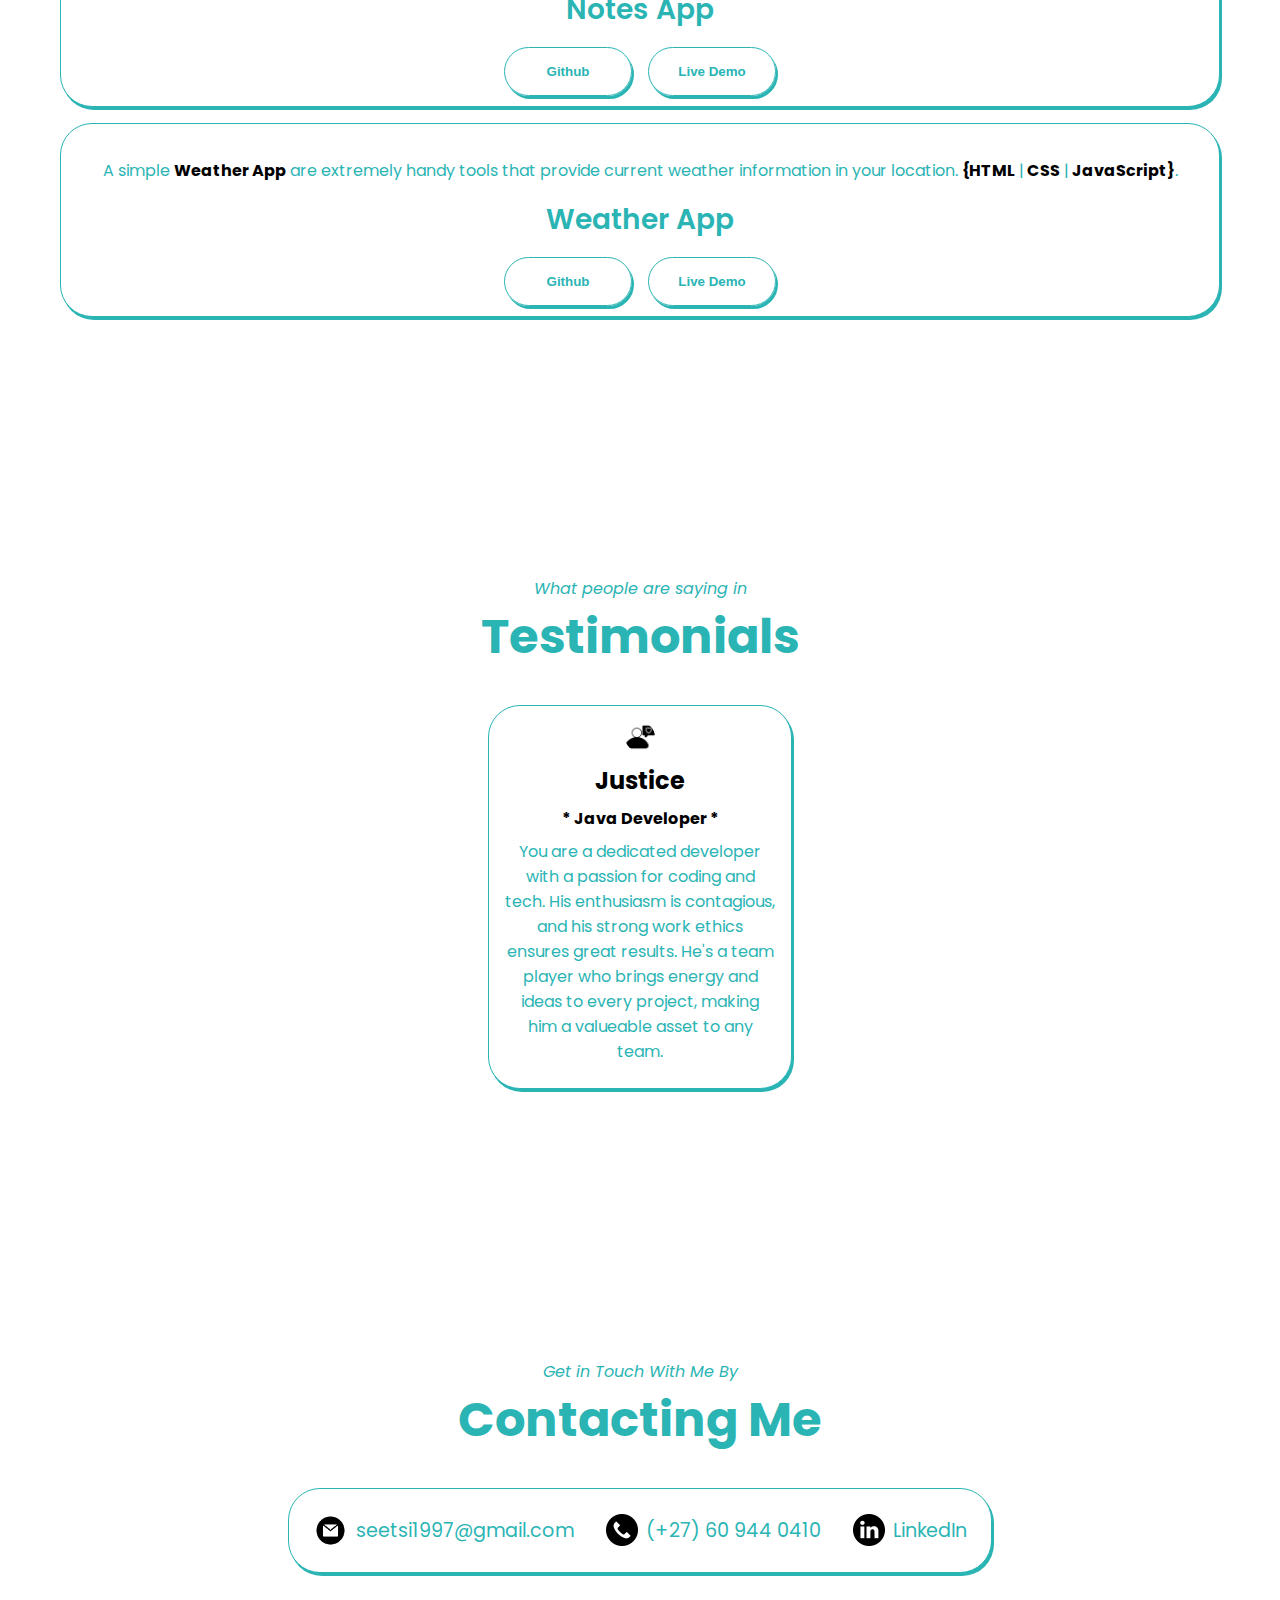
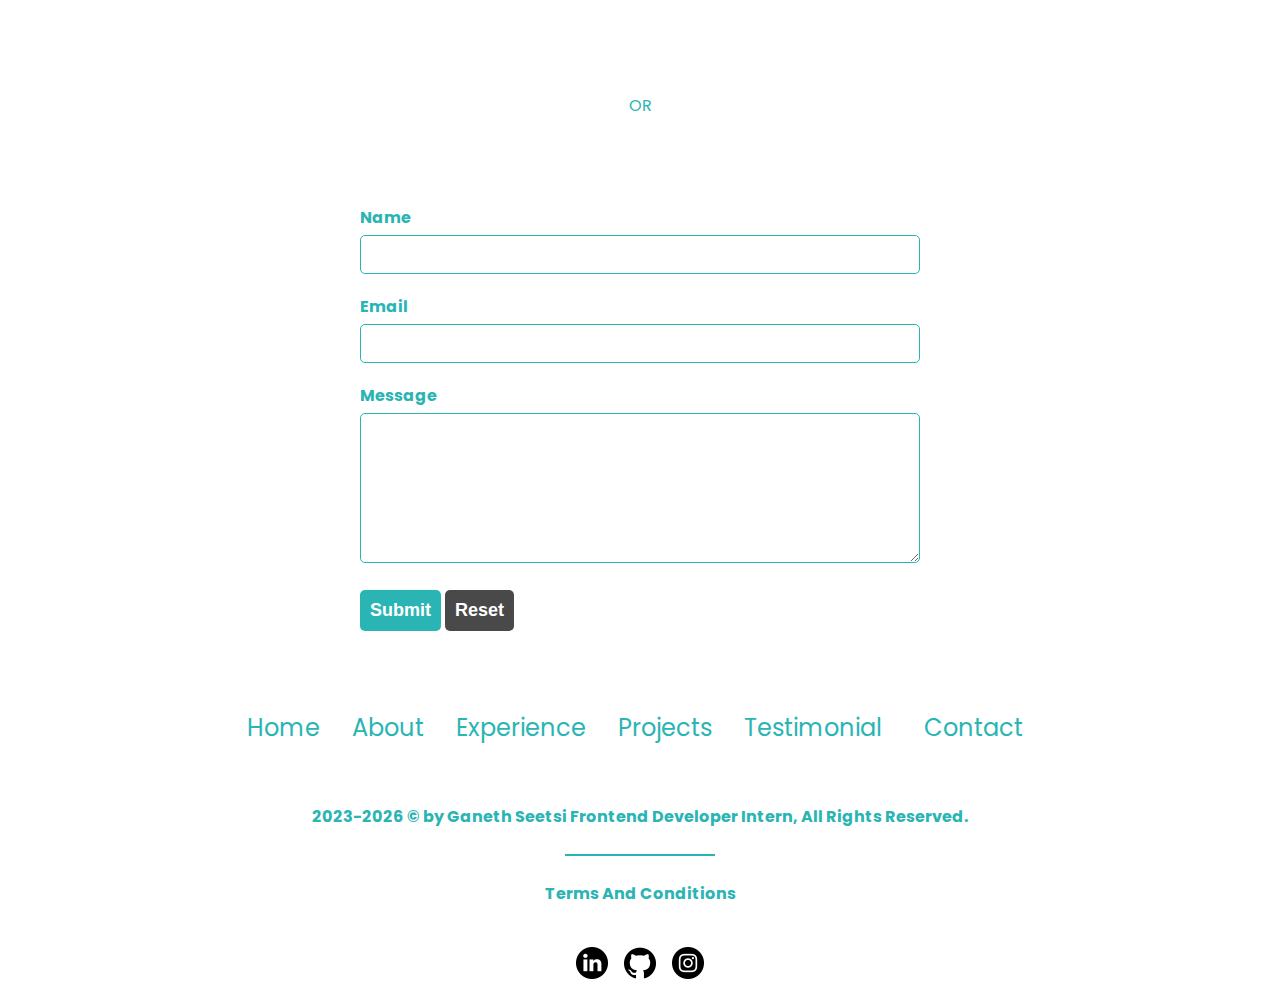
==== commit 635a4694: "Update index.html" ====
--- a/index.html
+++ b/index.html
@@ -5,8 +5,8 @@
     <meta http-equiv="X-UA-Compatible" content="IE=edge" />
     <meta name="viewport" content="width=device-width, initial-scale=1.0" />
     <title>Ganeth-Seetsi-Portfolio</title>
-    <link rel="stylesheet" href="../css/style.css" />
-    <link rel="stylesheet" href="../css/mediaqueries.css" />
+    <link rel="stylesheet" href="./css/style.css" />
+    <link rel="stylesheet" href="./css/mediaqueries.css" />
     <link rel="stylesheet" href="https://cdnjs.cloudflare.com/ajax/libs/font-awesome/6.1.1/css/all.min.css"
     integrity="sha512-KfkfwYDsLkIlwQp6LFnl8zNdLGxu9YAA1QvwINks4PhcElQSvqcyVLLD9aMhXd13uQjoXtEKNosOWaZqXgel0g=="
     crossorigin="anonymous" referrerpolicy="no-referrer" />
